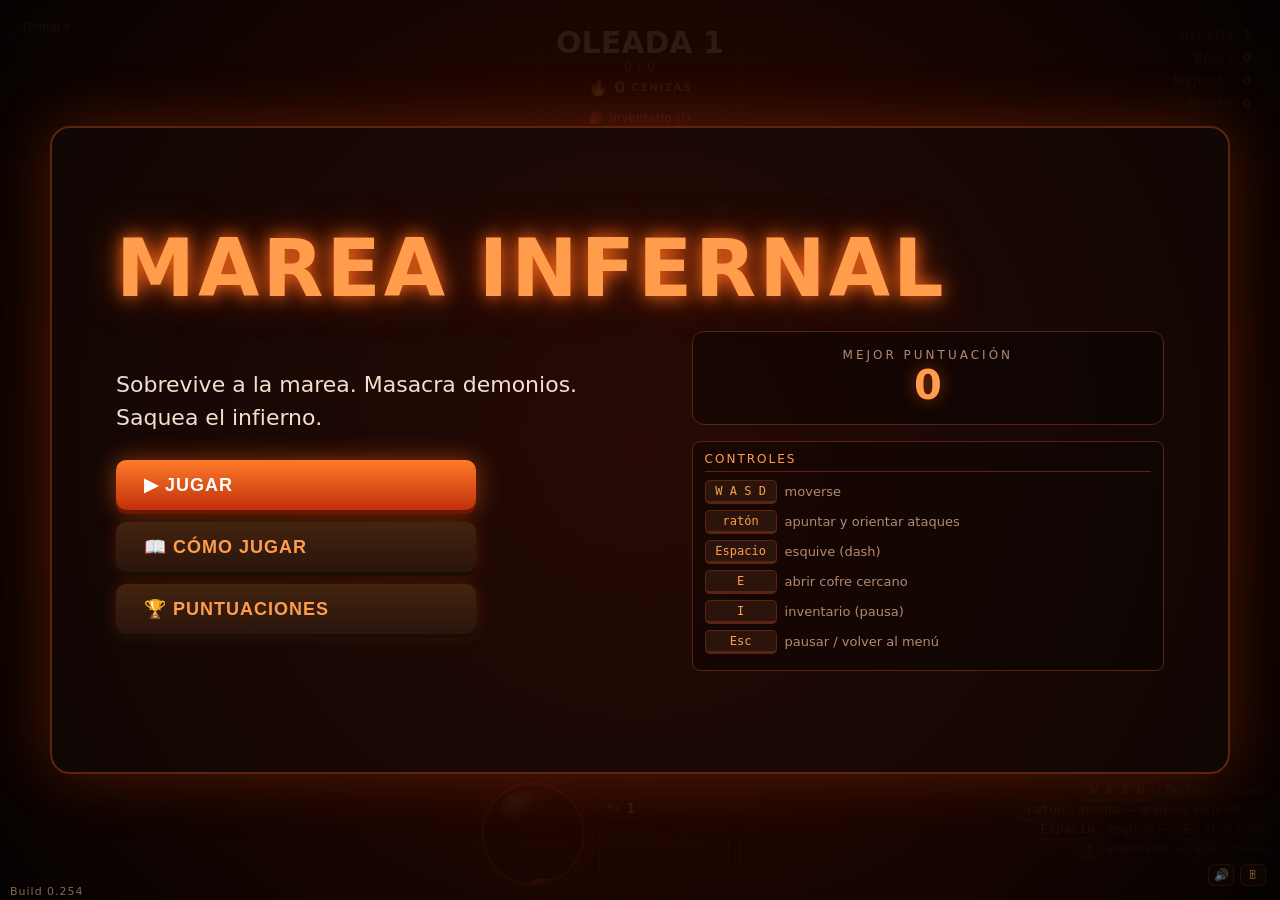
==== index.html @ a1ce350e "Add files via upload Cambios: - Agrega controles independientes de volumen general, música y habili" ====
<!DOCTYPE html>
<html lang="es">

<head>
  <meta charset="UTF-8" />
  <meta name="viewport" content="width=device-width, initial-scale=1.0, maximum-scale=1.0, user-scalable=no, viewport-fit=cover" />
  <title>Marea Infernal</title>
  <link rel="stylesheet" href="css/estilos.css" />
</head>

<body>
  <div id="game-wrap">
    <canvas id="game"></canvas>
    <canvas id="locator-layer" aria-hidden="true"></canvas>
    <details id="debug-panel">
      <summary>Debug ▾</summary>
      <div id="debug-menu" role="group" aria-label="Controles de debug">
        <button id="dbg-wave" type="button">+ Oleada</button>
        <button id="dbg-final" type="button">Desafío final</button>
        <button id="dbg-ash" type="button" aria-pressed="false">∞ Cenizas</button>
        <button id="dbg-god" type="button" aria-pressed="false">Invulnerable</button>
        <button id="dbg-goblin" type="button">Invocar Krampus</button>
        <button id="dbg-level" type="button">+ Nivel</button>
        <button id="dbg-skelhp" type="button" aria-pressed="false">Vida esqueletos</button>
      </div>
    </details>
    <!-- NOTA PARA QUIEN EDITE ESTE ARCHIVO (Claude): por CADA salida/entrega que se haga de este proyecto
         hay que SUMAR 1 al numero de build de la linea de abajo. Actual: 254 -> la proxima entrega 255,
         luego 256, 257, etc. (se muestra como 0.254, 0.255, 0.256...). Actualiza este comentario tambien.
         La etiqueta NO lleva fecha. -->
    <div id="build-tag">Build 0.254</div>


    <!-- Boss bar -->
    <div id="boss-wrap">
      <div id="boss-name">Señor de la Marea</div>
      <div id="boss-bar">
        <div id="boss-fill"></div>
      </div>
    </div>

    <!-- Boss warning banner -->
    <div id="warning"></div>

    <!-- Intermission banner (every 5 waves) -->
    <div id="inter-panel">
      <div class="inter-title">Intermedio</div>
      <div class="inter-sub">Oleada superada. Revisa tu equipo con <kbd>I</kbd> y continúa cuando estés listo.</div>
      <button class="btn btn-small" id="inter-continue">Continuar ▶</button>
    </div>

    <!-- HUD -->
    <div id="hud">
      <div class="hud-top">
        <div></div><!-- hueco: Nivel/Vida/Exp ahora estan abajo (#dock), junto a las habilidades -->

        <div class="panel tide-panel">
          <div id="tide-timer">OLEADA 1</div>
          <div id="wave-progress" style="font-size:12px;color:var(--muted);letter-spacing:1px;margin-bottom:4px">0 / 0
          </div>
          <div class="ash"><span>🔥</span><span id="ash-txt">0</span><span
              style="font-size:11px;color:var(--muted);text-transform:uppercase;letter-spacing:1px">cenizas</span></div>
          <button id="inv-btn">🎒 Inventario (I)</button>
        </div>

        <div class="panel" style="text-align:right">
          <div class="stat-row" style="justify-content:flex-end"><span class="stat-label">Oleada</span><b id="wave-txt"
              style="color:var(--ember-glow)">1</b></div>
          <div class="stat-row" style="justify-content:flex-end"><span class="stat-label">Bajas</span><b
              id="kills-txt">0</b></div>
          <div class="stat-row" style="justify-content:flex-end"><span class="stat-label">Mejoras</span><b
              id="loot-txt">0</b></div>
          <div class="stat-row" style="justify-content:flex-end"><span class="stat-label">Poder</span><b id="power-txt"
              style="color:#ffd84d">0</b></div>
        </div>
      </div>

      <div class="hud-bottom">
        <div id="loot-feed"></div>
        <!-- Dock inferior estilo Diablo: orbe de vida a la izquierda; a la derecha, barra de experiencia
             (con el nivel) encima de las habilidades. Los ids hp-fill/hp-txt/xp-fill/xp-txt/level-txt los usa updateHud(). -->
        <div id="dock">
          <div id="hp-orb" title="Vida">
            <div id="hp-fill"></div>
            <div class="orb-shine"></div>
            <div id="hp-txt" class="orb-label"></div>
          </div>
          <div id="dock-main">
            <div id="necro-souls" class="bar" hidden aria-live="polite" title="Esqueletos: cuenta / límite">
              <div class="fill" id="necro-fill"></div>
              <div class="label" id="necro-txt"></div>
            </div>
            <div id="xp-row">
              <div id="level-badge" title="Nivel"><small>Nv</small><b id="level-txt">1</b></div>
              <div class="bar" id="xp-bar" title="Experiencia">
                <div class="fill" id="xp-fill"></div>
                <div class="label" id="xp-txt"></div>
              </div>
            </div>
            <div id="skills-bar">
              <div class="skill" id="skill-0">
                <div class="skill-icon"></div>
                <div class="skill-cd"></div>
                <div class="skill-name"></div>
              </div>
              <div class="skill" id="skill-1">
                <div class="skill-icon"></div>
                <div class="skill-cd"></div>
                <div class="skill-name"></div>
              </div>
              <div class="skill" id="skill-2">
                <div class="skill-icon"></div>
                <div class="skill-cd"></div>
                <div class="skill-name"></div>
              </div>
            </div>
          </div>
        </div>
        <div id="hud-br">
          <div id="controls-hint">
            <kbd>W A S D</kbd> / flechas — mover<br />
            <kbd>ratón</kbd> apunta — ataques automáticos<br />
            <kbd>Espacio</kbd> esquive — <kbd>E</kbd> abrir cofre<br />
            <kbd>I</kbd> inventario — <kbd>Esc</kbd> menú
          </div>
          <button id="pause-btn" title="Pausa" aria-label="Pausa">⏸</button>
          <div id="audio-controls">
            <button id="sound-btn" title="Silenciar sonido" aria-label="Silenciar sonido" aria-pressed="false">🔊</button>
            <button id="volume-btn" title="Volumen" aria-label="Ajustar volumen" aria-expanded="false" aria-controls="volume-panel">🎚</button>
            <div id="volume-panel" hidden>
              <label for="volume-slider">General <output id="volume-value" for="volume-slider">100 %</output></label>
              <input id="volume-slider" type="range" min="0" max="100" step="1" value="100" aria-label="Volumen general" />
              <label for="music-slider">Música <output id="music-value" for="music-slider">25 %</output></label>
              <input id="music-slider" type="range" min="0" max="100" step="1" value="25" aria-label="Volumen de música" aria-describedby="music-track" />
              <label for="effects-slider">Habilidades y efectos <output id="effects-value" for="effects-slider">100 %</output></label>
              <input id="effects-slider" type="range" min="0" max="100" step="1" value="100" aria-label="Volumen de habilidades y efectos" />
              <p id="music-track">Ceniza digital · 8 bits</p>
            </div>
          </div>
        </div>
      </div>
    </div>

    <!-- Controles tactiles: solo se muestran en moviles/tablets (clase .touch en <html>, ver mecanica.js y tactil.js) -->
    <div id="touch-ui">
      <div id="dpad" aria-label="Cruceta">
        <span class="dp dp-up">▲</span>
        <span class="dp dp-left">◀</span>
        <span class="dp dp-mid"></span>
        <span class="dp dp-right">▶</span>
        <span class="dp dp-down">▼</span>
      </div>
      <button id="touch-chest" hidden>📦<small>Abrir</small></button>
      <button id="touch-dash" aria-label="Esquive">💨<small>Esquive</small></button>
    </div>
    <div id="rotate-hint"><div>📱↻<p>Gira el dispositivo en horizontal para jugar</p></div></div>

    <!-- Main menu overlay -->
    <div class="overlay" id="menu-screen">
      <div class="card menu-card">
        <h1>Marea Infernal</h1>

        <!-- HOME view -->
        <div class="menu-view" id="menu-home">
          <div class="home-grid">
            <div class="home-main">
              <p class="big">Sobrevive a la marea. Masacra demonios. Saquea el infierno.</p>
              <div class="menu-buttons">
                <button class="btn" id="btn-play">▶ Jugar</button>
                <button class="btn btn-sec" id="btn-how">📖 Cómo jugar</button>
                <button class="btn btn-sec" id="btn-scores">🏆 Puntuaciones</button>
              </div>
            </div>
            <aside class="home-side">
              <div class="best-box">
                <div class="best-label">Mejor puntuación</div>
                <div class="best-val" id="menu-best">0</div>
              </div>
              <div class="ctrl-col">
                <div class="ctrl-title">Controles</div>
                <div class="ctrl-row"><kbd>W A S D</kbd><span>moverse</span></div>
                <div class="ctrl-row"><kbd>ratón</kbd><span>apuntar y orientar ataques</span></div>
                <div class="ctrl-row"><kbd>Espacio</kbd><span>esquive (dash)</span></div>
                <div class="ctrl-row"><kbd>E</kbd><span>abrir cofre cercano</span></div>
                <div class="ctrl-row"><kbd>I</kbd><span>inventario (pausa)</span></div>
                <div class="ctrl-row"><kbd>Esc</kbd><span>pausar / volver al menú</span></div>
              </div>
            </aside>
          </div>
        </div>

        <!-- Weapon selection view -->
        <div class="menu-view hidden" id="menu-weapons">
          <h2>Elige tu arma</h2>
          <p class="weapon-intro">Elige con cuidado: tu héroe define tu estilo de combate y no se puede cambiar durante la partida.</p>
          <div class="diff-row" role="group" aria-label="Dificultad">
            <span class="diff-label">Dificultad</span>
            <button type="button" class="diff-btn" data-diff="easy" title="Bichos sin multiplicador de vida ni daño; jefes con 50 % menos de vida">Fácil</button>
            <button type="button" class="diff-btn" data-diff="normal" title="Bichos x5 de vida y x3 de daño; jefes con 30 % menos de vida">Normal</button>
            <button type="button" class="diff-btn active" data-diff="hard" title="La dificultad original: bichos x15 de vida y x5 de daño">Difícil</button>
          </div>
          <div class="weapon-grid">
            <article class="weapon-card">
              <div class="weapon-icon">🏹</div>
              <h3>Arquero</h3>
              <p>A distancia: flechas rápidas, golpes críticos y vida equilibrada.</p>
              <ul>
                <li>Flecha: disparo constante</li>
                <li>Abanico: ráfaga en cono</li>
                <li>Devastación: atraviesa todo</li>
              </ul>
              <button class="btn weapon-start" data-weapon="bow">Jugar con arco</button>
            </article>
            <article class="weapon-card">
              <div class="weapon-icon">🪄</div>
              <h3>Mago</h3>
              <p>Frágil y de largo alcance, con meteoritos y esquiva en parpadeo.</p>
              <ul>
                <li>Orbe arcano: proyectil guiado</li>
                <li>Salva arcana: abanico de orbes</li>
                <li>Meteorito: explosión de área</li>
              </ul>
              <button class="btn weapon-start" data-weapon="staff">Jugar con bastón</button>
            </article>
            <article class="weapon-card">
              <div class="weapon-icon">🪓</div>
              <h3>Bárbaro</h3>
              <p>Cuerpo a cuerpo y muy resistente, pero más lento.</p>
              <ul>
                <li>Tajo: barrido que crece con el daño</li>
                <li>Hacha arrojadiza: hace sangrar</li>
                <li>Golpe sísmico: onda de área</li>
              </ul>
              <button class="btn weapon-start" data-weapon="axe">Jugar con hacha</button>
            </article>
            <article class="weapon-card">
              <div class="weapon-icon">💀</div>
              <h3>Nigromante</h3>
              <p>Magia oscura, esqueletos aliados y un aura de veneno acumulable.</p>
              <ul>
                <li>Siega espectral: barrido en arco</li>
                <li>Hueste: 1 esqueleto cada 3 bajas</li>
                <li>Aura pestilente: veneno que se acumula</li>
              </ul>
              <button class="btn weapon-start" data-weapon="necro">Jugar con nigromante</button>
            </article>
          </div>
          <button class="btn btn-sec menu-back" data-back>← Volver</button>
        </div>

        <!-- HOW TO PLAY view -->
        <div class="menu-view hidden" id="menu-howto">
          <h2>Cómo jugar</h2>
          <div class="howto-body">
            <div class="howto-text">
              <p><b style="color:var(--ember-glow)">Objetivo.</b> Sobrevive tantas oleadas como puedas: no hay límite
                de tiempo y solo pierdes si te quedas sin vida. Cada oleada es más dura. Sube de nivel con la
                <b>experiencia</b>, reúne <b>cenizas candentes</b> 🔥 y mejora tu equipo con el <b>botín</b>.</p>
              <p><b style="color:var(--ember-glow)">Héroes.</b> Elige uno antes de jugar; no se puede cambiar durante la
                partida. Cada héroe tiene tres ataques automáticos (básico, intermedio y definitivo) con su propio
                cooldown: tú solo te mueves y apuntas con el ratón, que orienta los ataques frontales (los circulares
                salen desde ti).</p>
              <p><b style="color:#ffd84d">🏹 Arquero.</b> Combate a distancia con 120 de vida base y 12 de daño. Dispara flechas
                rápidas (3,1 por segundo), un abanico de flechas y una flecha devastadora que atraviesa a todos los enemigos. Su stat
                propio es el <b>Crítico</b>.</p>
              <p><b style="color:#bd8cff">🪄 Mago.</b> El más frágil (80 de vida) pero con más daño base (25). Lanza (1,7 ataques por segundo) un
                orbe arcano guiado, una salva de orbes en abanico y un meteorito que marca un círculo antes de caer. Su
                <b>Poder</b> (en lugar de Crítico) agranda el meteorito y añade orbes a la salva. Su esquiva es un
                <b>parpadeo arcano</b>: desapareces mientras te desplazas, recarga un 75 % más rápido y llega un 25 %
                más lejos.</p>
              <p><b style="color:#ff7659">🪓 Bárbaro.</b> Cuerpo a cuerpo y muy resistente: 200 de vida, 30 de daño, 1,6 ataques por segundo y
                regeneración de 1/s, pero más lento. Su <b>Bloqueo</b> (en lugar de Crítico) da probabilidad de reducir
                a la mitad el daño recibido. El tajo es un barrido en sentido horario: su arco crece con el daño hasta cerrar el círculo de 360° (con 100 de daño) y, desde ahí, crece su radio; el hacha arrojadiza lanza tres hachas que
                atraviesan y hacen sangrar (50 % de su daño cada 0,5 s durante 8 s) y el golpe sísmico daña en tres anillos
                (×2 exterior, ×4 central, ×7 interior).</p>
              <p><b style="color:#9fe6b2">💀 Nigromante.</b> Tiene 95 de vida y 62 de daño base. Pelea con un barrido de guadaña, invoca
                esqueletos y envenena a los enemigos cercanos con su Aura pestilente (el detalle de cada habilidad está
                en el inventario, <kbd>I</kbd>). Cada 3 bajas levantan un esqueleto espectral durante 10 segundos, hasta tantos
                aliados como su <b>Mando</b> (10 de base, +1 por punto gastado, multiplicado por la rareza); la Hueste espectral
                invoca tres arqueros y comparte ese máximo; los esqueletos de más no aparecen en el mapa: esperan en una reserva (la cuenta pasa del límite) y entran uno a uno cuando muere un aliado. Mientras la cuenta esté por encima del límite (mínimo 5 s) se enciende una luz verde que duplica la vida de todos. Los aliados atraviesan obstáculos (también las flechas de los arqueros) y sí reciben daño de los enemigos.
                Su stat especial es <b>Mando</b> (en lugar de Crítico) y su Recarga sube un +5 % por punto en vez de un +10 %.</p>
              <p><b style="color:var(--ember-glow)">Esquiva.</b> Pulsa <kbd>Espacio</kbd> para hacer un dash con una
                breve invulnerabilidad. Tiene tiempo de recarga.</p>
              <p><b style="color:var(--ember-glow)">Botín y equipo.</b> Empiezas con 6 piezas (una por ranura). Abre tu
                mochila con <kbd>I</kbd>: a la izquierda de la ventana verás un cuadro por cada habilidad de tu héroe con lo
                que hace y sus valores actuales; dentro, tus estadísticas y tus piezas. Gasta cenizas: cada punto de stat sube la pieza +1 (cuesta 30, 50, 100, 250 o 2500 cenizas según la rareza de la pieza: Común, Mágico, Raro, Legendario o Único).
                Al llegar a +5 puedes subir su rareza (Común → Único), y el indicador vuelve a +0 (conservas los stats
                ya comprados) para repetir el ciclo en el rango superior.</p>
              <p><b style="color:var(--ember-glow)">Rareza.</b> La rareza de una pieza multiplica <b>todos sus
                stats</b>:
                <span style="color:#d9d2c6">Común ×1</span> ·
                <span style="color:#5aa0ff">Mágico ×1,5</span> ·
                <span style="color:#ffd84d">Raro ×2</span> ·
                <span style="color:#ff7a2a">Legendario ×3</span> ·
                <span style="color:#c9622b">Único ×5</span>.
                Subirla cuesta 200, 350, 750 y 2000 cenizas (de un nivel al siguiente), así que es la mejora más
                potente del equipo.</p>
              <p><b style="color:var(--ember-glow)">Cofres.</b> Aparecen con un 5% de probabilidad en cada tanda de
                enemigos y siempre al matar al jefe. Duran solo 5 segundos: acércate y pulsa <kbd>E</kbd> para abrirlos
                gratis y recibir 100 + (nivel × 50) cenizas, aumentadas por tu bonus de Brasas.</p>
              <p><b style="color:#ffd84d">Duende del Tesoro.</b> Con poca probabilidad aparece un duende que huye de
                ti dejando cenizas. No hace daño, pero acaba escapando por un portal dorado: si lo golpeas mientras lo
                abre, lo interrumpes; tras unos 25 s ya no se puede detener. Derrótalo para ganar 200 cenizas.</p>
              <p><b style="color:#ff5050">Los jefes.</b> Aparece uno distinto cada 10 oleadas: Kraken Abisal (10),
                Coloso Abisal (20), Medusa de Magma (30), Ídolo Rúnico (40) y el Señor de la Marea (50). Desde la
                oleada 20 saltan para aplastar; desde la 30 invocan lluvia de fuego. Al derrotarlos dejan un cofre.
                Tras la oleada 50 hay una última <b>pausa</b> (“Prepárate para el Desafío final”) y, al continuar,
                llega el <b>Desafío final</b>: tres jefes al azar <b>a la vez</b>, con <b>300.000 de vida cada uno</b> y sin
                enemigos normales. Al caer los tres ganas la partida y puedes registrar tu nombre. Cada 5 oleadas
                hay una <b>pausa</b> (sin nuevos enemigos hasta pulsar Continuar) para revisar tu equipo, y cada 10
                cambia el <b>escenario</b>.</p>
            </div>

            <div class="controls-table">
              <div class="ctrl-col">
                <div class="ctrl-title">Teclado y ratón</div>
                <div class="ctrl-row"><kbd>W A S D</kbd><span>/ flechas — moverse</span></div>
                <div class="ctrl-row"><kbd>ratón</kbd><span>apuntar y orientar los ataques</span></div>
                <div class="ctrl-row"><kbd>auto</kbd><span>los tres ataques se lanzan solos con sus cooldowns</span></div>
                <div class="ctrl-row"><kbd>Espacio</kbd><span>esquive (dash)</span></div>
                <div class="ctrl-row"><kbd>E</kbd><span>abrir cofre cercano</span></div>
                <div class="ctrl-row"><kbd>I</kbd><span>inventario (pausa)</span></div>
                <div class="ctrl-row"><kbd>Esc</kbd><span>pausar / volver al menú</span></div>
              </div>
              <div class="ctrl-col touch-only">
                <div class="ctrl-title">Pantalla táctil</div>
                <div class="ctrl-row"><kbd>cruceta</kbd><span>moverse (8 direcciones)</span></div>
                <div class="ctrl-row"><kbd>💨</kbd><span>esquive (dash)</span></div>
                <div class="ctrl-row"><kbd>auto</kbd><span>apunta solo al enemigo más cercano</span></div>
                <div class="ctrl-row"><kbd>📦</kbd><span>aparece junto a un cofre para abrirlo</span></div>
                <div class="ctrl-row"><kbd>⏸</kbd><span>pausar / volver al menú</span></div>
              </div>
            </div>
          </div>
          <button class="btn btn-sec menu-back" data-back>← Volver</button>
        </div>

        <!-- SCORES view -->
        <div class="menu-view hidden" id="menu-scores">
          <h2>Puntuaciones</h2>
          <div class="scores-tabs">
            <button class="btn btn-small" id="scores-tab-global">🌐 Global</button>
            <button class="btn btn-small btn-sec" id="scores-tab-local">💾 Local</button>
          </div>
          <div class="diff-row" role="group" aria-label="Dificultad del ranking">
            <span class="diff-label">Dificultad</span>
            <button type="button" class="diff-btn" data-sdiff="easy">Fácil</button>
            <button type="button" class="diff-btn" data-sdiff="normal">Normal</button>
            <button type="button" class="diff-btn active" data-sdiff="hard">Difícil</button>
          </div>
          <div id="scores-status" class="scores-empty"></div>
          <div id="scores-table"></div>
          <div class="menu-buttons-row">
            <button class="btn btn-sec menu-back" data-back>← Volver</button>
            <button class="btn btn-danger" id="btn-clear-scores">🗑 Borrar</button>
          </div>
        </div>
      </div>
    </div>

    <!-- Pause overlay -->
    <div class="overlay hidden" id="pause-screen">
      <div class="card">
        <h2>Pausa</h2>
        <p>La marea aguarda tu regreso.</p>
        <div class="menu-buttons">
          <button class="btn" id="btn-resume">▶ Reanudar</button>
          <button class="btn btn-sec" id="btn-pause-menu">🏠 Menú principal</button>
        </div>
        <p class="menu-foot">Salir al menú termina la partida actual.</p>
      </div>
    </div>

    <!-- Inventory overlay -->
    <div class="overlay hidden" id="inv-screen">
      <div class="card inv-card">
        <h2>Inventario</h2>
        <p id="inv-power">Brasas</p>
        <div class="inv-cols">
          <div class="inv-left">
            <div class="inv-sub">Estadísticas</div>
            <div class="stat-legend"><b style="color:#5aa0ff">■</b> Nivel (base) &nbsp; <b style="color:#ff9d4d">■</b>
              Equipo</div>
            <div id="stats-panel"></div>
            <div class="inv-sub" id="skills-sub" style="margin-top:16px" hidden>Habilidades</div>
          </div>
          <div>
            <div class="inv-sub">Equipo · mejóralo con brasas</div>
            <div id="equip-list"></div>
          </div>
        </div>
        <button class="btn" id="inv-close">Cerrar (I)</button>
        <!-- Habilidades: columna flotante a la izquierda de la tarjeta (si no cabe, se mueve a la columna izquierda; ver placeSkillsPanel) -->
        <div id="skills-panel"></div>
      </div>
    </div>

    <!-- Game over overlay -->
    <div class="overlay hidden" id="over-screen">
      <canvas id="fireworks"></canvas>
      <div class="card" style="position:relative;z-index:1">
        <h2 id="over-title">Has caído</h2>
        <p id="over-sub">La marea te ha consumido. Esto es lo que lograste:</p>
        <div class="stats-grid">
          <div>Nivel alcanzado <b id="final-level">1</b></div>
          <div>Oleada <b id="final-wave">1</b></div>
          <div>Demonios abatidos <b id="final-kills">0</b></div>
          <div>Mejoras realizadas <b id="final-loot">0</b></div>
          <div>Cenizas totales <b id="final-ash">0</b></div>
          <div>Puntuación <b id="final-score">0</b></div>
        </div>
        <div id="dmg-breakdown"></div>
        <p id="best-score" style="color:var(--ember-glow)"></p>
        <div class="name-row" id="name-row">
          <label for="name-input">Tu nombre:</label>
          <input id="name-input" type="text" maxlength="14" placeholder="Héroe" autocomplete="off" />
          <button class="btn btn-sec btn-small" id="save-score-btn">Guardar</button>
        </div>
        <div class="menu-buttons-row">
          <button class="btn" id="restart-btn">⟳ Reintentar</button>
          <button class="btn btn-sec" id="over-scores-btn">🏆 Puntuaciones</button>
          <button class="btn btn-sec" id="over-menu-btn">🏠 Menú</button>
        </div>
      </div>
    </div>
  </div>

  <!-- Orden de carga clasico (sin modulos ES para que funcione bajo file://):
     mecanica.js define el nucleo y los simbolos globales (var/function);
     personajes.js y enemigos.js los usan. enemigos.js arranca el juego al final. -->
  <script src="js/mecanica.js"></script>
  <script src="js/musica.js"></script>
  <script src="js/personajes.js"></script>
  <script src="js/jefes.js"></script>
  <script src="js/nigromante.js"></script>
  <script src="js/enemigos.js"></script>
  <script src="js/tactil.js"></script>
</body>

</html>
---- css/estilos.css ----
:root {
    --bg: #0d0806;
    --panel: rgba(20, 10, 8, 0.5);
    --panel-hud: rgba(20, 10, 8, 0.3); /* paneles del HUD en partida: mas transparentes para ver el juego a traves */
    --border: #5a2410;
    --ember: #ff6a1a;
    --ember-glow: #ff9d4d;
    --blood: #c0241c;
    --text: #f3dfce;
    --muted: #b08a72;
  }

  * { margin: 0; padding: 0; box-sizing: border-box; }

  html, body {
    height: 100%;
    background: var(--bg);
    color: var(--text);
    font-family: "Trebuchet MS", "Segoe UI", system-ui, sans-serif;
    overflow: hidden;
    user-select: none;
  }

  #game-wrap {
    position: relative;
    width: 100vw;
    height: 100vh;
    display: flex;
    align-items: center;
    justify-content: center;
  }

  canvas {
    display: block;
    background:
      radial-gradient(circle at 50% 40%, #3a1205 0%, #1a0702 55%, #0d0806 100%);
    cursor: crosshair;
    box-shadow: inset 0 0 180px rgba(0,0,0,0.9);
  }

  /* ---------- HUD ---------- */
  #locator-layer {
    position: absolute;
    inset: 0;
    z-index: 16;
    pointer-events: none;
    background: transparent;
    box-shadow: none;
  }

  #hud {
    position: absolute;
    inset: 0;
    pointer-events: none;
    padding: 14px;
    display: flex;
    flex-direction: column;
    justify-content: space-between;
    font-size: 14px;
  }

  /* 3 columnas: los laterales ocupan el mismo ancho (1fr) y el panel central (auto) queda siempre
     en el centro de la pantalla, aunque los paneles de los lados midan distinto */
  .hud-top {
    display: grid;
    grid-template-columns: 1fr auto 1fr;
    align-items: flex-start;
    gap: 12px;
  }
  .hud-top > :first-child { justify-self: start; }
  .hud-top > :last-child { justify-self: end; }

  .panel {
    background: var(--panel-hud);
    border: 1px solid var(--border);
    border-radius: 10px;
    padding: 10px 14px;
    backdrop-filter: blur(3px);
    box-shadow: 0 0 20px rgba(0,0,0,0.6);
  }

  #hud .panel {
    background: rgba(20, 10, 8, 0.12);
    backdrop-filter: none;
    box-shadow: 0 0 12px rgba(0,0,0,0.2);
    text-shadow: 0 1px 3px #000, 0 0 4px #000;
  }

  .stat-row { display: flex; align-items: center; gap: 8px; margin: 3px 0; }
  .stat-label { color: var(--muted); min-width: 64px; font-size: 12px; text-transform: uppercase; letter-spacing: 1px; }

  .bar {
    position: relative;
    width: 180px;
    height: 16px;
    background: rgba(42,13,6,0.55);
    border: 1px solid rgba(0,0,0,0.6);
    border-radius: 4px;
    overflow: hidden;
  }
  .bar .fill { position: absolute; inset: 0; width: 0%; transition: width 0.15s ease; }
  .bar .label {
    position: absolute; inset: 0;
    display: flex; align-items: center; justify-content: center;
    font-size: 11px; font-weight: bold; text-shadow: 0 1px 2px #000;
  }
  #xp-fill { background: linear-gradient(90deg, #6a4a00, #ffd24d); }

  .tide-panel { text-align: center; min-width: 190px; }
  #tide-timer { font-size: 30px; font-weight: bold; font-variant-numeric: tabular-nums; }
  #tide-timer.low { color: var(--blood); animation: pulse 0.8s infinite; }
  @keyframes pulse { 50% { opacity: 0.4; } }

  .ash {
    display: flex; align-items: center; justify-content: center; gap: 6px;
    color: var(--ember-glow); font-weight: bold; font-size: 16px;
  }

  /* mismo esquema que .hud-top: la barra de habilidades queda centrada en la pantalla */
  .hud-bottom { display: grid; grid-template-columns: 1fr auto 1fr; align-items: flex-end; gap: 12px; }
  .hud-bottom > :first-child { justify-self: start; }
  .hud-bottom > :last-child { justify-self: end; }

  #loot-feed {
    display: flex; flex-direction: column-reverse; gap: 3px;
    max-height: 180px; overflow: hidden;
  }
  .loot-line {
    font-size: 13px; font-weight: bold;
    background: rgba(0,0,0,0.3);
    padding: 2px 8px; border-radius: 4px;
    animation: lootIn 0.3s ease, lootOut 0.5s ease 3.5s forwards;
    text-shadow: 0 1px 2px #000;
  }
  @keyframes lootIn { from { transform: translateX(-20px); opacity: 0; } }
  @keyframes lootOut { to { opacity: 0; transform: translateX(-10px); } }

  #controls-hint { color: var(--muted); font-size: 12px; text-align: right; line-height: 1.5; }

  /* ---------- Skills bar ---------- */
  #skills-bar { display: flex; gap: 10px; align-items: flex-end; pointer-events: none; }
  .skill {
    position: relative; width: 56px; height: 56px; border-radius: 10px;
    background: var(--panel-hud); border: 1px solid var(--border);
    display: flex; align-items: center; justify-content: center;
    box-shadow: 0 0 14px rgba(0,0,0,0.5); overflow: hidden;
  }
  .skill .skill-icon { font-size: 26px; line-height: 1; }
  .skill .skill-key {
    position: absolute; top: 2px; left: 4px; font-size: 11px; font-weight: bold;
    color: var(--ember-glow); text-shadow: 0 1px 2px #000;
  }
  .skill .skill-name {
    position: absolute; bottom: 1px; width: 100%; text-align: center;
    font-size: 9px; letter-spacing: 1px; color: var(--muted); text-transform: uppercase;
  }
  /* cooldown overlay: a dark curtain that shrinks as the skill recharges */
  .skill .skill-cd {
    position: absolute; left: 0; right: 0; bottom: 0; height: 0%;
    background: rgba(0,0,0,0.7); pointer-events: none; transition: height 0.1s linear;
  }
  .skill.ready { border-color: var(--ember); box-shadow: 0 0 16px rgba(255,120,30,0.5); }

  /* ---------- Boss bar ---------- */
  #boss-wrap {
    position: absolute;
    top: 118px; left: 50%;
    transform: translateX(-50%);
    width: min(460px, 70vw);
    text-align: center;
    display: none;
  }
  #boss-name {
    font-size: 14px; font-weight: bold; letter-spacing: 2px; text-transform: uppercase;
    color: #ff5050; text-shadow: 0 0 10px #a00; margin-bottom: 4px;
  }
  #boss-bar {
    height: 18px; background: #2a0606; border: 1px solid #000; border-radius: 4px; overflow: hidden;
    box-shadow: 0 0 18px rgba(200,20,0,0.5);
  }
  #boss-fill { height: 100%; width: 100%; background: linear-gradient(90deg, #5a0000, #ff2a1a, #ff7a2a); transition: width 0.15s ease; }

  #boss-multi .bm-row { margin-bottom: 5px; }
  #boss-multi .bm-name { font-size: 11px; font-weight: bold; letter-spacing: 2px; text-transform: uppercase; color: #ff5050; text-shadow: 0 0 8px #a00; margin-bottom: 2px; }
  #boss-multi .bm-bar { height: 11px; background: #2a0606; border: 1px solid #000; border-radius: 4px; overflow: hidden; box-shadow: 0 0 12px rgba(200,20,0,0.45); }
  #boss-multi .bm-fill { height: 100%; width: 100%; background: linear-gradient(90deg, #5a0000, #ff2a1a, #ff7a2a); transition: width 0.15s ease; }
  #boss-multi .bm-row.dead { opacity: 0.35; }
  #boss-multi .bm-row.dead .bm-name { text-decoration: line-through; }

  /* ---------- Boss warning ---------- */
  #warning {
    position: absolute;
    top: 42%; left: 50%;
    transform: translateX(-50%);
    font-size: 42px; font-weight: bold; letter-spacing: 4px; text-transform: uppercase;
    color: #ff3a1a; text-shadow: 0 0 20px #a00, 0 0 48px rgba(255,40,0,0.6);
    pointer-events: none; opacity: 0; text-align: center; line-height: 1.2;
  }
  #warning.show { animation: warn 2.4s ease forwards; }
  @keyframes warn {
    0% { opacity: 0; transform: translateX(-50%) scale(0.7); }
    15% { opacity: 1; transform: translateX(-50%) scale(1.05); }
    80% { opacity: 1; transform: translateX(-50%) scale(1); }
    100% { opacity: 0; transform: translateX(-50%) scale(1); }
  }

  /* intermission banner */
  #inter-panel {
    position: absolute; top: 120px; left: 50%; transform: translateX(-50%);
    display: none; text-align: center; pointer-events: auto;
    background: var(--panel-hud); border: 1px solid var(--border); border-radius: 12px;
    padding: 14px 22px; box-shadow: 0 0 30px rgba(255,100,20,0.25); z-index: 15;
  }
  .inter-title { font-size: 20px; font-weight: bold; letter-spacing: 3px; text-transform: uppercase; color: var(--ember-glow); text-shadow: 0 0 12px var(--ember); }
  .inter-sub { color: var(--muted); font-size: 13px; margin: 6px 0 10px; }

  /* sound toggle */
  #hud-br { display: flex; flex-direction: column; align-items: flex-end; gap: 6px; }
  #audio-controls { position: relative; z-index: 70; display: flex; gap: 6px; pointer-events: auto; }
  #sound-btn, #volume-btn {
    pointer-events: auto; background: rgba(42,20,12,0.35); border: 1px solid rgba(90,36,16,0.6);
    color: var(--ember-glow); border-radius: 6px; width: 26px; height: 22px; padding: 0;
    font-size: 12px; line-height: 1; cursor: pointer; opacity: 0.55; transition: opacity 0.15s;
  }
  #sound-btn:hover, #volume-btn:hover, #audio-controls button:focus-visible { opacity: 1; background: rgba(58,26,14,0.6); }
  #volume-panel {
    position: absolute; right: 0; bottom: calc(100% + 8px); width: 190px;
    padding: 12px; border: 1px solid var(--border); border-radius: 8px;
    background: rgba(20,10,8,0.96); color: var(--text); font-size: 12px;
  }
  #volume-panel[hidden] { display: none; }
  #volume-panel label { display: flex; justify-content: space-between; margin-bottom: 8px; }
  #volume-panel input[type="range"] { display: block; width: 100%; accent-color: var(--ember); cursor: pointer; touch-action: pan-x; }
  #volume-panel label:not(:first-child) { margin-top: 12px; }
  #music-track { color: var(--muted); font-size: 10px; margin-top: 8px; }
  .touch #volume-panel input[type="range"] { min-height: 32px; }

  /* ---------- Overlays ---------- */
  .overlay {
    position: absolute; inset: 0;
    background: radial-gradient(circle at center, rgba(60,10,2,0.85), rgba(5,2,1,0.97));
    display: flex; align-items: center; justify-content: center;
    pointer-events: auto; z-index: 50; padding: 20px;
  }
  .overlay.hidden { display: none; }
  #fireworks { position: absolute; inset: 0; width: 100%; height: 100%; display: none; pointer-events: none; }

  .card {
    background: var(--panel);
    border: 2px solid var(--border);
    border-radius: 16px;
    padding: 30px 34px;
    max-width: 560px; width: 100%;
    text-align: center;
    box-shadow: 0 0 60px rgba(255,80,10,0.25);
  }
  .card h1 {
    font-size: 40px; letter-spacing: 3px; text-transform: uppercase;
    color: var(--ember-glow);
    text-shadow: 0 0 18px var(--ember), 0 0 40px rgba(255,80,10,0.5);
    margin-bottom: 8px;
  }
  .card h2 { font-size: 26px; color: var(--ember-glow); margin-bottom: 14px; letter-spacing: 2px; }
  .card p { color: var(--muted); line-height: 1.7; margin-bottom: 10px; font-size: 15px; }
  .card .big { font-size: 22px; color: var(--text); }
  kbd {
    background: #2a140c; border: 1px solid var(--border); border-bottom-width: 3px;
    border-radius: 5px; padding: 2px 8px; font-size: 13px; color: var(--ember-glow);
    font-family: monospace;
  }

  .btn {
    margin-top: 18px;
    display: inline-block;
    background: linear-gradient(180deg, #ff7a2a, #c0300a);
    color: #fff; font-weight: bold; font-size: 18px;
    letter-spacing: 1px; text-transform: uppercase;
    border: none; border-radius: 10px;
    padding: 14px 34px; cursor: pointer;
    box-shadow: 0 4px 0 #6a1702, 0 0 24px rgba(255,100,20,0.5);
    transition: transform 0.08s ease, box-shadow 0.08s ease;
  }
  .btn:active { transform: translateY(3px); box-shadow: 0 1px 0 #6a1702, 0 0 24px rgba(255,100,20,0.5); }

  .btn-sec {
    background: linear-gradient(180deg, #43240f, #2a140c);
    box-shadow: 0 4px 0 #1a0d05, 0 0 16px rgba(255,100,20,0.2);
    color: var(--ember-glow);
  }
  .btn-sec:active { box-shadow: 0 1px 0 #1a0d05, 0 0 16px rgba(255,100,20,0.2); }
  .btn-danger {
    background: linear-gradient(180deg, #8a1d1d, #5a0d0d);
    box-shadow: 0 4px 0 #3a0606, 0 0 16px rgba(200,30,20,0.3);
  }
  .btn-danger:active { box-shadow: 0 1px 0 #3a0606; }
  .btn-small { font-size: 14px; padding: 10px 18px; margin-top: 0; }

  /* build/version tag (bottom-right corner, always on top) */
  #build-tag {
    position: absolute; left: 10px; bottom: 3px; z-index: 90;
    font-size: 11px; line-height: 1; letter-spacing: 1px; color: var(--muted); opacity: 0.75;
    text-shadow: 0 1px 2px #000; pointer-events: none; font-variant-numeric: tabular-nums;
  }


  /* Debug controls stay collapsed until needed; overlays remain above them. */
  #debug-panel { position: absolute; left: 10px; top: 12px; z-index: 40; }
  #debug-panel summary {
    list-style: none; cursor: pointer; border: 1px solid #7a3a12;
    border-radius: 7px; padding: 7px 12px; background: rgba(20,8,4,0.9);
    color: #ffcb83; font: bold 12px "Trebuchet MS", sans-serif;
    touch-action: manipulation; user-select: none;
  }
  #debug-panel summary::-webkit-details-marker { display: none; }
  #debug-menu {
    width: min(200px, calc(100vw - 24px)); margin-top: 5px; padding: 7px;
    background: rgba(20,8,4,0.96); border: 1px solid #7a3a12; border-radius: 8px;
    box-shadow: 0 6px 18px rgba(0,0,0,0.5);
  }
  #debug-menu button {
    display: block; width: 100%; padding: 9px 10px; margin: 3px 0;
    text-align: left; font: bold 12px "Trebuchet MS", sans-serif; cursor: pointer;
    border: 1px solid #694022; border-radius: 5px; color: #ffcb83; background: #28180f;
    touch-action: manipulation;
  }
  #debug-menu button.on { background: #7a3a12; color: #fff0c2; }
  @media (pointer: coarse) { #debug-menu button { min-height: 44px; } }

  /* main menu: widescreen (PC) layout */
  .menu-card {
    max-width: min(1180px, 94vw); width: 100%;
    min-height: min(72vh, 660px);
    padding: 48px 64px; text-align: left; border-radius: 20px;
    display: flex; flex-direction: column; justify-content: center;
  }
  .menu-card > h1 { font-size: clamp(44px, 6.2vw, 88px); line-height: 1; margin-bottom: 4px; }
  .menu-card h2 { font-size: 30px; margin-bottom: 18px; }
  .weapon-intro { text-align: center; }
  .diff-row { display: flex; align-items: center; justify-content: center; gap: 8px; margin: 12px 0 2px; flex-wrap: wrap; }
  .diff-label { color: var(--muted); font-size: 12px; letter-spacing: 3px; text-transform: uppercase; margin-right: 6px; }
  .diff-btn {
    font: inherit; font-size: 14px; padding: 8px 20px; cursor: pointer; border-radius: 8px;
    color: var(--text); background: rgba(0,0,0,0.35); border: 1px solid var(--border);
  }
  .diff-btn:hover { border-color: var(--ember-glow); }
  .diff-btn.active { color: #1a0d05; background: var(--ember-glow); border-color: var(--ember-glow); font-weight: bold; }
  .weapon-grid { display: grid; grid-template-columns: repeat(4, minmax(0, 1fr)); gap: 16px; margin-top: 14px; }
  .weapon-card {
    min-width: 0; padding: 18px 16px; text-align: center;
    background: rgba(0,0,0,0.3); border: 1px solid var(--border); border-radius: 12px;
  }
  .weapon-card .weapon-icon { font-size: 40px; line-height: 1.2; }
  .weapon-card h3 { color: var(--ember-glow); font-size: 20px; margin: 7px 0; }
  .weapon-card p { min-height: 48px; font-size: 13px; }
  .weapon-card ul { min-height: 75px; margin: 8px 0 14px; list-style: none; color: var(--text); font-size: 13px; line-height: 1.7; }
  .weapon-card .weapon-start { width: 100%; margin-top: 0; padding: 11px 8px; font-size: 13px; }
  .home-grid { display: grid; grid-template-columns: 1.1fr 1fr; gap: 56px; align-items: center; margin-top: 18px; }
  .home-main .big { font-size: 22px; line-height: 1.5; }
  .home-main .menu-buttons { align-items: stretch; margin-top: 26px; }
  .home-main .menu-buttons .btn { width: 100%; max-width: 360px; margin-top: 0; text-align: left; padding-left: 28px; }
  .home-side { display: flex; flex-direction: column; gap: 16px; }
  .best-box {
    background: rgba(0,0,0,0.35); border: 1px solid var(--border); border-radius: 12px;
    padding: 16px 22px; text-align: center;
  }
  .best-box .best-label { color: var(--muted); font-size: 12px; letter-spacing: 3px; text-transform: uppercase; }
  .best-box .best-val { color: var(--ember-glow); font-size: 40px; font-weight: bold; font-variant-numeric: tabular-nums; text-shadow: 0 0 16px rgba(255,100,20,0.5); }
  @media (max-width: 860px) {
    .menu-card { padding: 28px 22px; text-align: center; min-height: 0; }
    .weapon-grid { grid-template-columns: 1fr; max-height: 55vh; overflow-y: auto; padding: 2px 4px; }
    .weapon-card p, .weapon-card ul { min-height: 0; }
    .home-grid { grid-template-columns: 1fr; gap: 22px; }
    .home-main .menu-buttons { align-items: center; }
    .home-main .menu-buttons .btn { text-align: center; padding-left: 34px; }
    .howto-body { grid-template-columns: 1fr !important; }
    .home-side .ctrl-col { display: none; } /* keep the home screen inside small screens */
  }
  .menu-view { animation: fadeIn 0.25s ease; }
  .menu-view.hidden { display: none; }
  @keyframes fadeIn { from { opacity: 0; transform: translateY(8px); } }
  .menu-buttons { display: flex; flex-direction: column; gap: 12px; align-items: center; margin-top: 18px; }
  .menu-buttons .btn { width: 260px; max-width: 100%; }
  .menu-buttons-row { display: flex; gap: 10px; justify-content: center; flex-wrap: wrap; margin-top: 18px; }
  .menu-foot { margin-top: 16px; font-size: 13px; }
  .menu-back { margin-top: 18px; }

  .howto-body { text-align: left; max-height: 58vh; overflow-y: auto; padding-right: 6px;
    display: grid; grid-template-columns: 1.4fr 1fr; gap: 36px; align-items: start; }
  .howto-body p { margin-bottom: 12px; font-size: 14px; }

  .controls-table { display: grid; grid-template-columns: 1fr; gap: 20px; margin-top: 10px; }
  .ctrl-col { background: rgba(0,0,0,0.3); border: 1px solid var(--border); border-radius: 8px; padding: 10px 12px; }
  .ctrl-title { color: var(--ember-glow); font-size: 12px; text-transform: uppercase; letter-spacing: 2px; margin-bottom: 8px; border-bottom: 1px solid var(--border); padding-bottom: 5px; }
  .ctrl-row { display: flex; align-items: center; gap: 8px; margin: 6px 0; font-size: 13px; color: var(--muted); }
  .ctrl-row kbd, .ctrl-pad {
    min-width: 72px; text-align: center; flex-shrink: 0;
    background: #2a140c; border: 1px solid var(--border); border-bottom-width: 3px;
    border-radius: 5px; padding: 3px 6px; font-size: 12px; color: var(--ember-glow);
    font-family: monospace;
  }

  /* scores table */
  #scores-table { margin-top: 8px; max-height: 50vh; overflow-y: auto; max-width: 860px; }
  .score-row {
    display: grid; grid-template-columns: 34px 1fr auto; gap: 10px; align-items: center;
    background: rgba(0,0,0,0.3); border: 1px solid #3a1f14; border-radius: 6px;
    padding: 7px 12px; margin-bottom: 5px; text-align: left; font-size: 14px;
  }
  .score-row.top { border-color: var(--ember); box-shadow: 0 0 12px rgba(255,100,20,0.25); }
  .score-row .rank { font-weight: bold; color: var(--ember-glow); text-align: center; }
  .score-row .nm { font-weight: bold; color: var(--text); overflow: hidden; text-overflow: ellipsis; white-space: nowrap; }
  .score-row .sc { font-weight: bold; color: #ffd84d; font-variant-numeric: tabular-nums; }
  .score-row .meta { grid-column: 2 / 4; color: var(--muted); font-size: 11px; }
  .score-row.me { outline: 2px solid var(--ember-glow); }
  .scores-empty { color: var(--muted); font-style: italic; padding: 14px; }
  .scores-tabs { display: flex; gap: 10px; justify-content: center; margin: 6px 0 2px; flex-wrap: wrap; }

  .name-row { display: flex; gap: 8px; align-items: center; justify-content: center; margin: 14px 0; flex-wrap: wrap; }
  .name-row label { color: var(--muted); font-size: 14px; }
  #name-input {
    background: #1a0e08; border: 1px solid var(--border); border-radius: 6px;
    color: var(--text); padding: 8px 10px; font-size: 15px; width: 160px; font-family: inherit;
  }
  #name-input:focus { outline: none; border-color: var(--ember); }

  .stats-grid {
    display: grid; grid-template-columns: 1fr 1fr; gap: 10px 22px;
    text-align: left; margin: 18px auto; max-width: 400px;
  }
  .stats-grid div { color: var(--muted); font-size: 15px; }
  .stats-grid b { color: var(--text); float: right; }

  /* inventory button in HUD */
  #inv-btn {
    pointer-events: auto; margin-top: 8px;
    background: rgba(42,20,12,0.5); border: 1px solid var(--border);
    color: var(--ember-glow); border-radius: 8px; padding: 5px 10px;
    font-size: 12px; cursor: pointer; letter-spacing: 1px; width: 100%;
  }
  #inv-btn:hover { background: rgba(58,26,14,0.75); }

  /* inventory panel */
  .inv-card { max-width: 940px; position: relative; padding: 18px 28px; }
  .inv-card h2 { font-size: 22px; margin-bottom: 2px; }
  #inv-power { color: #ffd84d; font-size: 15px; line-height: 1.3; margin-bottom: 8px; }
  .inv-cols { display: grid; grid-template-columns: 1fr; gap: 20px; text-align: left; }
  .inv-sub {
    font-size: 13px; text-transform: uppercase; letter-spacing: 2px;
    color: var(--ember-glow); margin-bottom: 8px; border-bottom: 1px solid var(--border); padding-bottom: 4px;
  }
  @media (min-width: 760px) {
    .inv-cols { grid-template-columns: 4fr 6fr; align-items: stretch; }
    /* la tarjeta ocupa lo que necesite hasta el alto de la ventana; el listado de piezas toma todo el alto libre y
       solo muestra barra de desplazamiento si de verdad no cabe */
    .inv-card { display: flex; flex-direction: column; max-height: calc(100vh - 40px); }
    .inv-card .inv-cols { flex: 1 1 auto; min-height: 0; grid-template-rows: minmax(0, 1fr); }
    .inv-card .inv-cols > div { min-height: 0; display: flex; flex-direction: column; }
    .inv-card #equip-list { flex: 1 1 auto; min-height: 0; max-height: none; }
    .inv-card > .btn { align-self: center; flex-shrink: 0; margin-top: 10px; }
  }
  .stat-row { margin-bottom: 9px; font-size: 12px; }
  .stat-row .sr-head { display: flex; justify-content: space-between; font-weight: bold; margin-bottom: 3px; }
  .stat-row .sr-bar { display: flex; height: 8px; border-radius: 4px; overflow: hidden; background: rgba(0,0,0,0.5); border: 1px solid #3a1f14; }
  .stat-row .sr-lvl { background: #5aa0ff; }
  .stat-row .sr-eq { background: #ff7a2a; }
  .stat-row .sr-detail { display: flex; justify-content: space-between; color: var(--muted); margin-top: 2px; font-size: 11px; }
  .stat-row .sr-detail b.l { color: #5aa0ff; }
  .stat-row .sr-detail b.e { color: #ff9d4d; }
  .stat-legend { font-size: 11px; color: var(--muted); margin-bottom: 8px; }
  /* cuadros de habilidades del inventario */
  /* columna flotante a la izquierda de la tarjeta del inventario (el ancho y la altura los fija placeSkillsPanel) */
  #skills-panel.sk-float { position: absolute; top: 50%; transform: translateY(-50%); max-height: calc(100vh - 24px); overflow-y: auto; text-align: left; }
  /* pegado al borde izquierdo de la ventana: sin borde ni esquinas redondeadas a ese lado */
  #skills-panel.sk-float .skill-box { border-left: 0; border-radius: 0 6px 6px 0; }
  .skill-box { background: rgba(0,0,0,0.28); border: 1px solid #3a1f14; border-right: 3px solid var(--ember); border-radius: 6px; padding: 7px 9px; margin-bottom: 8px; font-size: 11px; line-height: 1.4; }
  .skill-box .sk-head { display: flex; justify-content: space-between; gap: 8px; font-weight: bold; margin-bottom: 3px; font-size: 12px; }
  .skill-box .sk-tag { color: var(--muted); font-weight: normal; font-size: 11px; white-space: nowrap; }
  .skill-box .sk-desc { color: var(--muted); }
  .skill-box .sk-desc + .sk-desc { margin-top: 4px; }
  .skill-box .sk-desc b { color: var(--text); }
  #equip-list { display: flex; flex-direction: column; gap: 5px; max-height: 46vh; overflow-y: auto; padding-right: 4px; scrollbar-width: none; }
  #equip-list::-webkit-scrollbar { display: none; }   /* sin barra visible; sigue desplazandose con la rueda o el dedo */
  .item {
    background: rgba(0,0,0,0.35); border: 1px solid #3a1f14; border-left-width: 4px;
    border-radius: 6px; padding: 4px 10px; font-size: 13px;
    display: flex; flex-direction: column; gap: 1px;
  }
  .item .item-head { display: flex; align-items: center; gap: 6px; font-weight: bold; }
  .item .item-affixes { color: var(--muted); font-size: 12px; line-height: 1.4; }
  .item .item-affixes span { margin-right: 10px; }
  .item .item-stat { display: flex; align-items: center; justify-content: space-between; gap: 4px 8px; flex-wrap: wrap; }
  .item .item-affixes { flex: 1 1 auto; min-width: 0; }
  .item .item-affixes > span { white-space: nowrap; } /* el valor, la flecha y "(N pts)" no se parten a mitad */
  .item .item-actions { display: flex; justify-content: flex-end; gap: 6px; margin-top: 4px; } /* boton de rareza justo debajo de los botones +1 / +N */
  .item .item-btns { display: flex; gap: 4px; flex-shrink: 0; }
  .item .mini {
    pointer-events: auto; font-size: 11px; border: 1px solid var(--border); border-radius: 5px;
    padding: 2px 8px; cursor: pointer; background: #2a140c; color: var(--text); letter-spacing: 0.5px; white-space: nowrap;
  }
  .item .mini.equip { color: #6affa0; }
  .item .mini.salvage { color: #ff8a5a; }
  .item .mini:hover { background: #3a1a0e; }
  .item .mini:disabled { opacity: 0.4; cursor: not-allowed; }

/* Resumen de dano por ataque (pantalla final) */
#dmg-breakdown { margin: 12px 0 8px; text-align: left; }
#dmg-breakdown .dmg-title { display: flex; justify-content: space-between; font-size: 13px; text-transform: uppercase; letter-spacing: 2px; color: var(--ember-glow); border-bottom: 1px solid var(--border); padding-bottom: 4px; margin-bottom: 8px; }
#dmg-breakdown .dmg-title span { text-transform: none; letter-spacing: 0; color: var(--muted); }
#dmg-breakdown .dmg-row { margin-bottom: 7px; }
#dmg-breakdown .dmg-head { display: flex; justify-content: space-between; gap: 10px; font-size: 13px; color: var(--text); margin-bottom: 3px; }
#dmg-breakdown .dmg-head span:last-child { color: var(--muted); white-space: nowrap; }
#dmg-breakdown .dmg-bar { height: 8px; border-radius: 4px; overflow: hidden; background: rgba(0,0,0,0.5); border: 1px solid #3a1f14; }
#dmg-breakdown .dmg-fill { height: 100%; border-radius: 3px; }
/* La pantalla final ahora es mas alta (resumen de dano): permite desplazarse si no cabe */
#over-screen { overflow-y: auto; }
#over-screen .card { margin: auto; }


/* =====================================================================
   Dock inferior estilo Diablo: orbe de vida + experiencia sobre las habilidades
   ===================================================================== */
#dock { display: flex; align-items: flex-end; gap: 14px; pointer-events: none; }
#dock-main { display: flex; flex-direction: column; gap: 7px; align-items: stretch; }
/* contador de esqueletos: barra discreta con la cuenta en el centro; luz verde (.over) cuando supera el limite */
#necro-souls { width: auto; height: 11px; background: rgba(6,22,12,0.5); border-color: rgba(120,200,150,0.25); }
#necro-fill { background: linear-gradient(90deg, #1f5a37, #6fcf93); opacity: 0.85; }
#necro-souls .label { font-size: 9px; color: #d8f5e2; letter-spacing: 0.5px; font-variant-numeric: tabular-nums; }
#necro-souls.over { border-color: #8dffb0; box-shadow: 0 0 10px 1px rgba(110,255,160,0.75); animation: necroOver 1.1s ease-in-out infinite; }
#necro-souls.over #necro-fill { background: linear-gradient(90deg, #3fae6a, #b8ffd0); opacity: 1; }
@keyframes necroOver { 50% { box-shadow: 0 0 16px 3px rgba(140,255,180,0.95); } }

#hp-orb {
  position: relative; flex-shrink: 0; width: 104px; height: 104px; border-radius: 50%; overflow: hidden;
  background: radial-gradient(circle at 50% 35%, #2a0808 0%, #0b0303 80%);
  border: 3px solid #6b2d12;
  box-shadow: 0 0 0 2px #1a0905, 0 0 22px rgba(224, 36, 28, 0.45), inset 0 0 18px rgba(0, 0, 0, 0.9);
}
/* liquido: sube y baja con la vida (height lo pone updateHud) */
#hp-fill {
  position: absolute; left: 0; right: 0; bottom: 0; height: 0%;
  background: linear-gradient(180deg, #ff4d3d 0%, #d91f18 30%, #8a0e0e 70%, #4a0505 100%);
  transition: height 0.08s linear;
}
/* ola animada en la superficie del liquido */
#hp-fill::before {
  content: ""; position: absolute; left: 0; right: 0; top: -6px; height: 8px;
  background: url("../assets/ui/health-wave.svg") repeat-x;
  background-size: 48px 8px;
  animation: orbWave 0.9s linear infinite;
}
@keyframes orbWave { to { background-position-x: 48px; } }
/* brillo de cristal */
.orb-shine {
  position: absolute; top: 7%; left: 14%; width: 44%; height: 28%; border-radius: 50%;
  background: radial-gradient(ellipse at 40% 35%, rgba(255, 255, 255, 0.42), rgba(255, 255, 255, 0) 70%);
  transform: rotate(-22deg); pointer-events: none;
}
.orb-label {
  position: absolute; inset: 0; display: flex; align-items: center; justify-content: center;
  font-size: 12px; font-weight: bold; white-space: nowrap; font-variant-numeric: tabular-nums;
  text-shadow: 0 1px 3px #000, 0 0 6px #000;
}
/* vida baja: el orbe late */
#hp-orb.low { animation: orbLow 0.8s ease-in-out infinite; }
@keyframes orbLow { 50% { box-shadow: 0 0 0 2px #1a0905, 0 0 34px rgba(255, 40, 30, 0.95), inset 0 0 18px rgba(0, 0, 0, 0.9); } }

#xp-row { display: flex; align-items: center; gap: 6px; }
#level-badge {
  min-width: 42px; height: 22px; padding: 0 7px; border-radius: 11px;
  display: flex; align-items: center; justify-content: center; gap: 4px;
  background: var(--panel-hud); border: 1px solid var(--border); color: var(--ember-glow);
  box-shadow: 0 0 10px rgba(0, 0, 0, 0.5);
}
#level-badge small { font-size: 9px; text-transform: uppercase; letter-spacing: 1px; color: var(--muted); }
#level-badge b { font-size: 14px; }
#xp-bar { flex: 1; width: auto; height: 14px; }
#xp-bar .label { font-size: 10px; }

#dock .skill { width: 60px; height: 60px; }

/* =====================================================================
   MODO TACTIL (html.touch). Todo lo de aqui es inofensivo en PC: los elementos
   estan ocultos por defecto y las reglas con .touch no se aplican sin pantalla tactil.
   ===================================================================== */
#touch-ui, #rotate-hint, #pause-btn, .touch-only { display: none; }

.touch { touch-action: manipulation; overscroll-behavior: none; -webkit-tap-highlight-color: transparent; -webkit-touch-callout: none; }
.touch #game-wrap { height: 100vh; height: 100dvh; }
.touch #game { touch-action: none; }
.touch #controls-hint { display: none; }
.touch .touch-only { display: block; }
.touch #touch-ui { display: block; position: absolute; inset: 0; z-index: 20; pointer-events: none; }
.touch #hud { padding: max(14px, env(safe-area-inset-top)) max(14px, env(safe-area-inset-right)) max(14px, env(safe-area-inset-bottom)) max(14px, env(safe-area-inset-left)); }

/* cruceta */
#dpad {
  position: absolute; width: 150px; height: 150px;
  left: calc(18px + env(safe-area-inset-left)); bottom: calc(16px + env(safe-area-inset-bottom));
  display: grid; grid-template-columns: repeat(3, 1fr); grid-template-rows: repeat(3, 1fr);
  pointer-events: auto; touch-action: none; opacity: 0.85;
}
.dp {
  display: flex; align-items: center; justify-content: center; font-size: 18px; color: var(--ember-glow);
  background: rgba(40, 16, 8, 0.55); border: 1px solid rgba(255, 140, 60, 0.45);
  pointer-events: none; transition: background 0.05s;
}
.dp-up { grid-area: 1 / 2; border-radius: 14px 14px 0 0; }
.dp-left { grid-area: 2 / 1; border-radius: 14px 0 0 14px; }
.dp-mid { grid-area: 2 / 2; }
.dp-right { grid-area: 2 / 3; border-radius: 0 14px 14px 0; }
.dp-down { grid-area: 3 / 2; border-radius: 0 0 14px 14px; }
.dp.on { background: rgba(255, 106, 26, 0.6); color: #fff; box-shadow: 0 0 14px rgba(255, 120, 30, 0.7); }

/* boton de esquive */
#touch-dash, #touch-chest {
  position: absolute; pointer-events: auto; touch-action: none; border-radius: 50%; color: #fff; font-size: 30px; line-height: 1;
  display: flex; flex-direction: column; align-items: center; justify-content: center; gap: 2px;
  border: 2px solid rgba(255, 140, 60, 0.7); text-shadow: 0 1px 3px #000;
}
#touch-dash small, #touch-chest small { font-size: 10px; letter-spacing: 1px; text-transform: uppercase; color: var(--ember-glow); }
#touch-dash {
  width: 90px; height: 90px; right: calc(22px + env(safe-area-inset-right)); bottom: calc(22px + env(safe-area-inset-bottom));
  background: radial-gradient(circle at 50% 35%, rgba(255, 122, 42, 0.55), rgba(110, 30, 6, 0.65));
  overflow: hidden;
}
/* recarga: cortina circular que se vacia al recargar (--cd = 1 recien usado .. 0 listo) */
#touch-dash::after {
  content: ""; position: absolute; inset: 0; border-radius: 50%; pointer-events: none;
  background: conic-gradient(rgba(0, 0, 0, 0.72) calc(var(--cd, 0) * 1turn), transparent 0);
}
#touch-dash.ready { box-shadow: 0 0 18px rgba(255, 120, 30, 0.7); }
#touch-dash.down { transform: scale(0.94); }
#touch-chest {
  width: 66px; height: 66px; right: calc(128px + env(safe-area-inset-right)); bottom: calc(34px + env(safe-area-inset-bottom));
  font-size: 24px; background: radial-gradient(circle at 50% 35%, rgba(255, 216, 77, 0.6), rgba(110, 80, 6, 0.7));
  border-color: #ffd84d; animation: chestPulse 0.9s ease-in-out infinite;
}
#touch-chest[hidden] { display: none; }
@keyframes chestPulse { 50% { box-shadow: 0 0 22px rgba(255, 216, 77, 0.9); } }

/* sonido + pausa: encima del boton de esquive */
.touch #hud-br { margin-bottom: 120px; flex-direction: column; align-items: flex-end; }
.touch #pause-btn, .touch #sound-btn, .touch #volume-btn {
  display: flex; align-items: center; justify-content: center;
  width: 38px; height: 34px; font-size: 16px; opacity: 0.8; pointer-events: auto;
  background: rgba(42, 20, 12, 0.5); border: 1px solid rgba(90, 36, 16, 0.8); color: var(--ember-glow); border-radius: 8px; padding: 0;
}
.touch #loot-feed { margin-bottom: 160px; } /* sube el registro de botin para no quedar bajo la cruceta */
.touch #inv-btn { padding: 8px 10px; font-size: 13px; }


/* pantallas bajas (moviles en horizontal): HUD mas compacto */
@media (max-height: 460px) {
  .touch #hud { font-size: 12px; }
  .touch .panel { padding: 6px 10px; }
  .touch #tide-timer { font-size: 22px; }
  .touch #boss-wrap { top: 92px; }
  .touch #inter-panel { top: 92px; }
  .touch #hp-orb { width: 78px; height: 78px; border-width: 2px; }
  .touch .orb-label { font-size: 10px; }
  .touch #dock { gap: 10px; }
  .touch #dock .skill { width: 48px; height: 48px; }
  .touch #dock .skill .skill-icon { font-size: 22px; }
  .touch #dock .skill-name { display: none; }
  .touch #skills-bar { gap: 8px; }
  .touch #dpad { width: 124px; height: 124px; }
  .touch #touch-dash { width: 76px; height: 76px; font-size: 26px; bottom: calc(14px + env(safe-area-inset-bottom)); }
  .touch #touch-chest { width: 58px; height: 58px; right: calc(112px + env(safe-area-inset-right)); bottom: calc(22px + env(safe-area-inset-bottom)); }
  .touch #hud-br { margin-bottom: 100px; }
  .touch #loot-feed { margin-bottom: 130px; max-height: 110px; }
  .touch .inv-card, .touch .menu-card { padding: 16px 18px; }
}

/* en vertical se pide girar el dispositivo (el juego se pausa solo, ver tactil.js) */
@media (orientation: portrait) {
  .touch #rotate-hint {
    display: flex; position: absolute; inset: 0; z-index: 200; align-items: center; justify-content: center;
    text-align: center; padding: 30px; background: radial-gradient(circle at center, rgba(60, 10, 2, 0.96), rgba(5, 2, 1, 0.99));
    color: var(--ember-glow); font-size: 56px; line-height: 1.2;
  }
  .touch #rotate-hint p { font-size: 18px; margin-top: 14px; color: var(--text); }
}

/* menus y paneles en moviles: que se puedan desplazar si no caben en pantalla */
.touch .overlay { overflow-y: auto; -webkit-overflow-scrolling: touch; touch-action: pan-y; }
.touch .overlay > .card { margin: auto; }
.touch .howto-body, .touch .weapon-grid, .touch #scores-table, .touch #equip-list { touch-action: pan-y; }

/* nombres de habilidad un poco mas compactos para que "Devastacion" quepa en el recuadro */
#dock .skill .skill-name { font-size: 8px; letter-spacing: 0; }


/* menus en moviles horizontales (pantallas bajas): todo mas compacto para que quepa sin tanto scroll.
   Va con .touch: en PC no se aplica nunca. */
@media (max-height: 460px) {
  .touch .overlay { padding: 8px; }
  .touch .menu-card { min-height: 0; padding: 12px 20px; border-radius: 14px; }
  .touch .menu-card > h1 { font-size: 30px; margin-bottom: 0; }
  .touch .menu-card h2 { font-size: 20px; margin-bottom: 6px; }
  .touch .card p { margin-bottom: 6px; font-size: 13px; line-height: 1.4; }
  .touch .card .big { font-size: 16px; }
  .touch .btn { font-size: 14px; padding: 10px 22px; margin-top: 10px; }
  .touch .menu-buttons { gap: 8px; margin-top: 8px; }
  .touch .home-grid { gap: 14px; margin-top: 6px; }
  .touch .best-box { padding: 8px 14px; }
  .touch .best-box .best-val { font-size: 26px; }
  .touch .weapon-intro { font-size: 12px; margin: 0; }
.touch .diff-row { margin: 4px 0 0; gap: 6px; }
.touch .diff-label { font-size: 10px; letter-spacing: 2px; }
.touch .diff-btn { font-size: 12px; padding: 5px 14px; }
  .touch .weapon-grid { grid-template-columns: repeat(3, minmax(0, 1fr)); max-height: none; overflow: visible; gap: 8px; margin-top: 6px; padding: 0; }
  .touch .weapon-card { padding: 8px; }
  .touch .weapon-card .weapon-icon { font-size: 26px; }
  .touch .weapon-card h3 { font-size: 15px; margin: 2px 0; }
  .touch .weapon-card p { font-size: 11px; line-height: 1.3; min-height: 0; margin-bottom: 4px; }
  .touch .weapon-card ul { font-size: 11px; line-height: 1.35; min-height: 0; margin: 2px 0 6px; }
  .touch .weapon-card .weapon-start { padding: 9px 4px; font-size: 12px; }
  .touch .menu-back { margin-top: 8px; }
  .touch .howto-body { max-height: 62vh; }
  .touch .howto-body p { font-size: 12px; margin-bottom: 8px; }
  .touch #scores-table { max-height: 52vh; }
  .touch .stats-grid { margin: 8px auto; gap: 6px 18px; }
  .touch .name-row { margin: 8px 0; }
}


/* =====================================================================
   Build 194 - HUD tactil compacto en CUALQUIER tamano de pantalla (antes dependia de
   max-height:460px y no se aplicaba en pantallas mas altas). Mas mapa visible.
   Todo con .touch: en PC no cambia nada.
   ===================================================================== */
.touch #hud { padding: max(5px, env(safe-area-inset-top)) max(8px, env(safe-area-inset-right)) max(5px, env(safe-area-inset-bottom)) max(8px, env(safe-area-inset-left)); font-size: 11px; }
.touch .hud-top { gap: 6px; }
.touch .panel { padding: 3px 8px; border-radius: 8px; box-shadow: none; backdrop-filter: none; background: rgba(20,10,8,0.25); }

/* oleada: una sola fila fina */
.touch .tide-panel { min-width: 0; display: flex; align-items: center; justify-content: center; gap: 8px; padding: 2px 8px; }
.touch #tide-timer { font-size: 13px; line-height: 1.1; white-space: nowrap; }
.touch #wave-progress { font-size: 10px !important; margin: 0 !important; white-space: nowrap; }
.touch .ash { font-size: 12px; gap: 3px; }
.touch .ash span[style] { display: none; }
.touch #inv-btn { width: auto; margin: 0; padding: 3px 8px; font-size: 10px; letter-spacing: 0; white-space: nowrap; }

/* stats de la derecha: 2 columnas, mini */
.touch .hud-top > :last-child { display: grid; grid-template-columns: auto auto; column-gap: 10px; padding: 2px 6px; }
.touch .hud-top .stat-row { margin: 0; gap: 4px; }
.touch .stat-label { min-width: 0; font-size: 8px; letter-spacing: 0.3px; }
.touch .hud-top .stat-row b { font-size: 10px; }
.touch #boss-wrap { top: 40px; }
.touch #inter-panel { top: 40px; padding: 8px 14px; }

/* dock: orbe, nivel/exp y habilidades chicos */
.touch #hp-orb { width: 56px; height: 56px; border-width: 2px; }
.touch .orb-label { font-size: 8px; }
.touch #dock { gap: 6px; }
.touch #dock-main { gap: 3px; }
.touch #dock .skill { width: 34px; height: 34px; border-radius: 7px; }
.touch #dock .skill .skill-icon { font-size: 16px; }
.touch #dock .skill-name { display: none; }
.touch #skills-bar { gap: 5px; }
.touch #level-badge { min-width: 30px; height: 16px; padding: 0 4px; }
.touch #level-badge small { display: none; }
.touch #level-badge b { font-size: 11px; }
.touch #xp-bar { height: 11px; width: 130px; flex: 0 0 auto; }
.touch #xp-bar .label { font-size: 8px; }
.touch #necro-souls { height: 9px; }
.touch #necro-souls .label { font-size: 7px; }

/* controles */
.touch #dpad { width: 100px; height: 100px; left: calc(10px + env(safe-area-inset-left)); bottom: calc(8px + env(safe-area-inset-bottom)); opacity: 0.65; }
.touch #touch-dash { width: 62px; height: 62px; font-size: 22px; right: calc(12px + env(safe-area-inset-right)); bottom: calc(10px + env(safe-area-inset-bottom)); }
.touch #touch-dash small { font-size: 8px; }
.touch #touch-chest { width: 50px; height: 50px; right: calc(86px + env(safe-area-inset-right)); bottom: calc(14px + env(safe-area-inset-bottom)); }
.touch #hud-br { margin-bottom: 76px; gap: 4px; }
.touch #pause-btn, .touch #sound-btn, .touch #volume-btn { width: 30px; height: 26px; font-size: 13px; }
.touch #loot-feed { margin-bottom: 110px; max-height: 70px; }
.touch .loot-line { font-size: 10px; padding: 1px 6px; }
.touch #build-tag { font-size: 9px; bottom: 1px; left: 6px; }

/* inventario: ocupa la pantalla; titulo y Cerrar fijos, cada columna con su scroll */
.touch .overlay#inv-screen { padding: 6px; overflow: hidden; }
.touch .inv-card { max-height: calc(100dvh - 12px); height: calc(100dvh - 12px); display: flex; flex-direction: column; padding: 8px 14px; border-radius: 12px; }
.touch .inv-card h2 { font-size: 16px; margin-bottom: 0; letter-spacing: 1px; }
.touch #inv-power { font-size: 12px; margin-bottom: 4px; }
.touch .inv-cols { flex: 1 1 auto; min-height: 0; grid-template-columns: 4fr 6fr; grid-template-rows: minmax(0, 1fr); gap: 14px; align-items: stretch; }
.touch .inv-cols > div { min-height: 0; display: flex; flex-direction: column; }
.touch .inv-sub { font-size: 11px; margin-bottom: 4px; flex-shrink: 0; }
.touch .stat-legend { margin-bottom: 4px; flex-shrink: 0; }
.touch #stats-panel, .touch #equip-list { flex: 1 1 auto; min-height: 0; max-height: none; overflow-y: auto; touch-action: pan-y; padding-right: 4px; }
.touch #stats-panel .stat-row { margin-bottom: 5px; }
.touch .inv-left { overflow-y: auto; touch-action: pan-y; padding-right: 4px; }
.touch .inv-left #stats-panel { flex: none; overflow: visible; max-height: none; padding-right: 0; }
.touch .skill-box { padding: 5px 7px; margin-bottom: 5px; font-size: 10px; }
.touch .stat-row .sr-head { margin-bottom: 1px; }
.touch .item { padding: 4px 8px; font-size: 12px; }
.touch .inv-card > .btn { flex-shrink: 0; align-self: center; margin-top: 6px; padding: 7px 22px; font-size: 13px; }

/* El inventario conserva el HUD y reserva espacio real para sus controles. */
.inventory-open .hud-top { position: relative; z-index: 60; }
.inventory-open #hud-br { position: fixed; right: max(14px, env(safe-area-inset-right)); bottom: max(14px, env(safe-area-inset-bottom)); margin-bottom: 0; z-index: 60; }
.inventory-open #debug-panel { z-index: 65; }
.inventory-open #inv-screen {
  padding: var(--inventory-top, 150px) 20px var(--inventory-bottom, 130px);
}
.inventory-open #inv-screen .inv-card {
  display: flex; flex-direction: column; min-height: 0;
  height: auto; max-height: 100%;
}
.inventory-open .inv-cols { flex: 1 1 auto; min-height: 0; overflow-y: auto; }
.inventory-open #skills-panel.sk-float { max-height: 100%; }
.inventory-open .inv-card > .btn { flex-shrink: 0; }
.touch.inventory-open #hud-br { flex-direction: row; align-items: center; }
.touch.inventory-open #volume-panel { bottom: calc(100% + 8px); }
.touch.inventory-open #inv-screen { padding-left: 6px; padding-right: 6px; }

/* Four classes: keep touch selection scrollable in landscape. */
.touch .weapon-grid { grid-template-columns: repeat(2, minmax(0, 1fr)); max-height: 52vh; overflow-y: auto; padding: 2px 4px; }
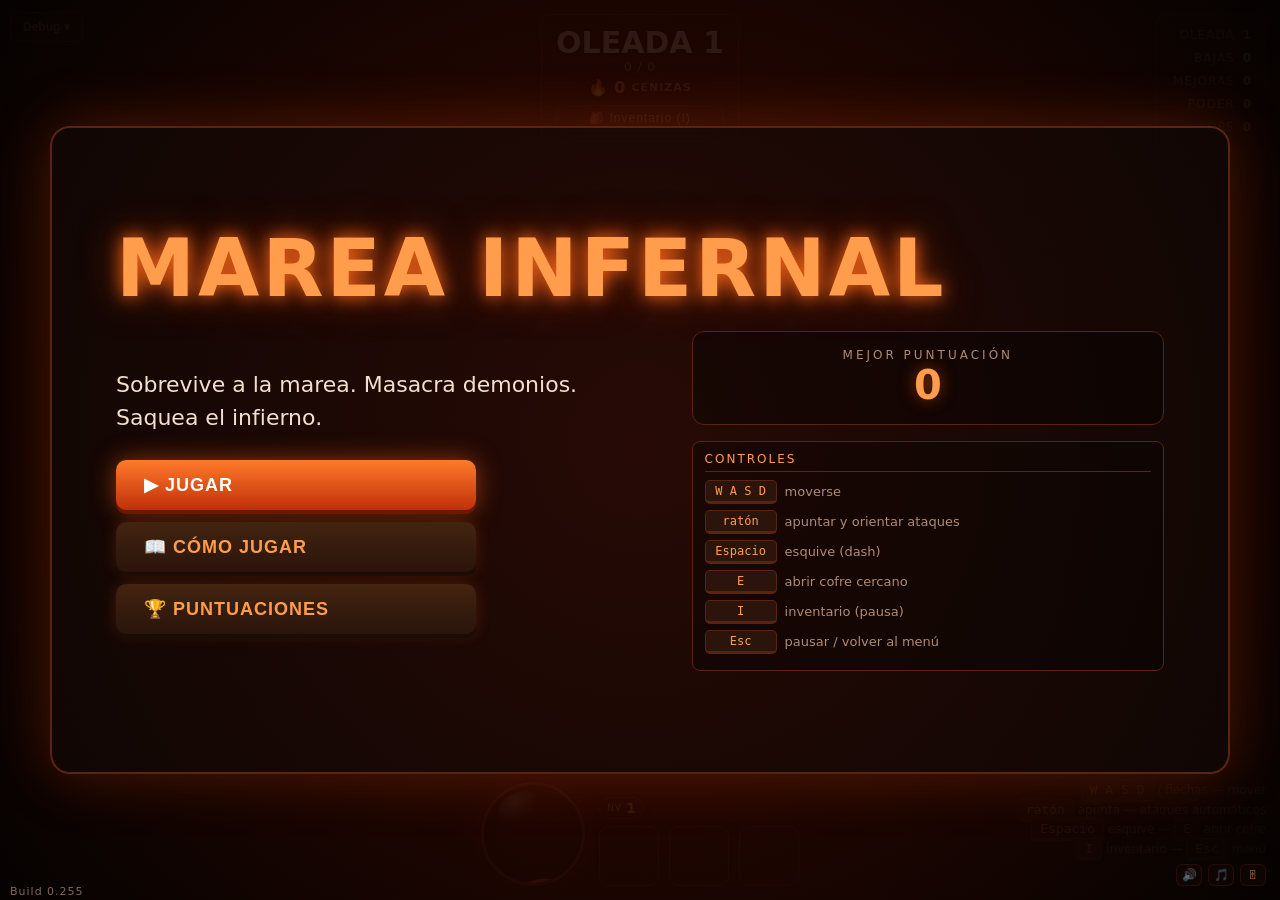
==== commit 8e2888c4: "Add files via upload Build 0.255: contador DPS, botón de música y arreglo del inventario  - Agrega" ====
--- a/index.html
+++ b/index.html
@@ -25,10 +25,10 @@
       </div>
     </details>
     <!-- NOTA PARA QUIEN EDITE ESTE ARCHIVO (Claude): por CADA salida/entrega que se haga de este proyecto
-         hay que SUMAR 1 al numero de build de la linea de abajo. Actual: 254 -> la proxima entrega 255,
-         luego 256, 257, etc. (se muestra como 0.254, 0.255, 0.256...). Actualiza este comentario tambien.
+         hay que SUMAR 1 al numero de build de la linea de abajo. Actual: 255 -> la proxima entrega 256,
+         luego 257, 258, etc. (se muestra como 0.255, 0.256, 0.257...). Actualiza este comentario tambien.
          La etiqueta NO lleva fecha. -->
-    <div id="build-tag">Build 0.254</div>
+    <div id="build-tag">Build 0.255</div>
 
 
     <!-- Boss bar -->
@@ -72,6 +72,8 @@
               id="loot-txt">0</b></div>
           <div class="stat-row" style="justify-content:flex-end"><span class="stat-label">Poder</span><b id="power-txt"
               style="color:#ffd84d">0</b></div>
+          <div class="stat-row" style="justify-content:flex-end" title="Daño efectivo (sin sobreataque) de los últimos 15 s ÷ 15"><span class="stat-label">DPS</span><b id="dps-txt"
+              style="color:#ff9d2e">0</b></div>
         </div>
       </div>
 
@@ -126,6 +128,7 @@
           <button id="pause-btn" title="Pausa" aria-label="Pausa">⏸</button>
           <div id="audio-controls">
             <button id="sound-btn" title="Silenciar sonido" aria-label="Silenciar sonido" aria-pressed="false">🔊</button>
+            <button id="music-mute-btn" title="Silenciar música" aria-label="Silenciar música" aria-pressed="false">🎵</button>
             <button id="volume-btn" title="Volumen" aria-label="Ajustar volumen" aria-expanded="false" aria-controls="volume-panel">🎚</button>
             <div id="volume-panel" hidden>
               <label for="volume-slider">General <output id="volume-value" for="volume-slider">100 %</output></label>
--- a/css/estilos.css
+++ b/css/estilos.css
@@ -217,12 +217,12 @@
   /* sound toggle */
   #hud-br { display: flex; flex-direction: column; align-items: flex-end; gap: 6px; }
   #audio-controls { position: relative; z-index: 70; display: flex; gap: 6px; pointer-events: auto; }
-  #sound-btn, #volume-btn {
+  #sound-btn, #music-mute-btn, #volume-btn {
     pointer-events: auto; background: rgba(42,20,12,0.35); border: 1px solid rgba(90,36,16,0.6);
     color: var(--ember-glow); border-radius: 6px; width: 26px; height: 22px; padding: 0;
     font-size: 12px; line-height: 1; cursor: pointer; opacity: 0.55; transition: opacity 0.15s;
   }
-  #sound-btn:hover, #volume-btn:hover, #audio-controls button:focus-visible { opacity: 1; background: rgba(58,26,14,0.6); }
+  #sound-btn:hover, #music-mute-btn:hover, #volume-btn:hover, #audio-controls button:focus-visible { opacity: 1; background: rgba(58,26,14,0.6); }
   #volume-panel {
     position: absolute; right: 0; bottom: calc(100% + 8px); width: 190px;
     padding: 12px; border: 1px solid var(--border); border-radius: 8px;
@@ -640,7 +640,7 @@
 
 /* sonido + pausa: encima del boton de esquive */
 .touch #hud-br { margin-bottom: 120px; flex-direction: column; align-items: flex-end; }
-.touch #pause-btn, .touch #sound-btn, .touch #volume-btn {
+.touch #pause-btn, .touch #sound-btn, .touch #music-mute-btn, .touch #volume-btn {
   display: flex; align-items: center; justify-content: center;
   width: 38px; height: 34px; font-size: 16px; opacity: 0.8; pointer-events: auto;
   background: rgba(42, 20, 12, 0.5); border: 1px solid rgba(90, 36, 16, 0.8); color: var(--ember-glow); border-radius: 8px; padding: 0;
@@ -772,7 +772,7 @@
 .touch #touch-dash small { font-size: 8px; }
 .touch #touch-chest { width: 50px; height: 50px; right: calc(86px + env(safe-area-inset-right)); bottom: calc(14px + env(safe-area-inset-bottom)); }
 .touch #hud-br { margin-bottom: 76px; gap: 4px; }
-.touch #pause-btn, .touch #sound-btn, .touch #volume-btn { width: 30px; height: 26px; font-size: 13px; }
+.touch #pause-btn, .touch #sound-btn, .touch #music-mute-btn, .touch #volume-btn { width: 30px; height: 26px; font-size: 13px; }
 .touch #loot-feed { margin-bottom: 110px; max-height: 70px; }
 .touch .loot-line { font-size: 10px; padding: 1px 6px; }
 .touch #build-tag { font-size: 9px; bottom: 1px; left: 6px; }
@@ -794,24 +794,3 @@
 .touch .stat-row .sr-head { margin-bottom: 1px; }
 .touch .item { padding: 4px 8px; font-size: 12px; }
 .touch .inv-card > .btn { flex-shrink: 0; align-self: center; margin-top: 6px; padding: 7px 22px; font-size: 13px; }
-
-/* El inventario conserva el HUD y reserva espacio real para sus controles. */
-.inventory-open .hud-top { position: relative; z-index: 60; }
-.inventory-open #hud-br { position: fixed; right: max(14px, env(safe-area-inset-right)); bottom: max(14px, env(safe-area-inset-bottom)); margin-bottom: 0; z-index: 60; }
-.inventory-open #debug-panel { z-index: 65; }
-.inventory-open #inv-screen {
-  padding: var(--inventory-top, 150px) 20px var(--inventory-bottom, 130px);
-}
-.inventory-open #inv-screen .inv-card {
-  display: flex; flex-direction: column; min-height: 0;
-  height: auto; max-height: 100%;
-}
-.inventory-open .inv-cols { flex: 1 1 auto; min-height: 0; overflow-y: auto; }
-.inventory-open #skills-panel.sk-float { max-height: 100%; }
-.inventory-open .inv-card > .btn { flex-shrink: 0; }
-.touch.inventory-open #hud-br { flex-direction: row; align-items: center; }
-.touch.inventory-open #volume-panel { bottom: calc(100% + 8px); }
-.touch.inventory-open #inv-screen { padding-left: 6px; padding-right: 6px; }
-
-/* Four classes: keep touch selection scrollable in landscape. */
-.touch .weapon-grid { grid-template-columns: repeat(2, minmax(0, 1fr)); max-height: 52vh; overflow-y: auto; padding: 2px 4px; }
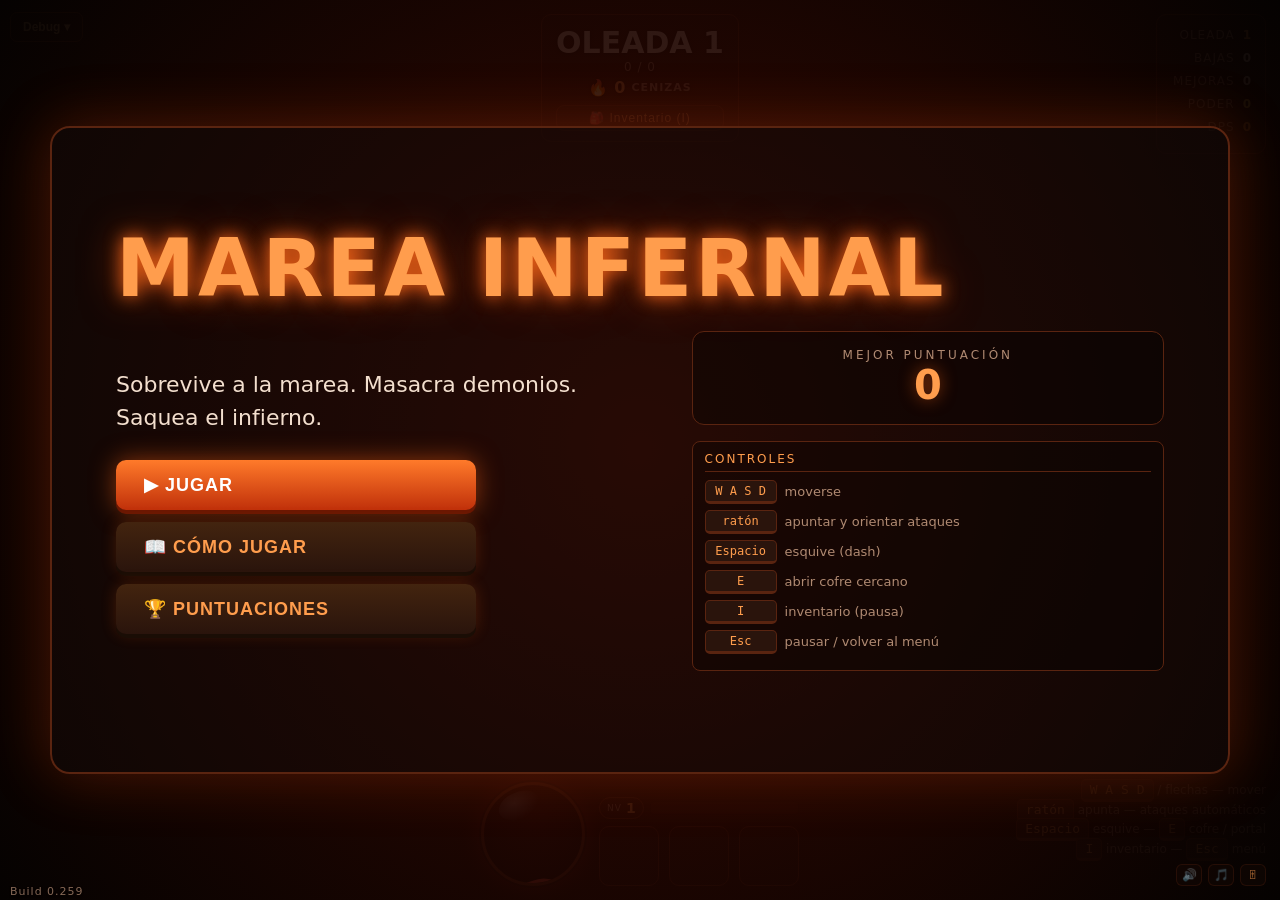
==== commit 8d1fe86e: "Agrega portales entre etapas y corrige cofres (build 0.259) - Abre un portal al completar las oleada" ====
--- a/index.html
+++ b/index.html
@@ -25,10 +25,10 @@
       </div>
     </details>
     <!-- NOTA PARA QUIEN EDITE ESTE ARCHIVO (Claude): por CADA salida/entrega que se haga de este proyecto
-         hay que SUMAR 1 al numero de build de la linea de abajo. Actual: 255 -> la proxima entrega 256,
-         luego 257, 258, etc. (se muestra como 0.255, 0.256, 0.257...). Actualiza este comentario tambien.
+         hay que SUMAR 1 al numero de build de la linea de abajo. Actual: 259 -> la proxima entrega 260,
+         luego 261, 262, etc. (se muestra como 0.259, 0.260, 0.261...). Actualiza este comentario tambien.
          La etiqueta NO lleva fecha. -->
-    <div id="build-tag">Build 0.255</div>
+    <div id="build-tag">Build 0.259</div>
 
 
     <!-- Boss bar -->
@@ -47,6 +47,11 @@
       <div class="inter-title">Intermedio</div>
       <div class="inter-sub">Oleada superada. Revisa tu equipo con <kbd>I</kbd> y continúa cuando estés listo.</div>
       <button class="btn btn-small" id="inter-continue">Continuar ▶</button>
+    </div>
+
+    <div id="portal-prompt" hidden role="group" aria-labelledby="portal-prompt-title">
+      <strong id="portal-prompt-title">Pasar a la siguiente etapa</strong>
+      <button id="portal-enter" class="btn btn-small" type="button">Cruzar · E / Enter</button>
     </div>
 
     <!-- HUD -->
@@ -122,7 +127,7 @@
           <div id="controls-hint">
             <kbd>W A S D</kbd> / flechas — mover<br />
             <kbd>ratón</kbd> apunta — ataques automáticos<br />
-            <kbd>Espacio</kbd> esquive — <kbd>E</kbd> abrir cofre<br />
+            <kbd>Espacio</kbd> esquive — <kbd>E</kbd> cofre / portal<br />
             <kbd>I</kbd> inventario — <kbd>Esc</kbd> menú
           </div>
           <button id="pause-btn" title="Pausa" aria-label="Pausa">⏸</button>
@@ -433,6 +438,7 @@
      personajes.js y enemigos.js los usan. enemigos.js arranca el juego al final. -->
   <script src="js/mecanica.js"></script>
   <script src="js/musica.js"></script>
+  <script src="js/portal.js"></script>
   <script src="js/personajes.js"></script>
   <script src="js/jefes.js"></script>
   <script src="js/nigromante.js"></script>
--- a/css/estilos.css
+++ b/css/estilos.css
@@ -213,6 +213,16 @@
   }
   .inter-title { font-size: 20px; font-weight: bold; letter-spacing: 3px; text-transform: uppercase; color: var(--ember-glow); text-shadow: 0 0 12px var(--ember); }
   .inter-sub { color: var(--muted); font-size: 13px; margin: 6px 0 10px; }
+
+  #portal-prompt {
+    position: absolute; left: 50%; bottom: max(170px, 24vh); transform: translateX(-50%);
+    z-index: 30; width: max-content; max-width: calc(100vw - 32px); padding: 12px 18px;
+    border: 1px solid #68cfff; border-radius: 12px; background: rgba(9,11,30,0.94);
+    box-shadow: 0 0 25px rgba(65,160,255,0.25); text-align: center;
+  }
+  #portal-prompt[hidden] { display: none; }
+  #portal-prompt strong { display: block; margin-bottom: 8px; color: #d4f8ff; }
+  .touch #portal-prompt { bottom: 88px; padding: 8px 12px; font-size: 12px; }
 
   /* sound toggle */
   #hud-br { display: flex; flex-direction: column; align-items: flex-end; gap: 6px; }
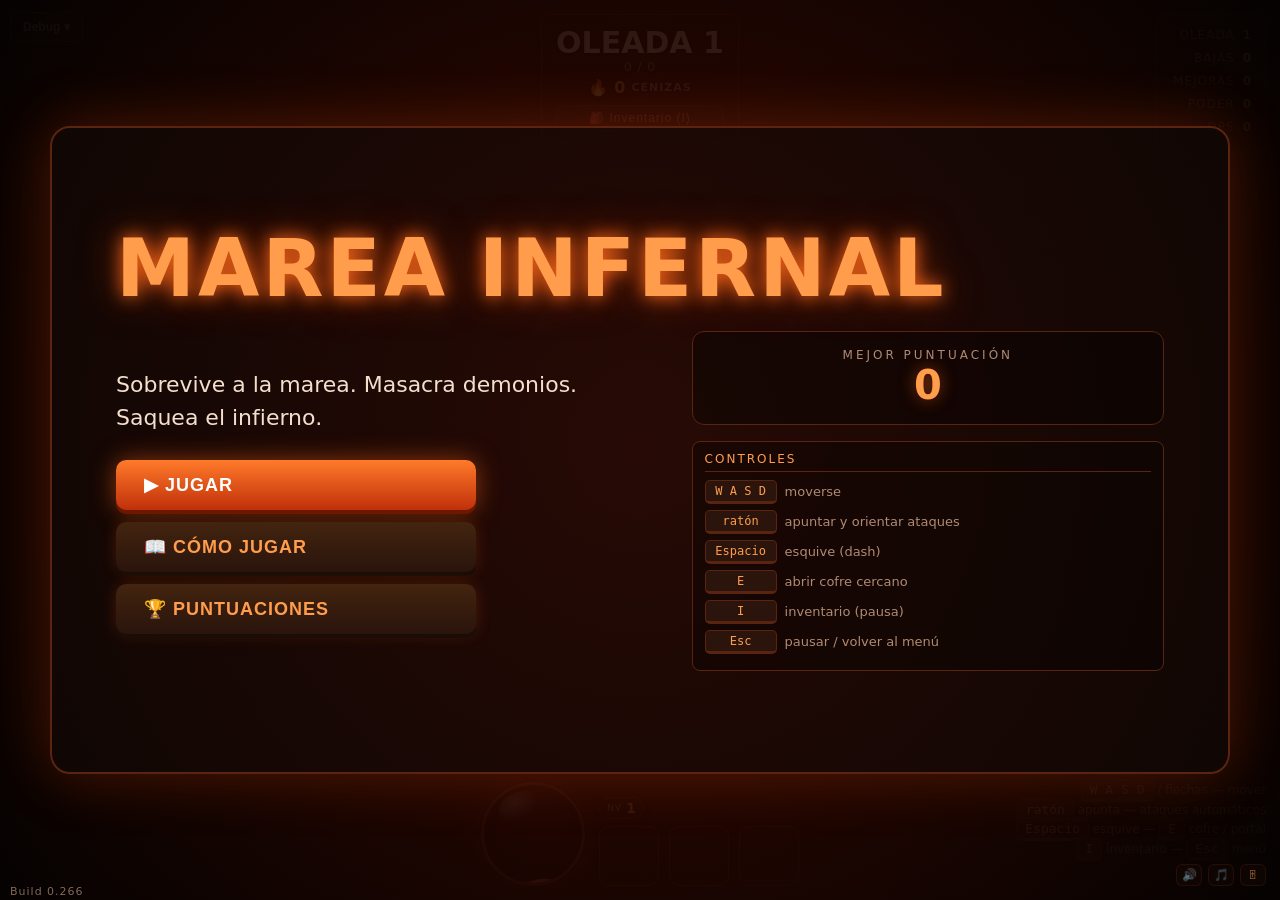
==== commit 97d7352c: "Mejora personajes y señales de peligro (build 0.266) - Agrega personalidad visual a las cuatro clase" ====
--- a/index.html
+++ b/index.html
@@ -25,10 +25,10 @@
       </div>
     </details>
     <!-- NOTA PARA QUIEN EDITE ESTE ARCHIVO (Claude): por CADA salida/entrega que se haga de este proyecto
-         hay que SUMAR 1 al numero de build de la linea de abajo. Actual: 259 -> la proxima entrega 260,
-         luego 261, 262, etc. (se muestra como 0.259, 0.260, 0.261...). Actualiza este comentario tambien.
+         hay que SUMAR 1 al numero de build de la linea de abajo. Actual: 266 -> la proxima entrega 267,
+         luego 268, 269, etc. (se muestra como 0.266, 0.267, 0.268...). Actualiza este comentario tambien.
          La etiqueta NO lleva fecha. -->
-    <div id="build-tag">Build 0.259</div>
+    <div id="build-tag">Build 0.266</div>
 
 
     <!-- Boss bar -->
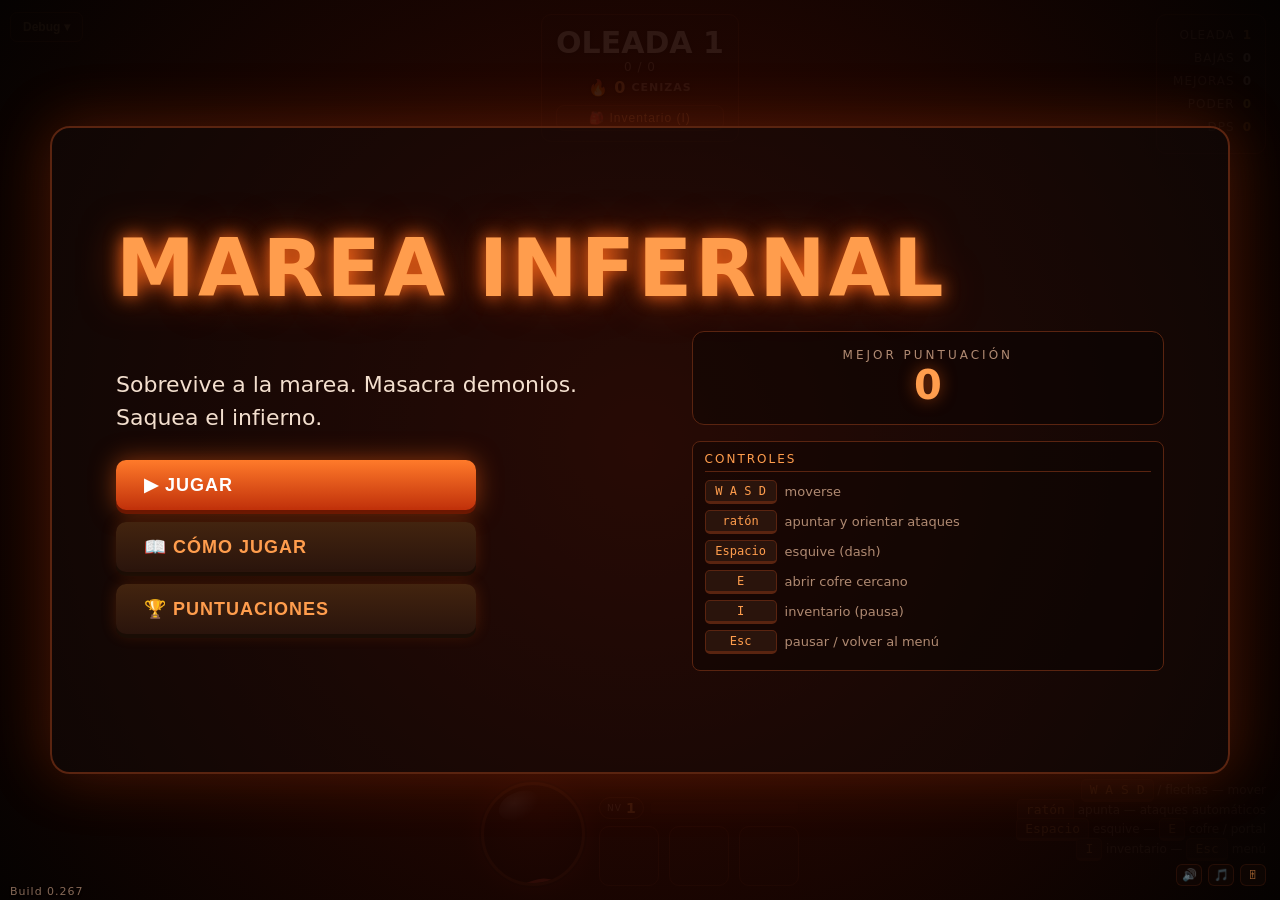
==== commit 949a9906: "Mejora controles moviles y pantalla completa (build 0.267) - Amplia la cruceta e incorpora un centro" ====
--- a/index.html
+++ b/index.html
@@ -4,8 +4,13 @@
 <head>
   <meta charset="UTF-8" />
   <meta name="viewport" content="width=device-width, initial-scale=1.0, maximum-scale=1.0, user-scalable=no, viewport-fit=cover" />
+  <meta name="theme-color" content="#0d0806" />
+  <meta name="mobile-web-app-capable" content="yes" />
+  <meta name="apple-mobile-web-app-capable" content="yes" />
+  <meta name="apple-mobile-web-app-status-bar-style" content="black-translucent" />
+  <link rel="manifest" href="manifest.webmanifest" />
   <title>Marea Infernal</title>
-  <link rel="stylesheet" href="css/estilos.css" />
+  <link rel="stylesheet" href="css/estilos.css?v=267" />
 </head>
 
 <body>
@@ -25,10 +30,10 @@
       </div>
     </details>
     <!-- NOTA PARA QUIEN EDITE ESTE ARCHIVO (Claude): por CADA salida/entrega que se haga de este proyecto
-         hay que SUMAR 1 al numero de build de la linea de abajo. Actual: 266 -> la proxima entrega 267,
-         luego 268, 269, etc. (se muestra como 0.266, 0.267, 0.268...). Actualiza este comentario tambien.
+         hay que SUMAR 1 al numero de build de la linea de abajo. Actual: 267 -> la proxima entrega 268,
+         luego 269, 270, etc. (se muestra como 0.267, 0.268, 0.269...). Actualiza este comentario tambien.
          La etiqueta NO lleva fecha. -->
-    <div id="build-tag">Build 0.266</div>
+    <div id="build-tag">Build 0.267</div>
 
 
     <!-- Boss bar -->
@@ -135,6 +140,7 @@
             <button id="sound-btn" title="Silenciar sonido" aria-label="Silenciar sonido" aria-pressed="false">🔊</button>
             <button id="music-mute-btn" title="Silenciar música" aria-label="Silenciar música" aria-pressed="false">🎵</button>
             <button id="volume-btn" title="Volumen" aria-label="Ajustar volumen" aria-expanded="false" aria-controls="volume-panel">🎚</button>
+            <button id="fullscreen-btn" class="touch-only" type="button" data-fullscreen data-compact="true" aria-label="Pantalla completa">⛶</button>
             <div id="volume-panel" hidden>
               <label for="volume-slider">General <output id="volume-value" for="volume-slider">100 %</output></label>
               <input id="volume-slider" type="range" min="0" max="100" step="1" value="100" aria-label="Volumen general" />
@@ -157,11 +163,16 @@
         <span class="dp dp-mid"></span>
         <span class="dp dp-right">▶</span>
         <span class="dp dp-down">▼</span>
+        <span id="dpad-thumb" aria-hidden="true"></span>
       </div>
       <button id="touch-chest" hidden>📦<small>Abrir</small></button>
       <button id="touch-dash" aria-label="Esquive">💨<small>Esquive</small></button>
     </div>
-    <div id="rotate-hint"><div>📱↻<p>Gira el dispositivo en horizontal para jugar</p></div></div>
+    <div id="rotate-hint"><div>📱↻<p>Gira el dispositivo en horizontal para jugar</p><button class="btn" type="button" data-fullscreen>Pantalla completa</button></div></div>
+
+    <div id="fullscreen-help" class="overlay" role="dialog" aria-modal="true" aria-labelledby="fullscreen-help-title" hidden>
+      <div class="card"><h2 id="fullscreen-help-title">Pantalla completa</h2><p id="fullscreen-message"></p><button id="fullscreen-help-close" class="btn" type="button">Entendido</button></div>
+    </div>
 
     <!-- Main menu overlay -->
     <div class="overlay" id="menu-screen">
@@ -177,6 +188,7 @@
                 <button class="btn" id="btn-play">▶ Jugar</button>
                 <button class="btn btn-sec" id="btn-how">📖 Cómo jugar</button>
                 <button class="btn btn-sec" id="btn-scores">🏆 Puntuaciones</button>
+                <button class="btn btn-sec touch-only" type="button" data-fullscreen>Pantalla completa</button>
               </div>
             </div>
             <aside class="home-side">
@@ -337,6 +349,7 @@
                 <div class="ctrl-row"><kbd>auto</kbd><span>apunta solo al enemigo más cercano</span></div>
                 <div class="ctrl-row"><kbd>📦</kbd><span>aparece junto a un cofre para abrirlo</span></div>
                 <div class="ctrl-row"><kbd>⏸</kbd><span>pausar / volver al menú</span></div>
+                <div class="ctrl-row"><kbd>⛶</kbd><span>pantalla completa; podés moverte y esquivar con dos dedos</span></div>
               </div>
             </div>
           </div>
@@ -443,7 +456,7 @@
   <script src="js/jefes.js"></script>
   <script src="js/nigromante.js"></script>
   <script src="js/enemigos.js"></script>
-  <script src="js/tactil.js"></script>
+  <script src="js/tactil.js?v=267"></script>
 </body>
 
 </html>
--- a/css/estilos.css
+++ b/css/estilos.css
@@ -595,7 +595,7 @@
 #touch-ui, #rotate-hint, #pause-btn, .touch-only { display: none; }
 
 .touch { touch-action: manipulation; overscroll-behavior: none; -webkit-tap-highlight-color: transparent; -webkit-touch-callout: none; }
-.touch #game-wrap { height: 100vh; height: 100dvh; }
+.touch #game-wrap { height: 100vh; height: var(--mobile-height, 100dvh); }
 .touch #game { touch-action: none; }
 .touch #controls-hint { display: none; }
 .touch .touch-only { display: block; }
@@ -804,3 +804,38 @@
 .touch .stat-row .sr-head { margin-bottom: 1px; }
 .touch .item { padding: 4px 8px; font-size: 12px; }
 .touch .inv-card > .btn { flex-shrink: 0; align-self: center; margin-top: 6px; padding: 7px 22px; font-size: 13px; }
+
+/* Controles moviles: zona amplia para el pulgar y respuesta visual inmediata. */
+.touch #dpad {
+  --dpad-size: clamp(116px, 30vh, 148px);
+  width: var(--dpad-size); height: var(--dpad-size);
+  left: calc(12px + env(safe-area-inset-left)); bottom: calc(10px + env(safe-area-inset-bottom));
+  border: 1px solid rgba(255,157,77,0.35); border-radius: 50%;
+  background: rgba(18,9,6,0.32); opacity: 0.9;
+}
+.touch #dpad.dragging { border-color: var(--ember-glow); }
+#dpad-thumb {
+  position: absolute; left: 50%; top: 50%; width: 35%; height: 35%; border-radius: 50%;
+  transform: translate(-50%, -50%) translate(var(--stick-x, 0px), var(--stick-y, 0px));
+  background: radial-gradient(circle at 35% 30%, #f6b474, #7a3419);
+  border: 2px solid rgba(255,219,177,0.8); box-shadow: 0 2px 8px #100704;
+  pointer-events: none; transition: transform 0.08s ease-out;
+}
+#dpad.dragging #dpad-thumb { transition: none; }
+.touch #dpad .dp { opacity: 0.75; font-size: 15px; }
+.touch #dpad .dp.on { opacity: 1; }
+.touch #dpad .dp-mid { background: transparent; border: 0; }
+.touch #hud-br {
+  position: absolute; right: max(8px, env(safe-area-inset-right));
+  bottom: calc(82px + env(safe-area-inset-bottom)); margin-bottom: 0;
+}
+.touch #fullscreen-btn, .touch #pause-btn, .touch #sound-btn, .touch #music-mute-btn, .touch #volume-btn {
+  display: flex; align-items: center; justify-content: center; min-width: 36px; width: 36px; height: 32px;
+  padding: 0; border: 1px solid rgba(90,36,16,0.8); border-radius: 6px;
+  background: rgba(42,20,12,0.65); color: var(--ember-glow); font-size: 16px;
+  pointer-events: auto; touch-action: manipulation;
+}
+.touch .weapon-grid { grid-template-columns: repeat(2, minmax(0, 1fr)); max-height: 52vh; max-height: 52dvh; overflow-y: auto; padding: 2px 4px; }
+.touch .inv-card { height: calc(var(--mobile-height, 100dvh) - 12px); max-height: calc(var(--mobile-height, 100dvh) - 12px); }
+#fullscreen-help { z-index: 250; }
+#fullscreen-help[hidden], [data-fullscreen][hidden] { display: none !important; }
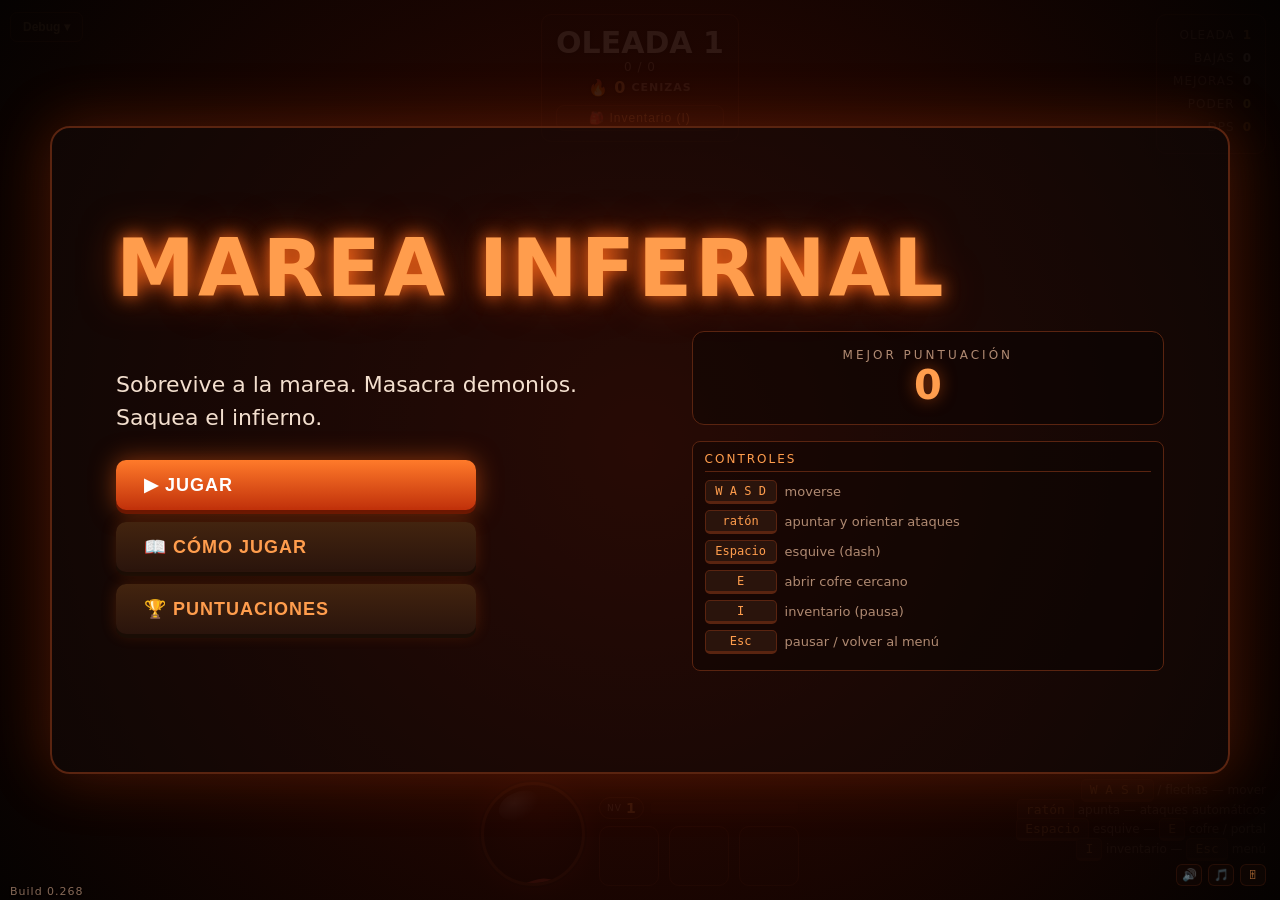
==== commit cf431bc0: "Ajustes de balance, DPS por tramos y esqueleto de jefe del Nigromante Pantalla final - Muestra el D" ====
--- a/index.html
+++ b/index.html
@@ -30,10 +30,10 @@
       </div>
     </details>
     <!-- NOTA PARA QUIEN EDITE ESTE ARCHIVO (Claude): por CADA salida/entrega que se haga de este proyecto
-         hay que SUMAR 1 al numero de build de la linea de abajo. Actual: 267 -> la proxima entrega 268,
-         luego 269, 270, etc. (se muestra como 0.267, 0.268, 0.269...). Actualiza este comentario tambien.
+         hay que SUMAR 1 al numero de build de la linea de abajo. Actual: 268 -> la proxima entrega 269,
+         luego 270, 271, etc. (se muestra como 0.268, 0.269, 0.270...). Actualiza este comentario tambien.
          La etiqueta NO lleva fecha. -->
-    <div id="build-tag">Build 0.267</div>
+    <div id="build-tag">Build 0.268</div>
 
 
     <!-- Boss bar -->
@@ -286,7 +286,7 @@
               <p><b style="color:#bd8cff">🪄 Mago.</b> El más frágil (80 de vida) pero con más daño base (25). Lanza (1,7 ataques por segundo) un
                 orbe arcano guiado, una salva de orbes en abanico y un meteorito que marca un círculo antes de caer. Su
                 <b>Poder</b> (en lugar de Crítico) agranda el meteorito y añade orbes a la salva. Su esquiva es un
-                <b>parpadeo arcano</b>: desapareces mientras te desplazas, recarga un 75 % más rápido y llega un 25 %
+                <b>parpadeo arcano</b>: desapareces mientras te desplazas y llega un 25 %
                 más lejos.</p>
               <p><b style="color:#ff7659">🪓 Bárbaro.</b> Cuerpo a cuerpo y muy resistente: 200 de vida, 30 de daño, 1,6 ataques por segundo y
                 regeneración de 1/s, pero más lento. Su <b>Bloqueo</b> (en lugar de Crítico) da probabilidad de reducir
@@ -296,9 +296,9 @@
               <p><b style="color:#9fe6b2">💀 Nigromante.</b> Tiene 95 de vida y 62 de daño base. Pelea con un barrido de guadaña, invoca
                 esqueletos y envenena a los enemigos cercanos con su Aura pestilente (el detalle de cada habilidad está
                 en el inventario, <kbd>I</kbd>). Cada 3 bajas levantan un esqueleto espectral durante 10 segundos, hasta tantos
-                aliados como su <b>Mando</b> (10 de base, +1 por punto gastado, multiplicado por la rareza); la Hueste espectral
+                aliados como su <b>Mando</b> (8 de base, +1 por punto gastado, multiplicado por la rareza); la Hueste espectral
                 invoca tres arqueros y comparte ese máximo; los esqueletos de más no aparecen en el mapa: esperan en una reserva (la cuenta pasa del límite) y entran uno a uno cuando muere un aliado. Mientras la cuenta esté por encima del límite (mínimo 5 s) se enciende una luz verde que duplica la vida de todos. Los aliados atraviesan obstáculos (también las flechas de los arqueros) y sí reciben daño de los enemigos.
-                Su stat especial es <b>Mando</b> (en lugar de Crítico) y su Recarga sube un +5 % por punto en vez de un +10 %.</p>
+                Su stat especial es <b>Mando</b> (en lugar de Crítico) y su Recarga sube un +5 % por punto en vez de un +10 %, y su Velocidad (botas) sube +1 por punto en vez de +2.</p>
               <p><b style="color:var(--ember-glow)">Esquiva.</b> Pulsa <kbd>Espacio</kbd> para hacer un dash con una
                 breve invulnerabilidad. Tiene tiempo de recarga.</p>
               <p><b style="color:var(--ember-glow)">Botín y equipo.</b> Empiezas con 6 piezas (una por ranura). Abre tu
--- a/css/estilos.css
+++ b/css/estilos.css
@@ -520,6 +520,9 @@
 #dmg-breakdown .dmg-head { display: flex; justify-content: space-between; gap: 10px; font-size: 13px; color: var(--text); margin-bottom: 3px; }
 #dmg-breakdown .dmg-head span:last-child { color: var(--muted); white-space: nowrap; }
 #dmg-breakdown .dmg-bar { height: 8px; border-radius: 4px; overflow: hidden; background: rgba(0,0,0,0.5); border: 1px solid #3a1f14; }
+#dmg-breakdown .dps-title { margin-top: 14px; }
+#dmg-breakdown .dps-row { display: flex; justify-content: space-between; gap: 10px; font-size: 13px; color: var(--text); padding: 2px 0; }
+#dmg-breakdown .dps-row span:first-child { color: var(--muted); }
 #dmg-breakdown .dmg-fill { height: 100%; border-radius: 3px; }
 /* La pantalla final ahora es mas alta (resumen de dano): permite desplazarse si no cabe */
 #over-screen { overflow-y: auto; }
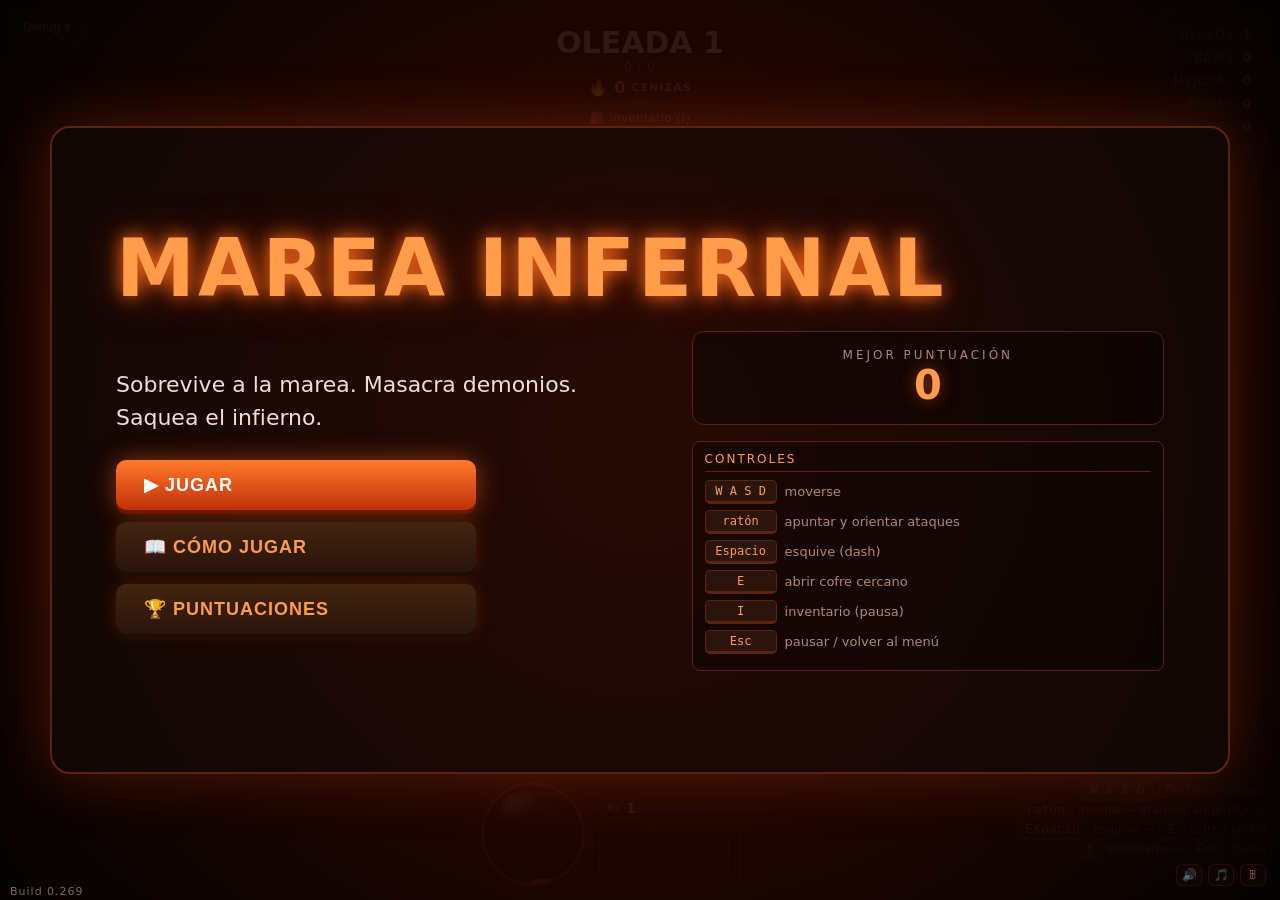
==== commit 0b88d65a: "Ajusta controles de audio e inventario movil (build 0.269) - Apila verticalmente los controles de so" ====
--- a/index.html
+++ b/index.html
@@ -10,7 +10,7 @@
   <meta name="apple-mobile-web-app-status-bar-style" content="black-translucent" />
   <link rel="manifest" href="manifest.webmanifest" />
   <title>Marea Infernal</title>
-  <link rel="stylesheet" href="css/estilos.css?v=267" />
+  <link rel="stylesheet" href="css/estilos.css?v=269" />
 </head>
 
 <body>
@@ -30,10 +30,10 @@
       </div>
     </details>
     <!-- NOTA PARA QUIEN EDITE ESTE ARCHIVO (Claude): por CADA salida/entrega que se haga de este proyecto
-         hay que SUMAR 1 al numero de build de la linea de abajo. Actual: 268 -> la proxima entrega 269,
-         luego 270, 271, etc. (se muestra como 0.268, 0.269, 0.270...). Actualiza este comentario tambien.
+         hay que SUMAR 1 al numero de build de la linea de abajo. Actual: 269 -> la proxima entrega 270,
+         luego 271, 272, etc. (se muestra como 0.269, 0.270, 0.271...). Actualiza este comentario tambien.
          La etiqueta NO lleva fecha. -->
-    <div id="build-tag">Build 0.268</div>
+    <div id="build-tag">Build 0.269</div>
 
 
     <!-- Boss bar -->
--- a/css/estilos.css
+++ b/css/estilos.css
@@ -832,6 +832,19 @@
   position: absolute; right: max(8px, env(safe-area-inset-right));
   bottom: calc(82px + env(safe-area-inset-bottom)); margin-bottom: 0;
 }
+.touch #audio-controls { flex-direction: column; align-items: center; }
+.touch #volume-panel {
+  right: calc(100% + 10px); bottom: 0;
+  max-height: calc(var(--mobile-height, 100dvh) - 110px); overflow-y: auto;
+}
+/* Reservar el lateral para que el audio no tape las mejoras del equipo. */
+.touch .overlay#inv-screen { padding-right: calc(60px + env(safe-area-inset-right)); }
+/* Zona tactil invisible: el boton mantiene su tamaño y aspecto actuales. */
+.touch #inv-btn { position: relative; z-index: 1; touch-action: manipulation; }
+.touch #inv-btn::before {
+  content: ""; position: absolute; left: -10px; right: -10px; top: -8px; height: 48px;
+  pointer-events: auto;
+}
 .touch #fullscreen-btn, .touch #pause-btn, .touch #sound-btn, .touch #music-mute-btn, .touch #volume-btn {
   display: flex; align-items: center; justify-content: center; min-width: 36px; width: 36px; height: 32px;
   padding: 0; border: 1px solid rgba(90,36,16,0.8); border-radius: 6px;
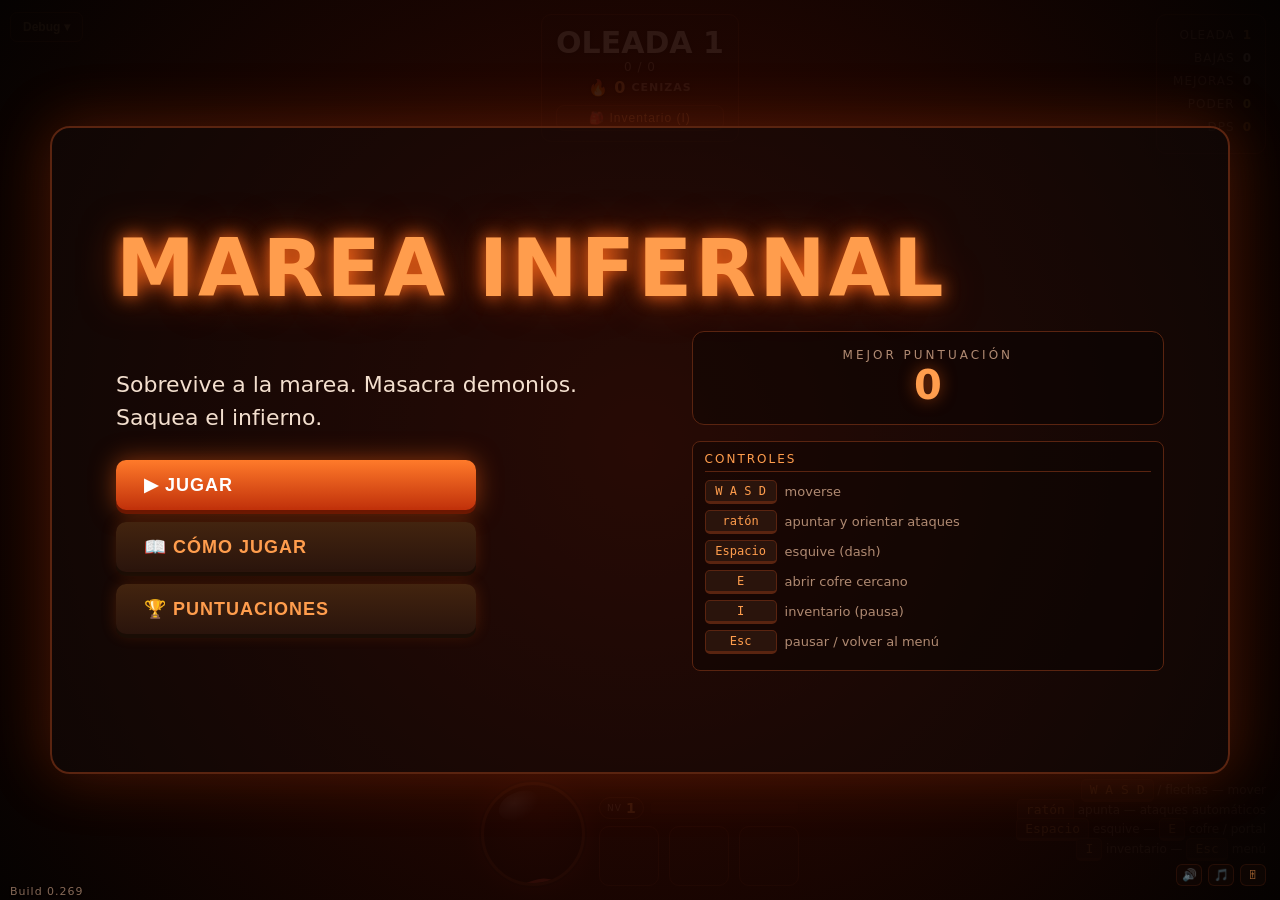
==== commit 6fc5eca6: "Mejora controles táctiles y establece dificultad normal" ====
--- a/index.html
+++ b/index.html
@@ -1,462 +1,462 @@
-<!DOCTYPE html>
-<html lang="es">
-
-<head>
-  <meta charset="UTF-8" />
-  <meta name="viewport" content="width=device-width, initial-scale=1.0, maximum-scale=1.0, user-scalable=no, viewport-fit=cover" />
-  <meta name="theme-color" content="#0d0806" />
-  <meta name="mobile-web-app-capable" content="yes" />
-  <meta name="apple-mobile-web-app-capable" content="yes" />
-  <meta name="apple-mobile-web-app-status-bar-style" content="black-translucent" />
-  <link rel="manifest" href="manifest.webmanifest" />
-  <title>Marea Infernal</title>
-  <link rel="stylesheet" href="css/estilos.css?v=269" />
-</head>
-
-<body>
-  <div id="game-wrap">
-    <canvas id="game"></canvas>
-    <canvas id="locator-layer" aria-hidden="true"></canvas>
-    <details id="debug-panel">
-      <summary>Debug ▾</summary>
-      <div id="debug-menu" role="group" aria-label="Controles de debug">
-        <button id="dbg-wave" type="button">+ Oleada</button>
-        <button id="dbg-final" type="button">Desafío final</button>
-        <button id="dbg-ash" type="button" aria-pressed="false">∞ Cenizas</button>
-        <button id="dbg-god" type="button" aria-pressed="false">Invulnerable</button>
-        <button id="dbg-goblin" type="button">Invocar Krampus</button>
-        <button id="dbg-level" type="button">+ Nivel</button>
-        <button id="dbg-skelhp" type="button" aria-pressed="false">Vida esqueletos</button>
-      </div>
-    </details>
-    <!-- NOTA PARA QUIEN EDITE ESTE ARCHIVO (Claude): por CADA salida/entrega que se haga de este proyecto
-         hay que SUMAR 1 al numero de build de la linea de abajo. Actual: 269 -> la proxima entrega 270,
-         luego 271, 272, etc. (se muestra como 0.269, 0.270, 0.271...). Actualiza este comentario tambien.
-         La etiqueta NO lleva fecha. -->
-    <div id="build-tag">Build 0.269</div>
-
-
-    <!-- Boss bar -->
-    <div id="boss-wrap">
-      <div id="boss-name">Señor de la Marea</div>
-      <div id="boss-bar">
-        <div id="boss-fill"></div>
-      </div>
-    </div>
-
-    <!-- Boss warning banner -->
-    <div id="warning"></div>
-
-    <!-- Intermission banner (every 5 waves) -->
-    <div id="inter-panel">
-      <div class="inter-title">Intermedio</div>
-      <div class="inter-sub">Oleada superada. Revisa tu equipo con <kbd>I</kbd> y continúa cuando estés listo.</div>
-      <button class="btn btn-small" id="inter-continue">Continuar ▶</button>
-    </div>
-
-    <div id="portal-prompt" hidden role="group" aria-labelledby="portal-prompt-title">
-      <strong id="portal-prompt-title">Pasar a la siguiente etapa</strong>
-      <button id="portal-enter" class="btn btn-small" type="button">Cruzar · E / Enter</button>
-    </div>
-
-    <!-- HUD -->
-    <div id="hud">
-      <div class="hud-top">
-        <div></div><!-- hueco: Nivel/Vida/Exp ahora estan abajo (#dock), junto a las habilidades -->
-
-        <div class="panel tide-panel">
-          <div id="tide-timer">OLEADA 1</div>
-          <div id="wave-progress" style="font-size:12px;color:var(--muted);letter-spacing:1px;margin-bottom:4px">0 / 0
-          </div>
-          <div class="ash"><span>🔥</span><span id="ash-txt">0</span><span
-              style="font-size:11px;color:var(--muted);text-transform:uppercase;letter-spacing:1px">cenizas</span></div>
-          <button id="inv-btn">🎒 Inventario (I)</button>
-        </div>
-
-        <div class="panel" style="text-align:right">
-          <div class="stat-row" style="justify-content:flex-end"><span class="stat-label">Oleada</span><b id="wave-txt"
-              style="color:var(--ember-glow)">1</b></div>
-          <div class="stat-row" style="justify-content:flex-end"><span class="stat-label">Bajas</span><b
-              id="kills-txt">0</b></div>
-          <div class="stat-row" style="justify-content:flex-end"><span class="stat-label">Mejoras</span><b
-              id="loot-txt">0</b></div>
-          <div class="stat-row" style="justify-content:flex-end"><span class="stat-label">Poder</span><b id="power-txt"
-              style="color:#ffd84d">0</b></div>
-          <div class="stat-row" style="justify-content:flex-end" title="Daño efectivo (sin sobreataque) de los últimos 15 s ÷ 15"><span class="stat-label">DPS</span><b id="dps-txt"
-              style="color:#ff9d2e">0</b></div>
-        </div>
-      </div>
-
-      <div class="hud-bottom">
-        <div id="loot-feed"></div>
-        <!-- Dock inferior estilo Diablo: orbe de vida a la izquierda; a la derecha, barra de experiencia
-             (con el nivel) encima de las habilidades. Los ids hp-fill/hp-txt/xp-fill/xp-txt/level-txt los usa updateHud(). -->
-        <div id="dock">
-          <div id="hp-orb" title="Vida">
-            <div id="hp-fill"></div>
-            <div class="orb-shine"></div>
-            <div id="hp-txt" class="orb-label"></div>
-          </div>
-          <div id="dock-main">
-            <div id="necro-souls" class="bar" hidden aria-live="polite" title="Esqueletos: cuenta / límite">
-              <div class="fill" id="necro-fill"></div>
-              <div class="label" id="necro-txt"></div>
-            </div>
-            <div id="xp-row">
-              <div id="level-badge" title="Nivel"><small>Nv</small><b id="level-txt">1</b></div>
-              <div class="bar" id="xp-bar" title="Experiencia">
-                <div class="fill" id="xp-fill"></div>
-                <div class="label" id="xp-txt"></div>
-              </div>
-            </div>
-            <div id="skills-bar">
-              <div class="skill" id="skill-0">
-                <div class="skill-icon"></div>
-                <div class="skill-cd"></div>
-                <div class="skill-name"></div>
-              </div>
-              <div class="skill" id="skill-1">
-                <div class="skill-icon"></div>
-                <div class="skill-cd"></div>
-                <div class="skill-name"></div>
-              </div>
-              <div class="skill" id="skill-2">
-                <div class="skill-icon"></div>
-                <div class="skill-cd"></div>
-                <div class="skill-name"></div>
-              </div>
-            </div>
-          </div>
-        </div>
-        <div id="hud-br">
-          <div id="controls-hint">
-            <kbd>W A S D</kbd> / flechas — mover<br />
-            <kbd>ratón</kbd> apunta — ataques automáticos<br />
-            <kbd>Espacio</kbd> esquive — <kbd>E</kbd> cofre / portal<br />
-            <kbd>I</kbd> inventario — <kbd>Esc</kbd> menú
-          </div>
-          <button id="pause-btn" title="Pausa" aria-label="Pausa">⏸</button>
-          <div id="audio-controls">
-            <button id="sound-btn" title="Silenciar sonido" aria-label="Silenciar sonido" aria-pressed="false">🔊</button>
-            <button id="music-mute-btn" title="Silenciar música" aria-label="Silenciar música" aria-pressed="false">🎵</button>
-            <button id="volume-btn" title="Volumen" aria-label="Ajustar volumen" aria-expanded="false" aria-controls="volume-panel">🎚</button>
-            <button id="fullscreen-btn" class="touch-only" type="button" data-fullscreen data-compact="true" aria-label="Pantalla completa">⛶</button>
-            <div id="volume-panel" hidden>
-              <label for="volume-slider">General <output id="volume-value" for="volume-slider">100 %</output></label>
-              <input id="volume-slider" type="range" min="0" max="100" step="1" value="100" aria-label="Volumen general" />
-              <label for="music-slider">Música <output id="music-value" for="music-slider">25 %</output></label>
-              <input id="music-slider" type="range" min="0" max="100" step="1" value="25" aria-label="Volumen de música" aria-describedby="music-track" />
-              <label for="effects-slider">Habilidades y efectos <output id="effects-value" for="effects-slider">100 %</output></label>
-              <input id="effects-slider" type="range" min="0" max="100" step="1" value="100" aria-label="Volumen de habilidades y efectos" />
-              <p id="music-track">Ceniza digital · 8 bits</p>
-            </div>
-          </div>
-        </div>
-      </div>
-    </div>
-
-    <!-- Controles tactiles: solo se muestran en moviles/tablets (clase .touch en <html>, ver mecanica.js y tactil.js) -->
-    <div id="touch-ui">
-      <div id="dpad" aria-label="Cruceta">
-        <span class="dp dp-up">▲</span>
-        <span class="dp dp-left">◀</span>
-        <span class="dp dp-mid"></span>
-        <span class="dp dp-right">▶</span>
-        <span class="dp dp-down">▼</span>
-        <span id="dpad-thumb" aria-hidden="true"></span>
-      </div>
-      <button id="touch-chest" hidden>📦<small>Abrir</small></button>
-      <button id="touch-dash" aria-label="Esquive">💨<small>Esquive</small></button>
-    </div>
-    <div id="rotate-hint"><div>📱↻<p>Gira el dispositivo en horizontal para jugar</p><button class="btn" type="button" data-fullscreen>Pantalla completa</button></div></div>
-
-    <div id="fullscreen-help" class="overlay" role="dialog" aria-modal="true" aria-labelledby="fullscreen-help-title" hidden>
-      <div class="card"><h2 id="fullscreen-help-title">Pantalla completa</h2><p id="fullscreen-message"></p><button id="fullscreen-help-close" class="btn" type="button">Entendido</button></div>
-    </div>
-
-    <!-- Main menu overlay -->
-    <div class="overlay" id="menu-screen">
-      <div class="card menu-card">
-        <h1>Marea Infernal</h1>
-
-        <!-- HOME view -->
-        <div class="menu-view" id="menu-home">
-          <div class="home-grid">
-            <div class="home-main">
-              <p class="big">Sobrevive a la marea. Masacra demonios. Saquea el infierno.</p>
-              <div class="menu-buttons">
-                <button class="btn" id="btn-play">▶ Jugar</button>
-                <button class="btn btn-sec" id="btn-how">📖 Cómo jugar</button>
-                <button class="btn btn-sec" id="btn-scores">🏆 Puntuaciones</button>
-                <button class="btn btn-sec touch-only" type="button" data-fullscreen>Pantalla completa</button>
-              </div>
-            </div>
-            <aside class="home-side">
-              <div class="best-box">
-                <div class="best-label">Mejor puntuación</div>
-                <div class="best-val" id="menu-best">0</div>
-              </div>
-              <div class="ctrl-col">
-                <div class="ctrl-title">Controles</div>
-                <div class="ctrl-row"><kbd>W A S D</kbd><span>moverse</span></div>
-                <div class="ctrl-row"><kbd>ratón</kbd><span>apuntar y orientar ataques</span></div>
-                <div class="ctrl-row"><kbd>Espacio</kbd><span>esquive (dash)</span></div>
-                <div class="ctrl-row"><kbd>E</kbd><span>abrir cofre cercano</span></div>
-                <div class="ctrl-row"><kbd>I</kbd><span>inventario (pausa)</span></div>
-                <div class="ctrl-row"><kbd>Esc</kbd><span>pausar / volver al menú</span></div>
-              </div>
-            </aside>
-          </div>
-        </div>
-
-        <!-- Weapon selection view -->
-        <div class="menu-view hidden" id="menu-weapons">
-          <h2>Elige tu arma</h2>
-          <p class="weapon-intro">Elige con cuidado: tu héroe define tu estilo de combate y no se puede cambiar durante la partida.</p>
-          <div class="diff-row" role="group" aria-label="Dificultad">
-            <span class="diff-label">Dificultad</span>
-            <button type="button" class="diff-btn" data-diff="easy" title="Bichos sin multiplicador de vida ni daño; jefes con 50 % menos de vida">Fácil</button>
-            <button type="button" class="diff-btn" data-diff="normal" title="Bichos x5 de vida y x3 de daño; jefes con 30 % menos de vida">Normal</button>
-            <button type="button" class="diff-btn active" data-diff="hard" title="La dificultad original: bichos x15 de vida y x5 de daño">Difícil</button>
-          </div>
-          <div class="weapon-grid">
-            <article class="weapon-card">
-              <div class="weapon-icon">🏹</div>
-              <h3>Arquero</h3>
-              <p>A distancia: flechas rápidas, golpes críticos y vida equilibrada.</p>
-              <ul>
-                <li>Flecha: disparo constante</li>
-                <li>Abanico: ráfaga en cono</li>
-                <li>Devastación: atraviesa todo</li>
-              </ul>
-              <button class="btn weapon-start" data-weapon="bow">Jugar con arco</button>
-            </article>
-            <article class="weapon-card">
-              <div class="weapon-icon">🪄</div>
-              <h3>Mago</h3>
-              <p>Frágil y de largo alcance, con meteoritos y esquiva en parpadeo.</p>
-              <ul>
-                <li>Orbe arcano: proyectil guiado</li>
-                <li>Salva arcana: abanico de orbes</li>
-                <li>Meteorito: explosión de área</li>
-              </ul>
-              <button class="btn weapon-start" data-weapon="staff">Jugar con bastón</button>
-            </article>
-            <article class="weapon-card">
-              <div class="weapon-icon">🪓</div>
-              <h3>Bárbaro</h3>
-              <p>Cuerpo a cuerpo y muy resistente, pero más lento.</p>
-              <ul>
-                <li>Tajo: barrido que crece con el daño</li>
-                <li>Hacha arrojadiza: hace sangrar</li>
-                <li>Golpe sísmico: onda de área</li>
-              </ul>
-              <button class="btn weapon-start" data-weapon="axe">Jugar con hacha</button>
-            </article>
-            <article class="weapon-card">
-              <div class="weapon-icon">💀</div>
-              <h3>Nigromante</h3>
-              <p>Magia oscura, esqueletos aliados y un aura de veneno acumulable.</p>
-              <ul>
-                <li>Siega espectral: barrido en arco</li>
-                <li>Hueste: 1 esqueleto cada 3 bajas</li>
-                <li>Aura pestilente: veneno que se acumula</li>
-              </ul>
-              <button class="btn weapon-start" data-weapon="necro">Jugar con nigromante</button>
-            </article>
-          </div>
-          <button class="btn btn-sec menu-back" data-back>← Volver</button>
-        </div>
-
-        <!-- HOW TO PLAY view -->
-        <div class="menu-view hidden" id="menu-howto">
-          <h2>Cómo jugar</h2>
-          <div class="howto-body">
-            <div class="howto-text">
-              <p><b style="color:var(--ember-glow)">Objetivo.</b> Sobrevive tantas oleadas como puedas: no hay límite
-                de tiempo y solo pierdes si te quedas sin vida. Cada oleada es más dura. Sube de nivel con la
-                <b>experiencia</b>, reúne <b>cenizas candentes</b> 🔥 y mejora tu equipo con el <b>botín</b>.</p>
-              <p><b style="color:var(--ember-glow)">Héroes.</b> Elige uno antes de jugar; no se puede cambiar durante la
-                partida. Cada héroe tiene tres ataques automáticos (básico, intermedio y definitivo) con su propio
-                cooldown: tú solo te mueves y apuntas con el ratón, que orienta los ataques frontales (los circulares
-                salen desde ti).</p>
-              <p><b style="color:#ffd84d">🏹 Arquero.</b> Combate a distancia con 120 de vida base y 12 de daño. Dispara flechas
-                rápidas (3,1 por segundo), un abanico de flechas y una flecha devastadora que atraviesa a todos los enemigos. Su stat
-                propio es el <b>Crítico</b>.</p>
-              <p><b style="color:#bd8cff">🪄 Mago.</b> El más frágil (80 de vida) pero con más daño base (25). Lanza (1,7 ataques por segundo) un
-                orbe arcano guiado, una salva de orbes en abanico y un meteorito que marca un círculo antes de caer. Su
-                <b>Poder</b> (en lugar de Crítico) agranda el meteorito y añade orbes a la salva. Su esquiva es un
-                <b>parpadeo arcano</b>: desapareces mientras te desplazas y llega un 25 %
-                más lejos.</p>
-              <p><b style="color:#ff7659">🪓 Bárbaro.</b> Cuerpo a cuerpo y muy resistente: 200 de vida, 30 de daño, 1,6 ataques por segundo y
-                regeneración de 1/s, pero más lento. Su <b>Bloqueo</b> (en lugar de Crítico) da probabilidad de reducir
-                a la mitad el daño recibido. El tajo es un barrido en sentido horario: su arco crece con el daño hasta cerrar el círculo de 360° (con 100 de daño) y, desde ahí, crece su radio; el hacha arrojadiza lanza tres hachas que
-                atraviesan y hacen sangrar (50 % de su daño cada 0,5 s durante 8 s) y el golpe sísmico daña en tres anillos
-                (×2 exterior, ×4 central, ×7 interior).</p>
-              <p><b style="color:#9fe6b2">💀 Nigromante.</b> Tiene 95 de vida y 62 de daño base. Pelea con un barrido de guadaña, invoca
-                esqueletos y envenena a los enemigos cercanos con su Aura pestilente (el detalle de cada habilidad está
-                en el inventario, <kbd>I</kbd>). Cada 3 bajas levantan un esqueleto espectral durante 10 segundos, hasta tantos
-                aliados como su <b>Mando</b> (8 de base, +1 por punto gastado, multiplicado por la rareza); la Hueste espectral
-                invoca tres arqueros y comparte ese máximo; los esqueletos de más no aparecen en el mapa: esperan en una reserva (la cuenta pasa del límite) y entran uno a uno cuando muere un aliado. Mientras la cuenta esté por encima del límite (mínimo 5 s) se enciende una luz verde que duplica la vida de todos. Los aliados atraviesan obstáculos (también las flechas de los arqueros) y sí reciben daño de los enemigos.
-                Su stat especial es <b>Mando</b> (en lugar de Crítico) y su Recarga sube un +5 % por punto en vez de un +10 %, y su Velocidad (botas) sube +1 por punto en vez de +2.</p>
-              <p><b style="color:var(--ember-glow)">Esquiva.</b> Pulsa <kbd>Espacio</kbd> para hacer un dash con una
-                breve invulnerabilidad. Tiene tiempo de recarga.</p>
-              <p><b style="color:var(--ember-glow)">Botín y equipo.</b> Empiezas con 6 piezas (una por ranura). Abre tu
-                mochila con <kbd>I</kbd>: a la izquierda de la ventana verás un cuadro por cada habilidad de tu héroe con lo
-                que hace y sus valores actuales; dentro, tus estadísticas y tus piezas. Gasta cenizas: cada punto de stat sube la pieza +1 (cuesta 30, 50, 100, 250 o 2500 cenizas según la rareza de la pieza: Común, Mágico, Raro, Legendario o Único).
-                Al llegar a +5 puedes subir su rareza (Común → Único), y el indicador vuelve a +0 (conservas los stats
-                ya comprados) para repetir el ciclo en el rango superior.</p>
-              <p><b style="color:var(--ember-glow)">Rareza.</b> La rareza de una pieza multiplica <b>todos sus
-                stats</b>:
-                <span style="color:#d9d2c6">Común ×1</span> ·
-                <span style="color:#5aa0ff">Mágico ×1,5</span> ·
-                <span style="color:#ffd84d">Raro ×2</span> ·
-                <span style="color:#ff7a2a">Legendario ×3</span> ·
-                <span style="color:#c9622b">Único ×5</span>.
-                Subirla cuesta 200, 350, 750 y 2000 cenizas (de un nivel al siguiente), así que es la mejora más
-                potente del equipo.</p>
-              <p><b style="color:var(--ember-glow)">Cofres.</b> Aparecen con un 5% de probabilidad en cada tanda de
-                enemigos y siempre al matar al jefe. Duran solo 5 segundos: acércate y pulsa <kbd>E</kbd> para abrirlos
-                gratis y recibir 100 + (nivel × 50) cenizas, aumentadas por tu bonus de Brasas.</p>
-              <p><b style="color:#ffd84d">Duende del Tesoro.</b> Con poca probabilidad aparece un duende que huye de
-                ti dejando cenizas. No hace daño, pero acaba escapando por un portal dorado: si lo golpeas mientras lo
-                abre, lo interrumpes; tras unos 25 s ya no se puede detener. Derrótalo para ganar 200 cenizas.</p>
-              <p><b style="color:#ff5050">Los jefes.</b> Aparece uno distinto cada 10 oleadas: Kraken Abisal (10),
-                Coloso Abisal (20), Medusa de Magma (30), Ídolo Rúnico (40) y el Señor de la Marea (50). Desde la
-                oleada 20 saltan para aplastar; desde la 30 invocan lluvia de fuego. Al derrotarlos dejan un cofre.
-                Tras la oleada 50 hay una última <b>pausa</b> (“Prepárate para el Desafío final”) y, al continuar,
-                llega el <b>Desafío final</b>: tres jefes al azar <b>a la vez</b>, con <b>300.000 de vida cada uno</b> y sin
-                enemigos normales. Al caer los tres ganas la partida y puedes registrar tu nombre. Cada 5 oleadas
-                hay una <b>pausa</b> (sin nuevos enemigos hasta pulsar Continuar) para revisar tu equipo, y cada 10
-                cambia el <b>escenario</b>.</p>
-            </div>
-
-            <div class="controls-table">
-              <div class="ctrl-col">
-                <div class="ctrl-title">Teclado y ratón</div>
-                <div class="ctrl-row"><kbd>W A S D</kbd><span>/ flechas — moverse</span></div>
-                <div class="ctrl-row"><kbd>ratón</kbd><span>apuntar y orientar los ataques</span></div>
-                <div class="ctrl-row"><kbd>auto</kbd><span>los tres ataques se lanzan solos con sus cooldowns</span></div>
-                <div class="ctrl-row"><kbd>Espacio</kbd><span>esquive (dash)</span></div>
-                <div class="ctrl-row"><kbd>E</kbd><span>abrir cofre cercano</span></div>
-                <div class="ctrl-row"><kbd>I</kbd><span>inventario (pausa)</span></div>
-                <div class="ctrl-row"><kbd>Esc</kbd><span>pausar / volver al menú</span></div>
-              </div>
-              <div class="ctrl-col touch-only">
-                <div class="ctrl-title">Pantalla táctil</div>
-                <div class="ctrl-row"><kbd>cruceta</kbd><span>moverse (8 direcciones)</span></div>
-                <div class="ctrl-row"><kbd>💨</kbd><span>esquive (dash)</span></div>
-                <div class="ctrl-row"><kbd>auto</kbd><span>apunta solo al enemigo más cercano</span></div>
-                <div class="ctrl-row"><kbd>📦</kbd><span>aparece junto a un cofre para abrirlo</span></div>
-                <div class="ctrl-row"><kbd>⏸</kbd><span>pausar / volver al menú</span></div>
-                <div class="ctrl-row"><kbd>⛶</kbd><span>pantalla completa; podés moverte y esquivar con dos dedos</span></div>
-              </div>
-            </div>
-          </div>
-          <button class="btn btn-sec menu-back" data-back>← Volver</button>
-        </div>
-
-        <!-- SCORES view -->
-        <div class="menu-view hidden" id="menu-scores">
-          <h2>Puntuaciones</h2>
-          <div class="scores-tabs">
-            <button class="btn btn-small" id="scores-tab-global">🌐 Global</button>
-            <button class="btn btn-small btn-sec" id="scores-tab-local">💾 Local</button>
-          </div>
-          <div class="diff-row" role="group" aria-label="Dificultad del ranking">
-            <span class="diff-label">Dificultad</span>
-            <button type="button" class="diff-btn" data-sdiff="easy">Fácil</button>
-            <button type="button" class="diff-btn" data-sdiff="normal">Normal</button>
-            <button type="button" class="diff-btn active" data-sdiff="hard">Difícil</button>
-          </div>
-          <div id="scores-status" class="scores-empty"></div>
-          <div id="scores-table"></div>
-          <div class="menu-buttons-row">
-            <button class="btn btn-sec menu-back" data-back>← Volver</button>
-            <button class="btn btn-danger" id="btn-clear-scores">🗑 Borrar</button>
-          </div>
-        </div>
-      </div>
-    </div>
-
-    <!-- Pause overlay -->
-    <div class="overlay hidden" id="pause-screen">
-      <div class="card">
-        <h2>Pausa</h2>
-        <p>La marea aguarda tu regreso.</p>
-        <div class="menu-buttons">
-          <button class="btn" id="btn-resume">▶ Reanudar</button>
-          <button class="btn btn-sec" id="btn-pause-menu">🏠 Menú principal</button>
-        </div>
-        <p class="menu-foot">Salir al menú termina la partida actual.</p>
-      </div>
-    </div>
-
-    <!-- Inventory overlay -->
-    <div class="overlay hidden" id="inv-screen">
-      <div class="card inv-card">
-        <h2>Inventario</h2>
-        <p id="inv-power">Brasas</p>
-        <div class="inv-cols">
-          <div class="inv-left">
-            <div class="inv-sub">Estadísticas</div>
-            <div class="stat-legend"><b style="color:#5aa0ff">■</b> Nivel (base) &nbsp; <b style="color:#ff9d4d">■</b>
-              Equipo</div>
-            <div id="stats-panel"></div>
-            <div class="inv-sub" id="skills-sub" style="margin-top:16px" hidden>Habilidades</div>
-          </div>
-          <div>
-            <div class="inv-sub">Equipo · mejóralo con brasas</div>
-            <div id="equip-list"></div>
-          </div>
-        </div>
-        <button class="btn" id="inv-close">Cerrar (I)</button>
-        <!-- Habilidades: columna flotante a la izquierda de la tarjeta (si no cabe, se mueve a la columna izquierda; ver placeSkillsPanel) -->
-        <div id="skills-panel"></div>
-      </div>
-    </div>
-
-    <!-- Game over overlay -->
-    <div class="overlay hidden" id="over-screen">
-      <canvas id="fireworks"></canvas>
-      <div class="card" style="position:relative;z-index:1">
-        <h2 id="over-title">Has caído</h2>
-        <p id="over-sub">La marea te ha consumido. Esto es lo que lograste:</p>
-        <div class="stats-grid">
-          <div>Nivel alcanzado <b id="final-level">1</b></div>
-          <div>Oleada <b id="final-wave">1</b></div>
-          <div>Demonios abatidos <b id="final-kills">0</b></div>
-          <div>Mejoras realizadas <b id="final-loot">0</b></div>
-          <div>Cenizas totales <b id="final-ash">0</b></div>
-          <div>Puntuación <b id="final-score">0</b></div>
-        </div>
-        <div id="dmg-breakdown"></div>
-        <p id="best-score" style="color:var(--ember-glow)"></p>
-        <div class="name-row" id="name-row">
-          <label for="name-input">Tu nombre:</label>
-          <input id="name-input" type="text" maxlength="14" placeholder="Héroe" autocomplete="off" />
-          <button class="btn btn-sec btn-small" id="save-score-btn">Guardar</button>
-        </div>
-        <div class="menu-buttons-row">
-          <button class="btn" id="restart-btn">⟳ Reintentar</button>
-          <button class="btn btn-sec" id="over-scores-btn">🏆 Puntuaciones</button>
-          <button class="btn btn-sec" id="over-menu-btn">🏠 Menú</button>
-        </div>
-      </div>
-    </div>
-  </div>
-
-  <!-- Orden de carga clasico (sin modulos ES para que funcione bajo file://):
-     mecanica.js define el nucleo y los simbolos globales (var/function);
-     personajes.js y enemigos.js los usan. enemigos.js arranca el juego al final. -->
-  <script src="js/mecanica.js"></script>
-  <script src="js/musica.js"></script>
-  <script src="js/portal.js"></script>
-  <script src="js/personajes.js"></script>
-  <script src="js/jefes.js"></script>
-  <script src="js/nigromante.js"></script>
-  <script src="js/enemigos.js"></script>
-  <script src="js/tactil.js?v=267"></script>
-</body>
-
-</html>
+<!DOCTYPE html>
+<html lang="es">
+
+<head>
+  <meta charset="UTF-8" />
+  <meta name="viewport" content="width=device-width, initial-scale=1.0, maximum-scale=1.0, user-scalable=no, viewport-fit=cover" />
+  <meta name="theme-color" content="#0d0806" />
+  <meta name="mobile-web-app-capable" content="yes" />
+  <meta name="apple-mobile-web-app-capable" content="yes" />
+  <meta name="apple-mobile-web-app-status-bar-style" content="black-translucent" />
+  <link rel="manifest" href="manifest.webmanifest" />
+  <title>Marea Infernal</title>
+  <link rel="stylesheet" href="css/estilos.css?v=270" />
+</head>
+
+<body>
+  <div id="game-wrap">
+    <canvas id="game"></canvas>
+    <canvas id="locator-layer" aria-hidden="true"></canvas>
+    <details id="debug-panel">
+      <summary>Debug ▾</summary>
+      <div id="debug-menu" role="group" aria-label="Controles de debug">
+        <button id="dbg-wave" type="button">+ Oleada</button>
+        <button id="dbg-final" type="button">Desafío final</button>
+        <button id="dbg-ash" type="button" aria-pressed="false">∞ Cenizas</button>
+        <button id="dbg-god" type="button" aria-pressed="false">Invulnerable</button>
+        <button id="dbg-goblin" type="button">Invocar Krampus</button>
+        <button id="dbg-level" type="button">+ Nivel</button>
+        <button id="dbg-skelhp" type="button" aria-pressed="false">Vida esqueletos</button>
+      </div>
+    </details>
+    <!-- NOTA PARA QUIEN EDITE ESTE ARCHIVO (Claude): por CADA salida/entrega que se haga de este proyecto
+         hay que SUMAR 1 al numero de build de la linea de abajo. Actual: 269 -> la proxima entrega 270,
+         luego 271, 272, etc. (se muestra como 0.269, 0.270, 0.271...). Actualiza este comentario tambien.
+         La etiqueta NO lleva fecha. -->
+    <div id="build-tag">Build 0.269</div>
+
+
+    <!-- Boss bar -->
+    <div id="boss-wrap">
+      <div id="boss-name">Señor de la Marea</div>
+      <div id="boss-bar">
+        <div id="boss-fill"></div>
+      </div>
+    </div>
+
+    <!-- Boss warning banner -->
+    <div id="warning"></div>
+
+    <!-- Intermission banner (every 5 waves) -->
+    <div id="inter-panel">
+      <div class="inter-title">Intermedio</div>
+      <div class="inter-sub">Oleada superada. Revisa tu equipo con <kbd>I</kbd> y continúa cuando estés listo.</div>
+      <button class="btn btn-small" id="inter-continue">Continuar ▶</button>
+    </div>
+
+    <div id="portal-prompt" hidden role="group" aria-labelledby="portal-prompt-title">
+      <strong id="portal-prompt-title">Pasar a la siguiente etapa</strong>
+      <button id="portal-enter" class="btn btn-small" type="button">Cruzar · E / Enter</button>
+    </div>
+
+    <!-- HUD -->
+    <div id="hud">
+      <div class="hud-top">
+        <div></div><!-- hueco: Nivel/Vida/Exp ahora estan abajo (#dock), junto a las habilidades -->
+
+        <div class="panel tide-panel">
+          <div id="tide-timer">OLEADA 1</div>
+          <div id="wave-progress" style="font-size:12px;color:var(--muted);letter-spacing:1px;margin-bottom:4px">0 / 0
+          </div>
+          <div class="ash"><span>🔥</span><span id="ash-txt">0</span><span
+              style="font-size:11px;color:var(--muted);text-transform:uppercase;letter-spacing:1px">cenizas</span></div>
+          <button id="inv-btn">🎒 Inventario (I)</button>
+        </div>
+
+        <div class="panel" style="text-align:right">
+          <div class="stat-row" style="justify-content:flex-end"><span class="stat-label">Oleada</span><b id="wave-txt"
+              style="color:var(--ember-glow)">1</b></div>
+          <div class="stat-row" style="justify-content:flex-end"><span class="stat-label">Bajas</span><b
+              id="kills-txt">0</b></div>
+          <div class="stat-row" style="justify-content:flex-end"><span class="stat-label">Mejoras</span><b
+              id="loot-txt">0</b></div>
+          <div class="stat-row" style="justify-content:flex-end"><span class="stat-label">Poder</span><b id="power-txt"
+              style="color:#ffd84d">0</b></div>
+          <div class="stat-row" style="justify-content:flex-end" title="Daño efectivo (sin sobreataque) de los últimos 15 s ÷ 15"><span class="stat-label">DPS</span><b id="dps-txt"
+              style="color:#ff9d2e">0</b></div>
+        </div>
+      </div>
+
+      <div class="hud-bottom">
+        <div id="loot-feed"></div>
+        <!-- Dock inferior estilo Diablo: orbe de vida a la izquierda; a la derecha, barra de experiencia
+             (con el nivel) encima de las habilidades. Los ids hp-fill/hp-txt/xp-fill/xp-txt/level-txt los usa updateHud(). -->
+        <div id="dock">
+          <div id="hp-orb" title="Vida">
+            <div id="hp-fill"></div>
+            <div class="orb-shine"></div>
+            <div id="hp-txt" class="orb-label"></div>
+          </div>
+          <div id="dock-main">
+            <div id="necro-souls" class="bar" hidden aria-live="polite" title="Esqueletos: cuenta / límite">
+              <div class="fill" id="necro-fill"></div>
+              <div class="label" id="necro-txt"></div>
+            </div>
+            <div id="xp-row">
+              <div id="level-badge" title="Nivel"><small>Nv</small><b id="level-txt">1</b></div>
+              <div class="bar" id="xp-bar" title="Experiencia">
+                <div class="fill" id="xp-fill"></div>
+                <div class="label" id="xp-txt"></div>
+              </div>
+            </div>
+            <div id="skills-bar">
+              <div class="skill" id="skill-0">
+                <div class="skill-icon"></div>
+                <div class="skill-cd"></div>
+                <div class="skill-name"></div>
+              </div>
+              <div class="skill" id="skill-1">
+                <div class="skill-icon"></div>
+                <div class="skill-cd"></div>
+                <div class="skill-name"></div>
+              </div>
+              <div class="skill" id="skill-2">
+                <div class="skill-icon"></div>
+                <div class="skill-cd"></div>
+                <div class="skill-name"></div>
+              </div>
+            </div>
+          </div>
+        </div>
+        <div id="hud-br">
+          <div id="controls-hint">
+            <kbd>W A S D</kbd> / flechas — mover<br />
+            <kbd>ratón</kbd> apunta — ataques automáticos<br />
+            <kbd>Espacio</kbd> esquive — <kbd>E</kbd> cofre / portal<br />
+            <kbd>I</kbd> inventario — <kbd>Esc</kbd> menú
+          </div>
+          <button id="pause-btn" title="Pausa" aria-label="Pausa">⏸</button>
+          <div id="audio-controls">
+            <button id="sound-btn" title="Silenciar sonido" aria-label="Silenciar sonido" aria-pressed="false">🔊</button>
+            <button id="music-mute-btn" title="Silenciar música" aria-label="Silenciar música" aria-pressed="false">🎵</button>
+            <button id="volume-btn" title="Volumen" aria-label="Ajustar volumen" aria-expanded="false" aria-controls="volume-panel">🎚</button>
+            <button id="fullscreen-btn" class="touch-only" type="button" data-fullscreen data-compact="true" aria-label="Pantalla completa">⛶</button>
+            <div id="volume-panel" hidden>
+              <label for="volume-slider">General <output id="volume-value" for="volume-slider">100 %</output></label>
+              <input id="volume-slider" type="range" min="0" max="100" step="1" value="100" aria-label="Volumen general" />
+              <label for="music-slider">Música <output id="music-value" for="music-slider">25 %</output></label>
+              <input id="music-slider" type="range" min="0" max="100" step="1" value="25" aria-label="Volumen de música" aria-describedby="music-track" />
+              <label for="effects-slider">Habilidades y efectos <output id="effects-value" for="effects-slider">100 %</output></label>
+              <input id="effects-slider" type="range" min="0" max="100" step="1" value="100" aria-label="Volumen de habilidades y efectos" />
+              <p id="music-track">Ceniza digital · 8 bits</p>
+            </div>
+          </div>
+        </div>
+      </div>
+    </div>
+
+    <!-- Controles tactiles: solo se muestran en moviles/tablets (clase .touch en <html>, ver mecanica.js y tactil.js) -->
+    <div id="touch-ui">
+      <div id="dpad" aria-label="Cruceta">
+        <span class="dp dp-up">▲</span>
+        <span class="dp dp-left">◀</span>
+        <span class="dp dp-mid"></span>
+        <span class="dp dp-right">▶</span>
+        <span class="dp dp-down">▼</span>
+        <span id="dpad-thumb" aria-hidden="true"></span>
+      </div>
+      <button id="touch-chest" hidden>📦<small>Abrir</small></button>
+      <button id="touch-dash" aria-label="Esquive">💨<small>Esquive</small></button>
+    </div>
+    <div id="rotate-hint"><div>📱↻<p>Gira el dispositivo en horizontal para jugar</p><button class="btn" type="button" data-fullscreen>Pantalla completa</button></div></div>
+
+    <div id="fullscreen-help" class="overlay" role="dialog" aria-modal="true" aria-labelledby="fullscreen-help-title" hidden>
+      <div class="card"><h2 id="fullscreen-help-title">Pantalla completa</h2><p id="fullscreen-message"></p><button id="fullscreen-help-close" class="btn" type="button">Entendido</button></div>
+    </div>
+
+    <!-- Main menu overlay -->
+    <div class="overlay" id="menu-screen">
+      <div class="card menu-card">
+        <h1>Marea Infernal</h1>
+
+        <!-- HOME view -->
+        <div class="menu-view" id="menu-home">
+          <div class="home-grid">
+            <div class="home-main">
+              <p class="big">Sobrevive a la marea. Masacra demonios. Saquea el infierno.</p>
+              <div class="menu-buttons">
+                <button class="btn" id="btn-play">▶ Jugar</button>
+                <button class="btn btn-sec" id="btn-how">📖 Cómo jugar</button>
+                <button class="btn btn-sec" id="btn-scores">🏆 Puntuaciones</button>
+                <button class="btn btn-sec touch-only" type="button" data-fullscreen>Pantalla completa</button>
+              </div>
+            </div>
+            <aside class="home-side">
+              <div class="best-box">
+                <div class="best-label">Mejor puntuación</div>
+                <div class="best-val" id="menu-best">0</div>
+              </div>
+              <div class="ctrl-col">
+                <div class="ctrl-title">Controles</div>
+                <div class="ctrl-row"><kbd>W A S D</kbd><span>moverse</span></div>
+                <div class="ctrl-row"><kbd>ratón</kbd><span>apuntar y orientar ataques</span></div>
+                <div class="ctrl-row"><kbd>Espacio</kbd><span>esquive (dash)</span></div>
+                <div class="ctrl-row"><kbd>E</kbd><span>abrir cofre cercano</span></div>
+                <div class="ctrl-row"><kbd>I</kbd><span>inventario (pausa)</span></div>
+                <div class="ctrl-row"><kbd>Esc</kbd><span>pausar / volver al menú</span></div>
+              </div>
+            </aside>
+          </div>
+        </div>
+
+        <!-- Weapon selection view -->
+        <div class="menu-view hidden" id="menu-weapons">
+          <h2>Elige tu arma</h2>
+          <p class="weapon-intro">Elige con cuidado: tu héroe define tu estilo de combate y no se puede cambiar durante la partida.</p>
+          <div class="diff-row" role="group" aria-label="Dificultad">
+            <span class="diff-label">Dificultad</span>
+            <button type="button" class="diff-btn" data-diff="easy" title="Bichos sin multiplicador de vida ni daño; jefes con 50 % menos de vida">Fácil</button>
+            <button type="button" class="diff-btn active" data-diff="normal" title="Bichos x5 de vida y x3 de daño; jefes con 30 % menos de vida">Normal</button>
+            <button type="button" class="diff-btn" data-diff="hard" title="La dificultad original: bichos x15 de vida y x5 de daño">Difícil</button>
+          </div>
+          <div class="weapon-grid">
+            <article class="weapon-card">
+              <div class="weapon-icon">🏹</div>
+              <h3>Arquero</h3>
+              <p>A distancia: flechas rápidas, golpes críticos y vida equilibrada.</p>
+              <ul>
+                <li>Flecha: disparo constante</li>
+                <li>Abanico: ráfaga en cono</li>
+                <li>Devastación: atraviesa todo</li>
+              </ul>
+              <button class="btn weapon-start" data-weapon="bow">Jugar con arco</button>
+            </article>
+            <article class="weapon-card">
+              <div class="weapon-icon">🪄</div>
+              <h3>Mago</h3>
+              <p>Frágil y de largo alcance, con meteoritos y esquiva en parpadeo.</p>
+              <ul>
+                <li>Orbe arcano: proyectil guiado</li>
+                <li>Salva arcana: abanico de orbes</li>
+                <li>Meteorito: explosión de área</li>
+              </ul>
+              <button class="btn weapon-start" data-weapon="staff">Jugar con bastón</button>
+            </article>
+            <article class="weapon-card">
+              <div class="weapon-icon">🪓</div>
+              <h3>Bárbaro</h3>
+              <p>Cuerpo a cuerpo y muy resistente, pero más lento.</p>
+              <ul>
+                <li>Tajo: barrido que crece con el daño</li>
+                <li>Hacha arrojadiza: hace sangrar</li>
+                <li>Golpe sísmico: onda de área</li>
+              </ul>
+              <button class="btn weapon-start" data-weapon="axe">Jugar con hacha</button>
+            </article>
+            <article class="weapon-card">
+              <div class="weapon-icon">💀</div>
+              <h3>Nigromante</h3>
+              <p>Magia oscura, esqueletos aliados y un aura de veneno acumulable.</p>
+              <ul>
+                <li>Siega espectral: barrido en arco</li>
+                <li>Hueste: 1 esqueleto cada 3 bajas</li>
+                <li>Aura pestilente: veneno que se acumula</li>
+              </ul>
+              <button class="btn weapon-start" data-weapon="necro">Jugar con nigromante</button>
+            </article>
+          </div>
+          <button class="btn btn-sec menu-back" data-back>← Volver</button>
+        </div>
+
+        <!-- HOW TO PLAY view -->
+        <div class="menu-view hidden" id="menu-howto">
+          <h2>Cómo jugar</h2>
+          <div class="howto-body">
+            <div class="howto-text">
+              <p><b style="color:var(--ember-glow)">Objetivo.</b> Sobrevive tantas oleadas como puedas: no hay límite
+                de tiempo y solo pierdes si te quedas sin vida. Cada oleada es más dura. Sube de nivel con la
+                <b>experiencia</b>, reúne <b>cenizas candentes</b> 🔥 y mejora tu equipo con el <b>botín</b>.</p>
+              <p><b style="color:var(--ember-glow)">Héroes.</b> Elige uno antes de jugar; no se puede cambiar durante la
+                partida. Cada héroe tiene tres ataques automáticos (básico, intermedio y definitivo) con su propio
+                cooldown: tú solo te mueves y apuntas con el ratón, que orienta los ataques frontales (los circulares
+                salen desde ti).</p>
+              <p><b style="color:#ffd84d">🏹 Arquero.</b> Combate a distancia con 120 de vida base y 12 de daño. Dispara flechas
+                rápidas (3,1 por segundo), un abanico de flechas y una flecha devastadora que atraviesa a todos los enemigos. Su stat
+                propio es el <b>Crítico</b>.</p>
+              <p><b style="color:#bd8cff">🪄 Mago.</b> El más frágil (80 de vida) pero con más daño base (25). Lanza (1,7 ataques por segundo) un
+                orbe arcano guiado, una salva de orbes en abanico y un meteorito que marca un círculo antes de caer. Su
+                <b>Poder</b> (en lugar de Crítico) agranda el meteorito y añade orbes a la salva. Su esquiva es un
+                <b>parpadeo arcano</b>: desapareces mientras te desplazas y llega un 25 %
+                más lejos.</p>
+              <p><b style="color:#ff7659">🪓 Bárbaro.</b> Cuerpo a cuerpo y muy resistente: 200 de vida, 30 de daño, 1,6 ataques por segundo y
+                regeneración de 1/s, pero más lento. Su <b>Bloqueo</b> (en lugar de Crítico) da probabilidad de reducir
+                a la mitad el daño recibido. El tajo es un barrido en sentido horario: su arco crece con el daño hasta cerrar el círculo de 360° (con 100 de daño) y, desde ahí, crece su radio; el hacha arrojadiza lanza tres hachas que
+                atraviesan y hacen sangrar (50 % de su daño cada 0,5 s durante 8 s) y el golpe sísmico daña en tres anillos
+                (×2 exterior, ×4 central, ×7 interior).</p>
+              <p><b style="color:#9fe6b2">💀 Nigromante.</b> Tiene 95 de vida y 62 de daño base. Pelea con un barrido de guadaña, invoca
+                esqueletos y envenena a los enemigos cercanos con su Aura pestilente (el detalle de cada habilidad está
+                en el inventario, <kbd>I</kbd>). Cada 3 bajas levantan un esqueleto espectral durante 10 segundos, hasta tantos
+                aliados como su <b>Mando</b> (8 de base, +1 por punto gastado, multiplicado por la rareza); la Hueste espectral
+                invoca tres arqueros y comparte ese máximo; los esqueletos de más no aparecen en el mapa: esperan en una reserva (la cuenta pasa del límite) y entran uno a uno cuando muere un aliado. Mientras la cuenta esté por encima del límite (mínimo 5 s) se enciende una luz verde que duplica la vida de todos. Los aliados atraviesan obstáculos (también las flechas de los arqueros) y sí reciben daño de los enemigos.
+                Su stat especial es <b>Mando</b> (en lugar de Crítico) y su Recarga sube un +5 % por punto en vez de un +10 %, y su Velocidad (botas) sube +1 por punto en vez de +2.</p>
+              <p><b style="color:var(--ember-glow)">Esquiva.</b> Pulsa <kbd>Espacio</kbd> para hacer un dash con una
+                breve invulnerabilidad. Tiene tiempo de recarga.</p>
+              <p><b style="color:var(--ember-glow)">Botín y equipo.</b> Empiezas con 6 piezas (una por ranura). Abre tu
+                mochila con <kbd>I</kbd>: a la izquierda de la ventana verás un cuadro por cada habilidad de tu héroe con lo
+                que hace y sus valores actuales; dentro, tus estadísticas y tus piezas. Gasta cenizas: cada punto de stat sube la pieza +1 (cuesta 30, 50, 100, 250 o 2500 cenizas según la rareza de la pieza: Común, Mágico, Raro, Legendario o Único).
+                Al llegar a +5 puedes subir su rareza (Común → Único), y el indicador vuelve a +0 (conservas los stats
+                ya comprados) para repetir el ciclo en el rango superior.</p>
+              <p><b style="color:var(--ember-glow)">Rareza.</b> La rareza de una pieza multiplica <b>todos sus
+                stats</b>:
+                <span style="color:#d9d2c6">Común ×1</span> ·
+                <span style="color:#5aa0ff">Mágico ×1,5</span> ·
+                <span style="color:#ffd84d">Raro ×2</span> ·
+                <span style="color:#ff7a2a">Legendario ×3</span> ·
+                <span style="color:#c9622b">Único ×5</span>.
+                Subirla cuesta 200, 350, 750 y 2000 cenizas (de un nivel al siguiente), así que es la mejora más
+                potente del equipo.</p>
+              <p><b style="color:var(--ember-glow)">Cofres.</b> Aparecen con un 5% de probabilidad en cada tanda de
+                enemigos y siempre al matar al jefe. Duran solo 5 segundos: acércate y pulsa <kbd>E</kbd> para abrirlos
+                gratis y recibir 100 + (nivel × 50) cenizas, aumentadas por tu bonus de Brasas.</p>
+              <p><b style="color:#ffd84d">Duende del Tesoro.</b> Con poca probabilidad aparece un duende que huye de
+                ti dejando cenizas. No hace daño, pero acaba escapando por un portal dorado: si lo golpeas mientras lo
+                abre, lo interrumpes; tras unos 25 s ya no se puede detener. Derrótalo para ganar 200 cenizas.</p>
+              <p><b style="color:#ff5050">Los jefes.</b> Aparece uno distinto cada 10 oleadas: Kraken Abisal (10),
+                Coloso Abisal (20), Medusa de Magma (30), Ídolo Rúnico (40) y el Señor de la Marea (50). Desde la
+                oleada 20 saltan para aplastar; desde la 30 invocan lluvia de fuego. Al derrotarlos dejan un cofre.
+                Tras la oleada 50 hay una última <b>pausa</b> (“Prepárate para el Desafío final”) y, al continuar,
+                llega el <b>Desafío final</b>: tres jefes al azar <b>a la vez</b>, con <b>300.000 de vida cada uno</b> y sin
+                enemigos normales. Al caer los tres ganas la partida y puedes registrar tu nombre. Cada 5 oleadas
+                hay una <b>pausa</b> (sin nuevos enemigos hasta pulsar Continuar) para revisar tu equipo, y cada 10
+                cambia el <b>escenario</b>.</p>
+            </div>
+
+            <div class="controls-table">
+              <div class="ctrl-col">
+                <div class="ctrl-title">Teclado y ratón</div>
+                <div class="ctrl-row"><kbd>W A S D</kbd><span>/ flechas — moverse</span></div>
+                <div class="ctrl-row"><kbd>ratón</kbd><span>apuntar y orientar los ataques</span></div>
+                <div class="ctrl-row"><kbd>auto</kbd><span>los tres ataques se lanzan solos con sus cooldowns</span></div>
+                <div class="ctrl-row"><kbd>Espacio</kbd><span>esquive (dash)</span></div>
+                <div class="ctrl-row"><kbd>E</kbd><span>abrir cofre cercano</span></div>
+                <div class="ctrl-row"><kbd>I</kbd><span>inventario (pausa)</span></div>
+                <div class="ctrl-row"><kbd>Esc</kbd><span>pausar / volver al menú</span></div>
+              </div>
+              <div class="ctrl-col touch-only">
+                <div class="ctrl-title">Pantalla táctil</div>
+                <div class="ctrl-row"><kbd>cruceta</kbd><span>moverse (8 direcciones)</span></div>
+                <div class="ctrl-row"><kbd>💨</kbd><span>esquive (dash)</span></div>
+                <div class="ctrl-row"><kbd>auto</kbd><span>apunta solo al enemigo más cercano</span></div>
+                <div class="ctrl-row"><kbd>📦</kbd><span>aparece junto a un cofre para abrirlo</span></div>
+                <div class="ctrl-row"><kbd>⏸</kbd><span>pausar / volver al menú</span></div>
+                <div class="ctrl-row"><kbd>⛶</kbd><span>pantalla completa; podés moverte y esquivar con dos dedos</span></div>
+              </div>
+            </div>
+          </div>
+          <button class="btn btn-sec menu-back" data-back>← Volver</button>
+        </div>
+
+        <!-- SCORES view -->
+        <div class="menu-view hidden" id="menu-scores">
+          <h2>Puntuaciones</h2>
+          <div class="scores-tabs">
+            <button class="btn btn-small" id="scores-tab-global">🌐 Global</button>
+            <button class="btn btn-small btn-sec" id="scores-tab-local">💾 Local</button>
+          </div>
+          <div class="diff-row" role="group" aria-label="Dificultad del ranking">
+            <span class="diff-label">Dificultad</span>
+            <button type="button" class="diff-btn" data-sdiff="easy">Fácil</button>
+            <button type="button" class="diff-btn" data-sdiff="normal">Normal</button>
+            <button type="button" class="diff-btn active" data-sdiff="hard">Difícil</button>
+          </div>
+          <div id="scores-status" class="scores-empty"></div>
+          <div id="scores-table"></div>
+          <div class="menu-buttons-row">
+            <button class="btn btn-sec menu-back" data-back>← Volver</button>
+            <button class="btn btn-danger" id="btn-clear-scores">🗑 Borrar</button>
+          </div>
+        </div>
+      </div>
+    </div>
+
+    <!-- Pause overlay -->
+    <div class="overlay hidden" id="pause-screen">
+      <div class="card">
+        <h2>Pausa</h2>
+        <p>La marea aguarda tu regreso.</p>
+        <div class="menu-buttons">
+          <button class="btn" id="btn-resume">▶ Reanudar</button>
+          <button class="btn btn-sec" id="btn-pause-menu">🏠 Menú principal</button>
+        </div>
+        <p class="menu-foot">Salir al menú termina la partida actual.</p>
+      </div>
+    </div>
+
+    <!-- Inventory overlay -->
+    <div class="overlay hidden" id="inv-screen">
+      <div class="card inv-card">
+        <h2>Inventario</h2>
+        <p id="inv-power">Brasas</p>
+        <div class="inv-cols">
+          <div class="inv-left">
+            <div class="inv-sub">Estadísticas</div>
+            <div class="stat-legend"><b style="color:#5aa0ff">■</b> Nivel (base) &nbsp; <b style="color:#ff9d4d">■</b>
+              Equipo</div>
+            <div id="stats-panel"></div>
+            <div class="inv-sub" id="skills-sub" style="margin-top:16px" hidden>Habilidades</div>
+          </div>
+          <div>
+            <div class="inv-sub">Equipo · mejóralo con brasas</div>
+            <div id="equip-list"></div>
+          </div>
+        </div>
+        <button class="btn" id="inv-close">Cerrar (I)</button>
+        <!-- Habilidades: columna flotante a la izquierda de la tarjeta (si no cabe, se mueve a la columna izquierda; ver placeSkillsPanel) -->
+        <div id="skills-panel"></div>
+      </div>
+    </div>
+
+    <!-- Game over overlay -->
+    <div class="overlay hidden" id="over-screen">
+      <canvas id="fireworks"></canvas>
+      <div class="card" style="position:relative;z-index:1">
+        <h2 id="over-title">Has caído</h2>
+        <p id="over-sub">La marea te ha consumido. Esto es lo que lograste:</p>
+        <div class="stats-grid">
+          <div>Nivel alcanzado <b id="final-level">1</b></div>
+          <div>Oleada <b id="final-wave">1</b></div>
+          <div>Demonios abatidos <b id="final-kills">0</b></div>
+          <div>Mejoras realizadas <b id="final-loot">0</b></div>
+          <div>Cenizas totales <b id="final-ash">0</b></div>
+          <div>Puntuación <b id="final-score">0</b></div>
+        </div>
+        <div id="dmg-breakdown"></div>
+        <p id="best-score" style="color:var(--ember-glow)"></p>
+        <div class="name-row" id="name-row">
+          <label for="name-input">Tu nombre:</label>
+          <input id="name-input" type="text" maxlength="14" placeholder="Héroe" autocomplete="off" />
+          <button class="btn btn-sec btn-small" id="save-score-btn">Guardar</button>
+        </div>
+        <div class="menu-buttons-row">
+          <button class="btn" id="restart-btn">⟳ Reintentar</button>
+          <button class="btn btn-sec" id="over-scores-btn">🏆 Puntuaciones</button>
+          <button class="btn btn-sec" id="over-menu-btn">🏠 Menú</button>
+        </div>
+      </div>
+    </div>
+  </div>
+
+  <!-- Orden de carga clasico (sin modulos ES para que funcione bajo file://):
+     mecanica.js define el nucleo y los simbolos globales (var/function);
+     personajes.js y enemigos.js los usan. enemigos.js arranca el juego al final. -->
+  <script src="js/mecanica.js?v=1"></script>
+  <script src="js/musica.js"></script>
+  <script src="js/portal.js"></script>
+  <script src="js/personajes.js"></script>
+  <script src="js/jefes.js"></script>
+  <script src="js/nigromante.js"></script>
+  <script src="js/enemigos.js"></script>
+  <script src="js/tactil.js?v=268"></script>
+</body>
+
+</html>
--- a/css/estilos.css
+++ b/css/estilos.css
@@ -1,857 +1,867 @@
-  :root {
-    --bg: #0d0806;
-    --panel: rgba(20, 10, 8, 0.5);
-    --panel-hud: rgba(20, 10, 8, 0.3); /* paneles del HUD en partida: mas transparentes para ver el juego a traves */
-    --border: #5a2410;
-    --ember: #ff6a1a;
-    --ember-glow: #ff9d4d;
-    --blood: #c0241c;
-    --text: #f3dfce;
-    --muted: #b08a72;
-  }
-
-  * { margin: 0; padding: 0; box-sizing: border-box; }
-
-  html, body {
-    height: 100%;
-    background: var(--bg);
-    color: var(--text);
-    font-family: "Trebuchet MS", "Segoe UI", system-ui, sans-serif;
-    overflow: hidden;
-    user-select: none;
-  }
-
-  #game-wrap {
-    position: relative;
-    width: 100vw;
-    height: 100vh;
-    display: flex;
-    align-items: center;
-    justify-content: center;
-  }
-
-  canvas {
-    display: block;
-    background:
-      radial-gradient(circle at 50% 40%, #3a1205 0%, #1a0702 55%, #0d0806 100%);
-    cursor: crosshair;
-    box-shadow: inset 0 0 180px rgba(0,0,0,0.9);
-  }
-
-  /* ---------- HUD ---------- */
-  #locator-layer {
-    position: absolute;
-    inset: 0;
-    z-index: 16;
-    pointer-events: none;
-    background: transparent;
-    box-shadow: none;
-  }
-
-  #hud {
-    position: absolute;
-    inset: 0;
-    pointer-events: none;
-    padding: 14px;
-    display: flex;
-    flex-direction: column;
-    justify-content: space-between;
-    font-size: 14px;
-  }
-
-  /* 3 columnas: los laterales ocupan el mismo ancho (1fr) y el panel central (auto) queda siempre
-     en el centro de la pantalla, aunque los paneles de los lados midan distinto */
-  .hud-top {
-    display: grid;
-    grid-template-columns: 1fr auto 1fr;
-    align-items: flex-start;
-    gap: 12px;
-  }
-  .hud-top > :first-child { justify-self: start; }
-  .hud-top > :last-child { justify-self: end; }
-
-  .panel {
-    background: var(--panel-hud);
-    border: 1px solid var(--border);
-    border-radius: 10px;
-    padding: 10px 14px;
-    backdrop-filter: blur(3px);
-    box-shadow: 0 0 20px rgba(0,0,0,0.6);
-  }
-
-  #hud .panel {
-    background: rgba(20, 10, 8, 0.12);
-    backdrop-filter: none;
-    box-shadow: 0 0 12px rgba(0,0,0,0.2);
-    text-shadow: 0 1px 3px #000, 0 0 4px #000;
-  }
-
-  .stat-row { display: flex; align-items: center; gap: 8px; margin: 3px 0; }
-  .stat-label { color: var(--muted); min-width: 64px; font-size: 12px; text-transform: uppercase; letter-spacing: 1px; }
-
-  .bar {
-    position: relative;
-    width: 180px;
-    height: 16px;
-    background: rgba(42,13,6,0.55);
-    border: 1px solid rgba(0,0,0,0.6);
-    border-radius: 4px;
-    overflow: hidden;
-  }
-  .bar .fill { position: absolute; inset: 0; width: 0%; transition: width 0.15s ease; }
-  .bar .label {
-    position: absolute; inset: 0;
-    display: flex; align-items: center; justify-content: center;
-    font-size: 11px; font-weight: bold; text-shadow: 0 1px 2px #000;
-  }
-  #xp-fill { background: linear-gradient(90deg, #6a4a00, #ffd24d); }
-
-  .tide-panel { text-align: center; min-width: 190px; }
-  #tide-timer { font-size: 30px; font-weight: bold; font-variant-numeric: tabular-nums; }
-  #tide-timer.low { color: var(--blood); animation: pulse 0.8s infinite; }
-  @keyframes pulse { 50% { opacity: 0.4; } }
-
-  .ash {
-    display: flex; align-items: center; justify-content: center; gap: 6px;
-    color: var(--ember-glow); font-weight: bold; font-size: 16px;
-  }
-
-  /* mismo esquema que .hud-top: la barra de habilidades queda centrada en la pantalla */
-  .hud-bottom { display: grid; grid-template-columns: 1fr auto 1fr; align-items: flex-end; gap: 12px; }
-  .hud-bottom > :first-child { justify-self: start; }
-  .hud-bottom > :last-child { justify-self: end; }
-
-  #loot-feed {
-    display: flex; flex-direction: column-reverse; gap: 3px;
-    max-height: 180px; overflow: hidden;
-  }
-  .loot-line {
-    font-size: 13px; font-weight: bold;
-    background: rgba(0,0,0,0.3);
-    padding: 2px 8px; border-radius: 4px;
-    animation: lootIn 0.3s ease, lootOut 0.5s ease 3.5s forwards;
-    text-shadow: 0 1px 2px #000;
-  }
-  @keyframes lootIn { from { transform: translateX(-20px); opacity: 0; } }
-  @keyframes lootOut { to { opacity: 0; transform: translateX(-10px); } }
-
-  #controls-hint { color: var(--muted); font-size: 12px; text-align: right; line-height: 1.5; }
-
-  /* ---------- Skills bar ---------- */
-  #skills-bar { display: flex; gap: 10px; align-items: flex-end; pointer-events: none; }
-  .skill {
-    position: relative; width: 56px; height: 56px; border-radius: 10px;
-    background: var(--panel-hud); border: 1px solid var(--border);
-    display: flex; align-items: center; justify-content: center;
-    box-shadow: 0 0 14px rgba(0,0,0,0.5); overflow: hidden;
-  }
-  .skill .skill-icon { font-size: 26px; line-height: 1; }
-  .skill .skill-key {
-    position: absolute; top: 2px; left: 4px; font-size: 11px; font-weight: bold;
-    color: var(--ember-glow); text-shadow: 0 1px 2px #000;
-  }
-  .skill .skill-name {
-    position: absolute; bottom: 1px; width: 100%; text-align: center;
-    font-size: 9px; letter-spacing: 1px; color: var(--muted); text-transform: uppercase;
-  }
-  /* cooldown overlay: a dark curtain that shrinks as the skill recharges */
-  .skill .skill-cd {
-    position: absolute; left: 0; right: 0; bottom: 0; height: 0%;
-    background: rgba(0,0,0,0.7); pointer-events: none; transition: height 0.1s linear;
-  }
-  .skill.ready { border-color: var(--ember); box-shadow: 0 0 16px rgba(255,120,30,0.5); }
-
-  /* ---------- Boss bar ---------- */
-  #boss-wrap {
-    position: absolute;
-    top: 118px; left: 50%;
-    transform: translateX(-50%);
-    width: min(460px, 70vw);
-    text-align: center;
-    display: none;
-  }
-  #boss-name {
-    font-size: 14px; font-weight: bold; letter-spacing: 2px; text-transform: uppercase;
-    color: #ff5050; text-shadow: 0 0 10px #a00; margin-bottom: 4px;
-  }
-  #boss-bar {
-    height: 18px; background: #2a0606; border: 1px solid #000; border-radius: 4px; overflow: hidden;
-    box-shadow: 0 0 18px rgba(200,20,0,0.5);
-  }
-  #boss-fill { height: 100%; width: 100%; background: linear-gradient(90deg, #5a0000, #ff2a1a, #ff7a2a); transition: width 0.15s ease; }
-
-  #boss-multi .bm-row { margin-bottom: 5px; }
-  #boss-multi .bm-name { font-size: 11px; font-weight: bold; letter-spacing: 2px; text-transform: uppercase; color: #ff5050; text-shadow: 0 0 8px #a00; margin-bottom: 2px; }
-  #boss-multi .bm-bar { height: 11px; background: #2a0606; border: 1px solid #000; border-radius: 4px; overflow: hidden; box-shadow: 0 0 12px rgba(200,20,0,0.45); }
-  #boss-multi .bm-fill { height: 100%; width: 100%; background: linear-gradient(90deg, #5a0000, #ff2a1a, #ff7a2a); transition: width 0.15s ease; }
-  #boss-multi .bm-row.dead { opacity: 0.35; }
-  #boss-multi .bm-row.dead .bm-name { text-decoration: line-through; }
-
-  /* ---------- Boss warning ---------- */
-  #warning {
-    position: absolute;
-    top: 42%; left: 50%;
-    transform: translateX(-50%);
-    font-size: 42px; font-weight: bold; letter-spacing: 4px; text-transform: uppercase;
-    color: #ff3a1a; text-shadow: 0 0 20px #a00, 0 0 48px rgba(255,40,0,0.6);
-    pointer-events: none; opacity: 0; text-align: center; line-height: 1.2;
-  }
-  #warning.show { animation: warn 2.4s ease forwards; }
-  @keyframes warn {
-    0% { opacity: 0; transform: translateX(-50%) scale(0.7); }
-    15% { opacity: 1; transform: translateX(-50%) scale(1.05); }
-    80% { opacity: 1; transform: translateX(-50%) scale(1); }
-    100% { opacity: 0; transform: translateX(-50%) scale(1); }
-  }
-
-  /* intermission banner */
-  #inter-panel {
-    position: absolute; top: 120px; left: 50%; transform: translateX(-50%);
-    display: none; text-align: center; pointer-events: auto;
-    background: var(--panel-hud); border: 1px solid var(--border); border-radius: 12px;
-    padding: 14px 22px; box-shadow: 0 0 30px rgba(255,100,20,0.25); z-index: 15;
-  }
-  .inter-title { font-size: 20px; font-weight: bold; letter-spacing: 3px; text-transform: uppercase; color: var(--ember-glow); text-shadow: 0 0 12px var(--ember); }
-  .inter-sub { color: var(--muted); font-size: 13px; margin: 6px 0 10px; }
-
-  #portal-prompt {
-    position: absolute; left: 50%; bottom: max(170px, 24vh); transform: translateX(-50%);
-    z-index: 30; width: max-content; max-width: calc(100vw - 32px); padding: 12px 18px;
-    border: 1px solid #68cfff; border-radius: 12px; background: rgba(9,11,30,0.94);
-    box-shadow: 0 0 25px rgba(65,160,255,0.25); text-align: center;
-  }
-  #portal-prompt[hidden] { display: none; }
-  #portal-prompt strong { display: block; margin-bottom: 8px; color: #d4f8ff; }
-  .touch #portal-prompt { bottom: 88px; padding: 8px 12px; font-size: 12px; }
-
-  /* sound toggle */
-  #hud-br { display: flex; flex-direction: column; align-items: flex-end; gap: 6px; }
-  #audio-controls { position: relative; z-index: 70; display: flex; gap: 6px; pointer-events: auto; }
-  #sound-btn, #music-mute-btn, #volume-btn {
-    pointer-events: auto; background: rgba(42,20,12,0.35); border: 1px solid rgba(90,36,16,0.6);
-    color: var(--ember-glow); border-radius: 6px; width: 26px; height: 22px; padding: 0;
-    font-size: 12px; line-height: 1; cursor: pointer; opacity: 0.55; transition: opacity 0.15s;
-  }
-  #sound-btn:hover, #music-mute-btn:hover, #volume-btn:hover, #audio-controls button:focus-visible { opacity: 1; background: rgba(58,26,14,0.6); }
-  #volume-panel {
-    position: absolute; right: 0; bottom: calc(100% + 8px); width: 190px;
-    padding: 12px; border: 1px solid var(--border); border-radius: 8px;
-    background: rgba(20,10,8,0.96); color: var(--text); font-size: 12px;
-  }
-  #volume-panel[hidden] { display: none; }
-  #volume-panel label { display: flex; justify-content: space-between; margin-bottom: 8px; }
-  #volume-panel input[type="range"] { display: block; width: 100%; accent-color: var(--ember); cursor: pointer; touch-action: pan-x; }
-  #volume-panel label:not(:first-child) { margin-top: 12px; }
-  #music-track { color: var(--muted); font-size: 10px; margin-top: 8px; }
-  .touch #volume-panel input[type="range"] { min-height: 32px; }
-
-  /* ---------- Overlays ---------- */
-  .overlay {
-    position: absolute; inset: 0;
-    background: radial-gradient(circle at center, rgba(60,10,2,0.85), rgba(5,2,1,0.97));
-    display: flex; align-items: center; justify-content: center;
-    pointer-events: auto; z-index: 50; padding: 20px;
-  }
-  .overlay.hidden { display: none; }
-  #fireworks { position: absolute; inset: 0; width: 100%; height: 100%; display: none; pointer-events: none; }
-
-  .card {
-    background: var(--panel);
-    border: 2px solid var(--border);
-    border-radius: 16px;
-    padding: 30px 34px;
-    max-width: 560px; width: 100%;
-    text-align: center;
-    box-shadow: 0 0 60px rgba(255,80,10,0.25);
-  }
-  .card h1 {
-    font-size: 40px; letter-spacing: 3px; text-transform: uppercase;
-    color: var(--ember-glow);
-    text-shadow: 0 0 18px var(--ember), 0 0 40px rgba(255,80,10,0.5);
-    margin-bottom: 8px;
-  }
-  .card h2 { font-size: 26px; color: var(--ember-glow); margin-bottom: 14px; letter-spacing: 2px; }
-  .card p { color: var(--muted); line-height: 1.7; margin-bottom: 10px; font-size: 15px; }
-  .card .big { font-size: 22px; color: var(--text); }
-  kbd {
-    background: #2a140c; border: 1px solid var(--border); border-bottom-width: 3px;
-    border-radius: 5px; padding: 2px 8px; font-size: 13px; color: var(--ember-glow);
-    font-family: monospace;
-  }
-
-  .btn {
-    margin-top: 18px;
-    display: inline-block;
-    background: linear-gradient(180deg, #ff7a2a, #c0300a);
-    color: #fff; font-weight: bold; font-size: 18px;
-    letter-spacing: 1px; text-transform: uppercase;
-    border: none; border-radius: 10px;
-    padding: 14px 34px; cursor: pointer;
-    box-shadow: 0 4px 0 #6a1702, 0 0 24px rgba(255,100,20,0.5);
-    transition: transform 0.08s ease, box-shadow 0.08s ease;
-  }
-  .btn:active { transform: translateY(3px); box-shadow: 0 1px 0 #6a1702, 0 0 24px rgba(255,100,20,0.5); }
-
-  .btn-sec {
-    background: linear-gradient(180deg, #43240f, #2a140c);
-    box-shadow: 0 4px 0 #1a0d05, 0 0 16px rgba(255,100,20,0.2);
-    color: var(--ember-glow);
-  }
-  .btn-sec:active { box-shadow: 0 1px 0 #1a0d05, 0 0 16px rgba(255,100,20,0.2); }
-  .btn-danger {
-    background: linear-gradient(180deg, #8a1d1d, #5a0d0d);
-    box-shadow: 0 4px 0 #3a0606, 0 0 16px rgba(200,30,20,0.3);
-  }
-  .btn-danger:active { box-shadow: 0 1px 0 #3a0606; }
-  .btn-small { font-size: 14px; padding: 10px 18px; margin-top: 0; }
-
-  /* build/version tag (bottom-right corner, always on top) */
-  #build-tag {
-    position: absolute; left: 10px; bottom: 3px; z-index: 90;
-    font-size: 11px; line-height: 1; letter-spacing: 1px; color: var(--muted); opacity: 0.75;
-    text-shadow: 0 1px 2px #000; pointer-events: none; font-variant-numeric: tabular-nums;
-  }
-
-
-  /* Debug controls stay collapsed until needed; overlays remain above them. */
-  #debug-panel { position: absolute; left: 10px; top: 12px; z-index: 40; }
-  #debug-panel summary {
-    list-style: none; cursor: pointer; border: 1px solid #7a3a12;
-    border-radius: 7px; padding: 7px 12px; background: rgba(20,8,4,0.9);
-    color: #ffcb83; font: bold 12px "Trebuchet MS", sans-serif;
-    touch-action: manipulation; user-select: none;
-  }
-  #debug-panel summary::-webkit-details-marker { display: none; }
-  #debug-menu {
-    width: min(200px, calc(100vw - 24px)); margin-top: 5px; padding: 7px;
-    background: rgba(20,8,4,0.96); border: 1px solid #7a3a12; border-radius: 8px;
-    box-shadow: 0 6px 18px rgba(0,0,0,0.5);
-  }
-  #debug-menu button {
-    display: block; width: 100%; padding: 9px 10px; margin: 3px 0;
-    text-align: left; font: bold 12px "Trebuchet MS", sans-serif; cursor: pointer;
-    border: 1px solid #694022; border-radius: 5px; color: #ffcb83; background: #28180f;
-    touch-action: manipulation;
-  }
-  #debug-menu button.on { background: #7a3a12; color: #fff0c2; }
-  @media (pointer: coarse) { #debug-menu button { min-height: 44px; } }
-
-  /* main menu: widescreen (PC) layout */
-  .menu-card {
-    max-width: min(1180px, 94vw); width: 100%;
-    min-height: min(72vh, 660px);
-    padding: 48px 64px; text-align: left; border-radius: 20px;
-    display: flex; flex-direction: column; justify-content: center;
-  }
-  .menu-card > h1 { font-size: clamp(44px, 6.2vw, 88px); line-height: 1; margin-bottom: 4px; }
-  .menu-card h2 { font-size: 30px; margin-bottom: 18px; }
-  .weapon-intro { text-align: center; }
-  .diff-row { display: flex; align-items: center; justify-content: center; gap: 8px; margin: 12px 0 2px; flex-wrap: wrap; }
-  .diff-label { color: var(--muted); font-size: 12px; letter-spacing: 3px; text-transform: uppercase; margin-right: 6px; }
-  .diff-btn {
-    font: inherit; font-size: 14px; padding: 8px 20px; cursor: pointer; border-radius: 8px;
-    color: var(--text); background: rgba(0,0,0,0.35); border: 1px solid var(--border);
-  }
-  .diff-btn:hover { border-color: var(--ember-glow); }
-  .diff-btn.active { color: #1a0d05; background: var(--ember-glow); border-color: var(--ember-glow); font-weight: bold; }
-  .weapon-grid { display: grid; grid-template-columns: repeat(4, minmax(0, 1fr)); gap: 16px; margin-top: 14px; }
-  .weapon-card {
-    min-width: 0; padding: 18px 16px; text-align: center;
-    background: rgba(0,0,0,0.3); border: 1px solid var(--border); border-radius: 12px;
-  }
-  .weapon-card .weapon-icon { font-size: 40px; line-height: 1.2; }
-  .weapon-card h3 { color: var(--ember-glow); font-size: 20px; margin: 7px 0; }
-  .weapon-card p { min-height: 48px; font-size: 13px; }
-  .weapon-card ul { min-height: 75px; margin: 8px 0 14px; list-style: none; color: var(--text); font-size: 13px; line-height: 1.7; }
-  .weapon-card .weapon-start { width: 100%; margin-top: 0; padding: 11px 8px; font-size: 13px; }
-  .home-grid { display: grid; grid-template-columns: 1.1fr 1fr; gap: 56px; align-items: center; margin-top: 18px; }
-  .home-main .big { font-size: 22px; line-height: 1.5; }
-  .home-main .menu-buttons { align-items: stretch; margin-top: 26px; }
-  .home-main .menu-buttons .btn { width: 100%; max-width: 360px; margin-top: 0; text-align: left; padding-left: 28px; }
-  .home-side { display: flex; flex-direction: column; gap: 16px; }
-  .best-box {
-    background: rgba(0,0,0,0.35); border: 1px solid var(--border); border-radius: 12px;
-    padding: 16px 22px; text-align: center;
-  }
-  .best-box .best-label { color: var(--muted); font-size: 12px; letter-spacing: 3px; text-transform: uppercase; }
-  .best-box .best-val { color: var(--ember-glow); font-size: 40px; font-weight: bold; font-variant-numeric: tabular-nums; text-shadow: 0 0 16px rgba(255,100,20,0.5); }
-  @media (max-width: 860px) {
-    .menu-card { padding: 28px 22px; text-align: center; min-height: 0; }
-    .weapon-grid { grid-template-columns: 1fr; max-height: 55vh; overflow-y: auto; padding: 2px 4px; }
-    .weapon-card p, .weapon-card ul { min-height: 0; }
-    .home-grid { grid-template-columns: 1fr; gap: 22px; }
-    .home-main .menu-buttons { align-items: center; }
-    .home-main .menu-buttons .btn { text-align: center; padding-left: 34px; }
-    .howto-body { grid-template-columns: 1fr !important; }
-    .home-side .ctrl-col { display: none; } /* keep the home screen inside small screens */
-  }
-  .menu-view { animation: fadeIn 0.25s ease; }
-  .menu-view.hidden { display: none; }
-  @keyframes fadeIn { from { opacity: 0; transform: translateY(8px); } }
-  .menu-buttons { display: flex; flex-direction: column; gap: 12px; align-items: center; margin-top: 18px; }
-  .menu-buttons .btn { width: 260px; max-width: 100%; }
-  .menu-buttons-row { display: flex; gap: 10px; justify-content: center; flex-wrap: wrap; margin-top: 18px; }
-  .menu-foot { margin-top: 16px; font-size: 13px; }
-  .menu-back { margin-top: 18px; }
-
-  .howto-body { text-align: left; max-height: 58vh; overflow-y: auto; padding-right: 6px;
-    display: grid; grid-template-columns: 1.4fr 1fr; gap: 36px; align-items: start; }
-  .howto-body p { margin-bottom: 12px; font-size: 14px; }
-
-  .controls-table { display: grid; grid-template-columns: 1fr; gap: 20px; margin-top: 10px; }
-  .ctrl-col { background: rgba(0,0,0,0.3); border: 1px solid var(--border); border-radius: 8px; padding: 10px 12px; }
-  .ctrl-title { color: var(--ember-glow); font-size: 12px; text-transform: uppercase; letter-spacing: 2px; margin-bottom: 8px; border-bottom: 1px solid var(--border); padding-bottom: 5px; }
-  .ctrl-row { display: flex; align-items: center; gap: 8px; margin: 6px 0; font-size: 13px; color: var(--muted); }
-  .ctrl-row kbd, .ctrl-pad {
-    min-width: 72px; text-align: center; flex-shrink: 0;
-    background: #2a140c; border: 1px solid var(--border); border-bottom-width: 3px;
-    border-radius: 5px; padding: 3px 6px; font-size: 12px; color: var(--ember-glow);
-    font-family: monospace;
-  }
-
-  /* scores table */
-  #scores-table { margin-top: 8px; max-height: 50vh; overflow-y: auto; max-width: 860px; }
-  .score-row {
-    display: grid; grid-template-columns: 34px 1fr auto; gap: 10px; align-items: center;
-    background: rgba(0,0,0,0.3); border: 1px solid #3a1f14; border-radius: 6px;
-    padding: 7px 12px; margin-bottom: 5px; text-align: left; font-size: 14px;
-  }
-  .score-row.top { border-color: var(--ember); box-shadow: 0 0 12px rgba(255,100,20,0.25); }
-  .score-row .rank { font-weight: bold; color: var(--ember-glow); text-align: center; }
-  .score-row .nm { font-weight: bold; color: var(--text); overflow: hidden; text-overflow: ellipsis; white-space: nowrap; }
-  .score-row .sc { font-weight: bold; color: #ffd84d; font-variant-numeric: tabular-nums; }
-  .score-row .meta { grid-column: 2 / 4; color: var(--muted); font-size: 11px; }
-  .score-row.me { outline: 2px solid var(--ember-glow); }
-  .scores-empty { color: var(--muted); font-style: italic; padding: 14px; }
-  .scores-tabs { display: flex; gap: 10px; justify-content: center; margin: 6px 0 2px; flex-wrap: wrap; }
-
-  .name-row { display: flex; gap: 8px; align-items: center; justify-content: center; margin: 14px 0; flex-wrap: wrap; }
-  .name-row label { color: var(--muted); font-size: 14px; }
-  #name-input {
-    background: #1a0e08; border: 1px solid var(--border); border-radius: 6px;
-    color: var(--text); padding: 8px 10px; font-size: 15px; width: 160px; font-family: inherit;
-  }
-  #name-input:focus { outline: none; border-color: var(--ember); }
-
-  .stats-grid {
-    display: grid; grid-template-columns: 1fr 1fr; gap: 10px 22px;
-    text-align: left; margin: 18px auto; max-width: 400px;
-  }
-  .stats-grid div { color: var(--muted); font-size: 15px; }
-  .stats-grid b { color: var(--text); float: right; }
-
-  /* inventory button in HUD */
-  #inv-btn {
-    pointer-events: auto; margin-top: 8px;
-    background: rgba(42,20,12,0.5); border: 1px solid var(--border);
-    color: var(--ember-glow); border-radius: 8px; padding: 5px 10px;
-    font-size: 12px; cursor: pointer; letter-spacing: 1px; width: 100%;
-  }
-  #inv-btn:hover { background: rgba(58,26,14,0.75); }
-
-  /* inventory panel */
-  .inv-card { max-width: 940px; position: relative; padding: 18px 28px; }
-  .inv-card h2 { font-size: 22px; margin-bottom: 2px; }
-  #inv-power { color: #ffd84d; font-size: 15px; line-height: 1.3; margin-bottom: 8px; }
-  .inv-cols { display: grid; grid-template-columns: 1fr; gap: 20px; text-align: left; }
-  .inv-sub {
-    font-size: 13px; text-transform: uppercase; letter-spacing: 2px;
-    color: var(--ember-glow); margin-bottom: 8px; border-bottom: 1px solid var(--border); padding-bottom: 4px;
-  }
-  @media (min-width: 760px) {
-    .inv-cols { grid-template-columns: 4fr 6fr; align-items: stretch; }
-    /* la tarjeta ocupa lo que necesite hasta el alto de la ventana; el listado de piezas toma todo el alto libre y
-       solo muestra barra de desplazamiento si de verdad no cabe */
-    .inv-card { display: flex; flex-direction: column; max-height: calc(100vh - 40px); }
-    .inv-card .inv-cols { flex: 1 1 auto; min-height: 0; grid-template-rows: minmax(0, 1fr); }
-    .inv-card .inv-cols > div { min-height: 0; display: flex; flex-direction: column; }
-    .inv-card #equip-list { flex: 1 1 auto; min-height: 0; max-height: none; }
-    .inv-card > .btn { align-self: center; flex-shrink: 0; margin-top: 10px; }
-  }
-  .stat-row { margin-bottom: 9px; font-size: 12px; }
-  .stat-row .sr-head { display: flex; justify-content: space-between; font-weight: bold; margin-bottom: 3px; }
-  .stat-row .sr-bar { display: flex; height: 8px; border-radius: 4px; overflow: hidden; background: rgba(0,0,0,0.5); border: 1px solid #3a1f14; }
-  .stat-row .sr-lvl { background: #5aa0ff; }
-  .stat-row .sr-eq { background: #ff7a2a; }
-  .stat-row .sr-detail { display: flex; justify-content: space-between; color: var(--muted); margin-top: 2px; font-size: 11px; }
-  .stat-row .sr-detail b.l { color: #5aa0ff; }
-  .stat-row .sr-detail b.e { color: #ff9d4d; }
-  .stat-legend { font-size: 11px; color: var(--muted); margin-bottom: 8px; }
-  /* cuadros de habilidades del inventario */
-  /* columna flotante a la izquierda de la tarjeta del inventario (el ancho y la altura los fija placeSkillsPanel) */
-  #skills-panel.sk-float { position: absolute; top: 50%; transform: translateY(-50%); max-height: calc(100vh - 24px); overflow-y: auto; text-align: left; }
-  /* pegado al borde izquierdo de la ventana: sin borde ni esquinas redondeadas a ese lado */
-  #skills-panel.sk-float .skill-box { border-left: 0; border-radius: 0 6px 6px 0; }
-  .skill-box { background: rgba(0,0,0,0.28); border: 1px solid #3a1f14; border-right: 3px solid var(--ember); border-radius: 6px; padding: 7px 9px; margin-bottom: 8px; font-size: 11px; line-height: 1.4; }
-  .skill-box .sk-head { display: flex; justify-content: space-between; gap: 8px; font-weight: bold; margin-bottom: 3px; font-size: 12px; }
-  .skill-box .sk-tag { color: var(--muted); font-weight: normal; font-size: 11px; white-space: nowrap; }
-  .skill-box .sk-desc { color: var(--muted); }
-  .skill-box .sk-desc + .sk-desc { margin-top: 4px; }
-  .skill-box .sk-desc b { color: var(--text); }
-  #equip-list { display: flex; flex-direction: column; gap: 5px; max-height: 46vh; overflow-y: auto; padding-right: 4px; scrollbar-width: none; }
-  #equip-list::-webkit-scrollbar { display: none; }   /* sin barra visible; sigue desplazandose con la rueda o el dedo */
-  .item {
-    background: rgba(0,0,0,0.35); border: 1px solid #3a1f14; border-left-width: 4px;
-    border-radius: 6px; padding: 4px 10px; font-size: 13px;
-    display: flex; flex-direction: column; gap: 1px;
-  }
-  .item .item-head { display: flex; align-items: center; gap: 6px; font-weight: bold; }
-  .item .item-affixes { color: var(--muted); font-size: 12px; line-height: 1.4; }
-  .item .item-affixes span { margin-right: 10px; }
-  .item .item-stat { display: flex; align-items: center; justify-content: space-between; gap: 4px 8px; flex-wrap: wrap; }
-  .item .item-affixes { flex: 1 1 auto; min-width: 0; }
-  .item .item-affixes > span { white-space: nowrap; } /* el valor, la flecha y "(N pts)" no se parten a mitad */
-  .item .item-actions { display: flex; justify-content: flex-end; gap: 6px; margin-top: 4px; } /* boton de rareza justo debajo de los botones +1 / +N */
-  .item .item-btns { display: flex; gap: 4px; flex-shrink: 0; }
-  .item .mini {
-    pointer-events: auto; font-size: 11px; border: 1px solid var(--border); border-radius: 5px;
-    padding: 2px 8px; cursor: pointer; background: #2a140c; color: var(--text); letter-spacing: 0.5px; white-space: nowrap;
-  }
-  .item .mini.equip { color: #6affa0; }
-  .item .mini.salvage { color: #ff8a5a; }
-  .item .mini:hover { background: #3a1a0e; }
-  .item .mini:disabled { opacity: 0.4; cursor: not-allowed; }
-
-/* Resumen de dano por ataque (pantalla final) */
-#dmg-breakdown { margin: 12px 0 8px; text-align: left; }
-#dmg-breakdown .dmg-title { display: flex; justify-content: space-between; font-size: 13px; text-transform: uppercase; letter-spacing: 2px; color: var(--ember-glow); border-bottom: 1px solid var(--border); padding-bottom: 4px; margin-bottom: 8px; }
-#dmg-breakdown .dmg-title span { text-transform: none; letter-spacing: 0; color: var(--muted); }
-#dmg-breakdown .dmg-row { margin-bottom: 7px; }
-#dmg-breakdown .dmg-head { display: flex; justify-content: space-between; gap: 10px; font-size: 13px; color: var(--text); margin-bottom: 3px; }
-#dmg-breakdown .dmg-head span:last-child { color: var(--muted); white-space: nowrap; }
-#dmg-breakdown .dmg-bar { height: 8px; border-radius: 4px; overflow: hidden; background: rgba(0,0,0,0.5); border: 1px solid #3a1f14; }
-#dmg-breakdown .dps-title { margin-top: 14px; }
-#dmg-breakdown .dps-row { display: flex; justify-content: space-between; gap: 10px; font-size: 13px; color: var(--text); padding: 2px 0; }
-#dmg-breakdown .dps-row span:first-child { color: var(--muted); }
-#dmg-breakdown .dmg-fill { height: 100%; border-radius: 3px; }
-/* La pantalla final ahora es mas alta (resumen de dano): permite desplazarse si no cabe */
-#over-screen { overflow-y: auto; }
-#over-screen .card { margin: auto; }
-
-
-/* =====================================================================
-   Dock inferior estilo Diablo: orbe de vida + experiencia sobre las habilidades
-   ===================================================================== */
-#dock { display: flex; align-items: flex-end; gap: 14px; pointer-events: none; }
-#dock-main { display: flex; flex-direction: column; gap: 7px; align-items: stretch; }
-/* contador de esqueletos: barra discreta con la cuenta en el centro; luz verde (.over) cuando supera el limite */
-#necro-souls { width: auto; height: 11px; background: rgba(6,22,12,0.5); border-color: rgba(120,200,150,0.25); }
-#necro-fill { background: linear-gradient(90deg, #1f5a37, #6fcf93); opacity: 0.85; }
-#necro-souls .label { font-size: 9px; color: #d8f5e2; letter-spacing: 0.5px; font-variant-numeric: tabular-nums; }
-#necro-souls.over { border-color: #8dffb0; box-shadow: 0 0 10px 1px rgba(110,255,160,0.75); animation: necroOver 1.1s ease-in-out infinite; }
-#necro-souls.over #necro-fill { background: linear-gradient(90deg, #3fae6a, #b8ffd0); opacity: 1; }
-@keyframes necroOver { 50% { box-shadow: 0 0 16px 3px rgba(140,255,180,0.95); } }
-
-#hp-orb {
-  position: relative; flex-shrink: 0; width: 104px; height: 104px; border-radius: 50%; overflow: hidden;
-  background: radial-gradient(circle at 50% 35%, #2a0808 0%, #0b0303 80%);
-  border: 3px solid #6b2d12;
-  box-shadow: 0 0 0 2px #1a0905, 0 0 22px rgba(224, 36, 28, 0.45), inset 0 0 18px rgba(0, 0, 0, 0.9);
-}
-/* liquido: sube y baja con la vida (height lo pone updateHud) */
-#hp-fill {
-  position: absolute; left: 0; right: 0; bottom: 0; height: 0%;
-  background: linear-gradient(180deg, #ff4d3d 0%, #d91f18 30%, #8a0e0e 70%, #4a0505 100%);
-  transition: height 0.08s linear;
-}
-/* ola animada en la superficie del liquido */
-#hp-fill::before {
-  content: ""; position: absolute; left: 0; right: 0; top: -6px; height: 8px;
-  background: url("../assets/ui/health-wave.svg") repeat-x;
-  background-size: 48px 8px;
-  animation: orbWave 0.9s linear infinite;
-}
-@keyframes orbWave { to { background-position-x: 48px; } }
-/* brillo de cristal */
-.orb-shine {
-  position: absolute; top: 7%; left: 14%; width: 44%; height: 28%; border-radius: 50%;
-  background: radial-gradient(ellipse at 40% 35%, rgba(255, 255, 255, 0.42), rgba(255, 255, 255, 0) 70%);
-  transform: rotate(-22deg); pointer-events: none;
-}
-.orb-label {
-  position: absolute; inset: 0; display: flex; align-items: center; justify-content: center;
-  font-size: 12px; font-weight: bold; white-space: nowrap; font-variant-numeric: tabular-nums;
-  text-shadow: 0 1px 3px #000, 0 0 6px #000;
-}
-/* vida baja: el orbe late */
-#hp-orb.low { animation: orbLow 0.8s ease-in-out infinite; }
-@keyframes orbLow { 50% { box-shadow: 0 0 0 2px #1a0905, 0 0 34px rgba(255, 40, 30, 0.95), inset 0 0 18px rgba(0, 0, 0, 0.9); } }
-
-#xp-row { display: flex; align-items: center; gap: 6px; }
-#level-badge {
-  min-width: 42px; height: 22px; padding: 0 7px; border-radius: 11px;
-  display: flex; align-items: center; justify-content: center; gap: 4px;
-  background: var(--panel-hud); border: 1px solid var(--border); color: var(--ember-glow);
-  box-shadow: 0 0 10px rgba(0, 0, 0, 0.5);
-}
-#level-badge small { font-size: 9px; text-transform: uppercase; letter-spacing: 1px; color: var(--muted); }
-#level-badge b { font-size: 14px; }
-#xp-bar { flex: 1; width: auto; height: 14px; }
-#xp-bar .label { font-size: 10px; }
-
-#dock .skill { width: 60px; height: 60px; }
-
-/* =====================================================================
-   MODO TACTIL (html.touch). Todo lo de aqui es inofensivo en PC: los elementos
-   estan ocultos por defecto y las reglas con .touch no se aplican sin pantalla tactil.
-   ===================================================================== */
-#touch-ui, #rotate-hint, #pause-btn, .touch-only { display: none; }
-
-.touch { touch-action: manipulation; overscroll-behavior: none; -webkit-tap-highlight-color: transparent; -webkit-touch-callout: none; }
-.touch #game-wrap { height: 100vh; height: var(--mobile-height, 100dvh); }
-.touch #game { touch-action: none; }
-.touch #controls-hint { display: none; }
-.touch .touch-only { display: block; }
-.touch #touch-ui { display: block; position: absolute; inset: 0; z-index: 20; pointer-events: none; }
-.touch #hud { padding: max(14px, env(safe-area-inset-top)) max(14px, env(safe-area-inset-right)) max(14px, env(safe-area-inset-bottom)) max(14px, env(safe-area-inset-left)); }
-
-/* cruceta */
-#dpad {
-  position: absolute; width: 150px; height: 150px;
-  left: calc(18px + env(safe-area-inset-left)); bottom: calc(16px + env(safe-area-inset-bottom));
-  display: grid; grid-template-columns: repeat(3, 1fr); grid-template-rows: repeat(3, 1fr);
-  pointer-events: auto; touch-action: none; opacity: 0.85;
-}
-.dp {
-  display: flex; align-items: center; justify-content: center; font-size: 18px; color: var(--ember-glow);
-  background: rgba(40, 16, 8, 0.55); border: 1px solid rgba(255, 140, 60, 0.45);
-  pointer-events: none; transition: background 0.05s;
-}
-.dp-up { grid-area: 1 / 2; border-radius: 14px 14px 0 0; }
-.dp-left { grid-area: 2 / 1; border-radius: 14px 0 0 14px; }
-.dp-mid { grid-area: 2 / 2; }
-.dp-right { grid-area: 2 / 3; border-radius: 0 14px 14px 0; }
-.dp-down { grid-area: 3 / 2; border-radius: 0 0 14px 14px; }
-.dp.on { background: rgba(255, 106, 26, 0.6); color: #fff; box-shadow: 0 0 14px rgba(255, 120, 30, 0.7); }
-
-/* boton de esquive */
-#touch-dash, #touch-chest {
-  position: absolute; pointer-events: auto; touch-action: none; border-radius: 50%; color: #fff; font-size: 30px; line-height: 1;
-  display: flex; flex-direction: column; align-items: center; justify-content: center; gap: 2px;
-  border: 2px solid rgba(255, 140, 60, 0.7); text-shadow: 0 1px 3px #000;
-}
-#touch-dash small, #touch-chest small { font-size: 10px; letter-spacing: 1px; text-transform: uppercase; color: var(--ember-glow); }
-#touch-dash {
-  width: 90px; height: 90px; right: calc(22px + env(safe-area-inset-right)); bottom: calc(22px + env(safe-area-inset-bottom));
-  background: radial-gradient(circle at 50% 35%, rgba(255, 122, 42, 0.55), rgba(110, 30, 6, 0.65));
-  overflow: hidden;
-}
-/* recarga: cortina circular que se vacia al recargar (--cd = 1 recien usado .. 0 listo) */
-#touch-dash::after {
-  content: ""; position: absolute; inset: 0; border-radius: 50%; pointer-events: none;
-  background: conic-gradient(rgba(0, 0, 0, 0.72) calc(var(--cd, 0) * 1turn), transparent 0);
-}
-#touch-dash.ready { box-shadow: 0 0 18px rgba(255, 120, 30, 0.7); }
-#touch-dash.down { transform: scale(0.94); }
-#touch-chest {
-  width: 66px; height: 66px; right: calc(128px + env(safe-area-inset-right)); bottom: calc(34px + env(safe-area-inset-bottom));
-  font-size: 24px; background: radial-gradient(circle at 50% 35%, rgba(255, 216, 77, 0.6), rgba(110, 80, 6, 0.7));
-  border-color: #ffd84d; animation: chestPulse 0.9s ease-in-out infinite;
-}
-#touch-chest[hidden] { display: none; }
-@keyframes chestPulse { 50% { box-shadow: 0 0 22px rgba(255, 216, 77, 0.9); } }
-
-/* sonido + pausa: encima del boton de esquive */
-.touch #hud-br { margin-bottom: 120px; flex-direction: column; align-items: flex-end; }
-.touch #pause-btn, .touch #sound-btn, .touch #music-mute-btn, .touch #volume-btn {
-  display: flex; align-items: center; justify-content: center;
-  width: 38px; height: 34px; font-size: 16px; opacity: 0.8; pointer-events: auto;
-  background: rgba(42, 20, 12, 0.5); border: 1px solid rgba(90, 36, 16, 0.8); color: var(--ember-glow); border-radius: 8px; padding: 0;
-}
-.touch #loot-feed { margin-bottom: 160px; } /* sube el registro de botin para no quedar bajo la cruceta */
-.touch #inv-btn { padding: 8px 10px; font-size: 13px; }
-
-
-/* pantallas bajas (moviles en horizontal): HUD mas compacto */
-@media (max-height: 460px) {
-  .touch #hud { font-size: 12px; }
-  .touch .panel { padding: 6px 10px; }
-  .touch #tide-timer { font-size: 22px; }
-  .touch #boss-wrap { top: 92px; }
-  .touch #inter-panel { top: 92px; }
-  .touch #hp-orb { width: 78px; height: 78px; border-width: 2px; }
-  .touch .orb-label { font-size: 10px; }
-  .touch #dock { gap: 10px; }
-  .touch #dock .skill { width: 48px; height: 48px; }
-  .touch #dock .skill .skill-icon { font-size: 22px; }
-  .touch #dock .skill-name { display: none; }
-  .touch #skills-bar { gap: 8px; }
-  .touch #dpad { width: 124px; height: 124px; }
-  .touch #touch-dash { width: 76px; height: 76px; font-size: 26px; bottom: calc(14px + env(safe-area-inset-bottom)); }
-  .touch #touch-chest { width: 58px; height: 58px; right: calc(112px + env(safe-area-inset-right)); bottom: calc(22px + env(safe-area-inset-bottom)); }
-  .touch #hud-br { margin-bottom: 100px; }
-  .touch #loot-feed { margin-bottom: 130px; max-height: 110px; }
-  .touch .inv-card, .touch .menu-card { padding: 16px 18px; }
-}
-
-/* en vertical se pide girar el dispositivo (el juego se pausa solo, ver tactil.js) */
-@media (orientation: portrait) {
-  .touch #rotate-hint {
-    display: flex; position: absolute; inset: 0; z-index: 200; align-items: center; justify-content: center;
-    text-align: center; padding: 30px; background: radial-gradient(circle at center, rgba(60, 10, 2, 0.96), rgba(5, 2, 1, 0.99));
-    color: var(--ember-glow); font-size: 56px; line-height: 1.2;
-  }
-  .touch #rotate-hint p { font-size: 18px; margin-top: 14px; color: var(--text); }
-}
-
-/* menus y paneles en moviles: que se puedan desplazar si no caben en pantalla */
-.touch .overlay { overflow-y: auto; -webkit-overflow-scrolling: touch; touch-action: pan-y; }
-.touch .overlay > .card { margin: auto; }
-.touch .howto-body, .touch .weapon-grid, .touch #scores-table, .touch #equip-list { touch-action: pan-y; }
-
-/* nombres de habilidad un poco mas compactos para que "Devastacion" quepa en el recuadro */
-#dock .skill .skill-name { font-size: 8px; letter-spacing: 0; }
-
-
-/* menus en moviles horizontales (pantallas bajas): todo mas compacto para que quepa sin tanto scroll.
-   Va con .touch: en PC no se aplica nunca. */
-@media (max-height: 460px) {
-  .touch .overlay { padding: 8px; }
-  .touch .menu-card { min-height: 0; padding: 12px 20px; border-radius: 14px; }
-  .touch .menu-card > h1 { font-size: 30px; margin-bottom: 0; }
-  .touch .menu-card h2 { font-size: 20px; margin-bottom: 6px; }
-  .touch .card p { margin-bottom: 6px; font-size: 13px; line-height: 1.4; }
-  .touch .card .big { font-size: 16px; }
-  .touch .btn { font-size: 14px; padding: 10px 22px; margin-top: 10px; }
-  .touch .menu-buttons { gap: 8px; margin-top: 8px; }
-  .touch .home-grid { gap: 14px; margin-top: 6px; }
-  .touch .best-box { padding: 8px 14px; }
-  .touch .best-box .best-val { font-size: 26px; }
-  .touch .weapon-intro { font-size: 12px; margin: 0; }
-.touch .diff-row { margin: 4px 0 0; gap: 6px; }
-.touch .diff-label { font-size: 10px; letter-spacing: 2px; }
-.touch .diff-btn { font-size: 12px; padding: 5px 14px; }
-  .touch .weapon-grid { grid-template-columns: repeat(3, minmax(0, 1fr)); max-height: none; overflow: visible; gap: 8px; margin-top: 6px; padding: 0; }
-  .touch .weapon-card { padding: 8px; }
-  .touch .weapon-card .weapon-icon { font-size: 26px; }
-  .touch .weapon-card h3 { font-size: 15px; margin: 2px 0; }
-  .touch .weapon-card p { font-size: 11px; line-height: 1.3; min-height: 0; margin-bottom: 4px; }
-  .touch .weapon-card ul { font-size: 11px; line-height: 1.35; min-height: 0; margin: 2px 0 6px; }
-  .touch .weapon-card .weapon-start { padding: 9px 4px; font-size: 12px; }
-  .touch .menu-back { margin-top: 8px; }
-  .touch .howto-body { max-height: 62vh; }
-  .touch .howto-body p { font-size: 12px; margin-bottom: 8px; }
-  .touch #scores-table { max-height: 52vh; }
-  .touch .stats-grid { margin: 8px auto; gap: 6px 18px; }
-  .touch .name-row { margin: 8px 0; }
-}
-
-
-/* =====================================================================
-   Build 194 - HUD tactil compacto en CUALQUIER tamano de pantalla (antes dependia de
-   max-height:460px y no se aplicaba en pantallas mas altas). Mas mapa visible.
-   Todo con .touch: en PC no cambia nada.
-   ===================================================================== */
-.touch #hud { padding: max(5px, env(safe-area-inset-top)) max(8px, env(safe-area-inset-right)) max(5px, env(safe-area-inset-bottom)) max(8px, env(safe-area-inset-left)); font-size: 11px; }
-.touch .hud-top { gap: 6px; }
-.touch .panel { padding: 3px 8px; border-radius: 8px; box-shadow: none; backdrop-filter: none; background: rgba(20,10,8,0.25); }
-
-/* oleada: una sola fila fina */
-.touch .tide-panel { min-width: 0; display: flex; align-items: center; justify-content: center; gap: 8px; padding: 2px 8px; }
-.touch #tide-timer { font-size: 13px; line-height: 1.1; white-space: nowrap; }
-.touch #wave-progress { font-size: 10px !important; margin: 0 !important; white-space: nowrap; }
-.touch .ash { font-size: 12px; gap: 3px; }
-.touch .ash span[style] { display: none; }
-.touch #inv-btn { width: auto; margin: 0; padding: 3px 8px; font-size: 10px; letter-spacing: 0; white-space: nowrap; }
-
-/* stats de la derecha: 2 columnas, mini */
-.touch .hud-top > :last-child { display: grid; grid-template-columns: auto auto; column-gap: 10px; padding: 2px 6px; }
-.touch .hud-top .stat-row { margin: 0; gap: 4px; }
-.touch .stat-label { min-width: 0; font-size: 8px; letter-spacing: 0.3px; }
-.touch .hud-top .stat-row b { font-size: 10px; }
-.touch #boss-wrap { top: 40px; }
-.touch #inter-panel { top: 40px; padding: 8px 14px; }
-
-/* dock: orbe, nivel/exp y habilidades chicos */
-.touch #hp-orb { width: 56px; height: 56px; border-width: 2px; }
-.touch .orb-label { font-size: 8px; }
-.touch #dock { gap: 6px; }
-.touch #dock-main { gap: 3px; }
-.touch #dock .skill { width: 34px; height: 34px; border-radius: 7px; }
-.touch #dock .skill .skill-icon { font-size: 16px; }
-.touch #dock .skill-name { display: none; }
-.touch #skills-bar { gap: 5px; }
-.touch #level-badge { min-width: 30px; height: 16px; padding: 0 4px; }
-.touch #level-badge small { display: none; }
-.touch #level-badge b { font-size: 11px; }
-.touch #xp-bar { height: 11px; width: 130px; flex: 0 0 auto; }
-.touch #xp-bar .label { font-size: 8px; }
-.touch #necro-souls { height: 9px; }
-.touch #necro-souls .label { font-size: 7px; }
-
-/* controles */
-.touch #dpad { width: 100px; height: 100px; left: calc(10px + env(safe-area-inset-left)); bottom: calc(8px + env(safe-area-inset-bottom)); opacity: 0.65; }
-.touch #touch-dash { width: 62px; height: 62px; font-size: 22px; right: calc(12px + env(safe-area-inset-right)); bottom: calc(10px + env(safe-area-inset-bottom)); }
-.touch #touch-dash small { font-size: 8px; }
-.touch #touch-chest { width: 50px; height: 50px; right: calc(86px + env(safe-area-inset-right)); bottom: calc(14px + env(safe-area-inset-bottom)); }
-.touch #hud-br { margin-bottom: 76px; gap: 4px; }
-.touch #pause-btn, .touch #sound-btn, .touch #music-mute-btn, .touch #volume-btn { width: 30px; height: 26px; font-size: 13px; }
-.touch #loot-feed { margin-bottom: 110px; max-height: 70px; }
-.touch .loot-line { font-size: 10px; padding: 1px 6px; }
-.touch #build-tag { font-size: 9px; bottom: 1px; left: 6px; }
-
-/* inventario: ocupa la pantalla; titulo y Cerrar fijos, cada columna con su scroll */
-.touch .overlay#inv-screen { padding: 6px; overflow: hidden; }
-.touch .inv-card { max-height: calc(100dvh - 12px); height: calc(100dvh - 12px); display: flex; flex-direction: column; padding: 8px 14px; border-radius: 12px; }
-.touch .inv-card h2 { font-size: 16px; margin-bottom: 0; letter-spacing: 1px; }
-.touch #inv-power { font-size: 12px; margin-bottom: 4px; }
-.touch .inv-cols { flex: 1 1 auto; min-height: 0; grid-template-columns: 4fr 6fr; grid-template-rows: minmax(0, 1fr); gap: 14px; align-items: stretch; }
-.touch .inv-cols > div { min-height: 0; display: flex; flex-direction: column; }
-.touch .inv-sub { font-size: 11px; margin-bottom: 4px; flex-shrink: 0; }
-.touch .stat-legend { margin-bottom: 4px; flex-shrink: 0; }
-.touch #stats-panel, .touch #equip-list { flex: 1 1 auto; min-height: 0; max-height: none; overflow-y: auto; touch-action: pan-y; padding-right: 4px; }
-.touch #stats-panel .stat-row { margin-bottom: 5px; }
-.touch .inv-left { overflow-y: auto; touch-action: pan-y; padding-right: 4px; }
-.touch .inv-left #stats-panel { flex: none; overflow: visible; max-height: none; padding-right: 0; }
-.touch .skill-box { padding: 5px 7px; margin-bottom: 5px; font-size: 10px; }
-.touch .stat-row .sr-head { margin-bottom: 1px; }
-.touch .item { padding: 4px 8px; font-size: 12px; }
-.touch .inv-card > .btn { flex-shrink: 0; align-self: center; margin-top: 6px; padding: 7px 22px; font-size: 13px; }
-
-/* Controles moviles: zona amplia para el pulgar y respuesta visual inmediata. */
-.touch #dpad {
-  --dpad-size: clamp(116px, 30vh, 148px);
-  width: var(--dpad-size); height: var(--dpad-size);
-  left: calc(12px + env(safe-area-inset-left)); bottom: calc(10px + env(safe-area-inset-bottom));
-  border: 1px solid rgba(255,157,77,0.35); border-radius: 50%;
-  background: rgba(18,9,6,0.32); opacity: 0.9;
-}
-.touch #dpad.dragging { border-color: var(--ember-glow); }
-#dpad-thumb {
-  position: absolute; left: 50%; top: 50%; width: 35%; height: 35%; border-radius: 50%;
-  transform: translate(-50%, -50%) translate(var(--stick-x, 0px), var(--stick-y, 0px));
-  background: radial-gradient(circle at 35% 30%, #f6b474, #7a3419);
-  border: 2px solid rgba(255,219,177,0.8); box-shadow: 0 2px 8px #100704;
-  pointer-events: none; transition: transform 0.08s ease-out;
-}
-#dpad.dragging #dpad-thumb { transition: none; }
-.touch #dpad .dp { opacity: 0.75; font-size: 15px; }
-.touch #dpad .dp.on { opacity: 1; }
-.touch #dpad .dp-mid { background: transparent; border: 0; }
-.touch #hud-br {
-  position: absolute; right: max(8px, env(safe-area-inset-right));
-  bottom: calc(82px + env(safe-area-inset-bottom)); margin-bottom: 0;
-}
-.touch #audio-controls { flex-direction: column; align-items: center; }
-.touch #volume-panel {
-  right: calc(100% + 10px); bottom: 0;
-  max-height: calc(var(--mobile-height, 100dvh) - 110px); overflow-y: auto;
-}
-/* Reservar el lateral para que el audio no tape las mejoras del equipo. */
-.touch .overlay#inv-screen { padding-right: calc(60px + env(safe-area-inset-right)); }
-/* Zona tactil invisible: el boton mantiene su tamaño y aspecto actuales. */
-.touch #inv-btn { position: relative; z-index: 1; touch-action: manipulation; }
-.touch #inv-btn::before {
-  content: ""; position: absolute; left: -10px; right: -10px; top: -8px; height: 48px;
-  pointer-events: auto;
-}
-.touch #fullscreen-btn, .touch #pause-btn, .touch #sound-btn, .touch #music-mute-btn, .touch #volume-btn {
-  display: flex; align-items: center; justify-content: center; min-width: 36px; width: 36px; height: 32px;
-  padding: 0; border: 1px solid rgba(90,36,16,0.8); border-radius: 6px;
-  background: rgba(42,20,12,0.65); color: var(--ember-glow); font-size: 16px;
-  pointer-events: auto; touch-action: manipulation;
-}
-.touch .weapon-grid { grid-template-columns: repeat(2, minmax(0, 1fr)); max-height: 52vh; max-height: 52dvh; overflow-y: auto; padding: 2px 4px; }
-.touch .inv-card { height: calc(var(--mobile-height, 100dvh) - 12px); max-height: calc(var(--mobile-height, 100dvh) - 12px); }
-#fullscreen-help { z-index: 250; }
-#fullscreen-help[hidden], [data-fullscreen][hidden] { display: none !important; }
+  :root {
+    --bg: #0d0806;
+    --panel: rgba(20, 10, 8, 0.5);
+    --panel-hud: rgba(20, 10, 8, 0.3); /* paneles del HUD en partida: mas transparentes para ver el juego a traves */
+    --border: #5a2410;
+    --ember: #ff6a1a;
+    --ember-glow: #ff9d4d;
+    --blood: #c0241c;
+    --text: #f3dfce;
+    --muted: #b08a72;
+  }
+
+  * { margin: 0; padding: 0; box-sizing: border-box; }
+
+  html, body {
+    height: 100%;
+    background: var(--bg);
+    color: var(--text);
+    font-family: "Trebuchet MS", "Segoe UI", system-ui, sans-serif;
+    overflow: hidden;
+    user-select: none;
+  }
+
+  #game-wrap {
+    position: relative;
+    width: 100vw;
+    height: 100vh;
+    display: flex;
+    align-items: center;
+    justify-content: center;
+  }
+
+  canvas {
+    display: block;
+    background:
+      radial-gradient(circle at 50% 40%, #3a1205 0%, #1a0702 55%, #0d0806 100%);
+    cursor: crosshair;
+    box-shadow: inset 0 0 180px rgba(0,0,0,0.9);
+  }
+
+  /* ---------- HUD ---------- */
+  #locator-layer {
+    position: absolute;
+    inset: 0;
+    z-index: 16;
+    pointer-events: none;
+    background: transparent;
+    box-shadow: none;
+  }
+
+  #hud {
+    position: absolute;
+    inset: 0;
+    pointer-events: none;
+    padding: 14px;
+    display: flex;
+    flex-direction: column;
+    justify-content: space-between;
+    font-size: 14px;
+  }
+
+  /* 3 columnas: los laterales ocupan el mismo ancho (1fr) y el panel central (auto) queda siempre
+     en el centro de la pantalla, aunque los paneles de los lados midan distinto */
+  .hud-top {
+    display: grid;
+    grid-template-columns: 1fr auto 1fr;
+    align-items: flex-start;
+    gap: 12px;
+  }
+  .hud-top > :first-child { justify-self: start; }
+  .hud-top > :last-child { justify-self: end; }
+
+  .panel {
+    background: var(--panel-hud);
+    border: 1px solid var(--border);
+    border-radius: 10px;
+    padding: 10px 14px;
+    backdrop-filter: blur(3px);
+    box-shadow: 0 0 20px rgba(0,0,0,0.6);
+  }
+
+  #hud .panel {
+    background: rgba(20, 10, 8, 0.12);
+    backdrop-filter: none;
+    box-shadow: 0 0 12px rgba(0,0,0,0.2);
+    text-shadow: 0 1px 3px #000, 0 0 4px #000;
+  }
+
+  .stat-row { display: flex; align-items: center; gap: 8px; margin: 3px 0; }
+  .stat-label { color: var(--muted); min-width: 64px; font-size: 12px; text-transform: uppercase; letter-spacing: 1px; }
+
+  .bar {
+    position: relative;
+    width: 180px;
+    height: 16px;
+    background: rgba(42,13,6,0.55);
+    border: 1px solid rgba(0,0,0,0.6);
+    border-radius: 4px;
+    overflow: hidden;
+  }
+  .bar .fill { position: absolute; inset: 0; width: 0%; transition: width 0.15s ease; }
+  .bar .label {
+    position: absolute; inset: 0;
+    display: flex; align-items: center; justify-content: center;
+    font-size: 11px; font-weight: bold; text-shadow: 0 1px 2px #000;
+  }
+  #xp-fill { background: linear-gradient(90deg, #6a4a00, #ffd24d); }
+
+  .tide-panel { text-align: center; min-width: 190px; }
+  #tide-timer { font-size: 30px; font-weight: bold; font-variant-numeric: tabular-nums; }
+  #tide-timer.low { color: var(--blood); animation: pulse 0.8s infinite; }
+  @keyframes pulse { 50% { opacity: 0.4; } }
+
+  .ash {
+    display: flex; align-items: center; justify-content: center; gap: 6px;
+    color: var(--ember-glow); font-weight: bold; font-size: 16px;
+  }
+
+  /* mismo esquema que .hud-top: la barra de habilidades queda centrada en la pantalla */
+  .hud-bottom { display: grid; grid-template-columns: 1fr auto 1fr; align-items: flex-end; gap: 12px; }
+  .hud-bottom > :first-child { justify-self: start; }
+  .hud-bottom > :last-child { justify-self: end; }
+
+  #loot-feed {
+    display: flex; flex-direction: column-reverse; gap: 3px;
+    max-height: 180px; overflow: hidden;
+  }
+  .loot-line {
+    font-size: 13px; font-weight: bold;
+    background: rgba(0,0,0,0.3);
+    padding: 2px 8px; border-radius: 4px;
+    animation: lootIn 0.3s ease, lootOut 0.5s ease 3.5s forwards;
+    text-shadow: 0 1px 2px #000;
+  }
+  @keyframes lootIn { from { transform: translateX(-20px); opacity: 0; } }
+  @keyframes lootOut { to { opacity: 0; transform: translateX(-10px); } }
+
+  #controls-hint { color: var(--muted); font-size: 12px; text-align: right; line-height: 1.5; }
+
+  /* ---------- Skills bar ---------- */
+  #skills-bar { display: flex; gap: 10px; align-items: flex-end; pointer-events: none; }
+  .skill {
+    position: relative; width: 56px; height: 56px; border-radius: 10px;
+    background: var(--panel-hud); border: 1px solid var(--border);
+    display: flex; align-items: center; justify-content: center;
+    box-shadow: 0 0 14px rgba(0,0,0,0.5); overflow: hidden;
+  }
+  .skill .skill-icon { font-size: 26px; line-height: 1; }
+  .skill .skill-key {
+    position: absolute; top: 2px; left: 4px; font-size: 11px; font-weight: bold;
+    color: var(--ember-glow); text-shadow: 0 1px 2px #000;
+  }
+  .skill .skill-name {
+    position: absolute; bottom: 1px; width: 100%; text-align: center;
+    font-size: 9px; letter-spacing: 1px; color: var(--muted); text-transform: uppercase;
+  }
+  /* cooldown overlay: a dark curtain that shrinks as the skill recharges */
+  .skill .skill-cd {
+    position: absolute; left: 0; right: 0; bottom: 0; height: 0%;
+    background: rgba(0,0,0,0.7); pointer-events: none; transition: height 0.1s linear;
+  }
+  .skill.ready { border-color: var(--ember); box-shadow: 0 0 16px rgba(255,120,30,0.5); }
+
+  /* ---------- Boss bar ---------- */
+  #boss-wrap {
+    position: absolute;
+    top: 118px; left: 50%;
+    transform: translateX(-50%);
+    width: min(460px, 70vw);
+    text-align: center;
+    display: none;
+  }
+  #boss-name {
+    font-size: 14px; font-weight: bold; letter-spacing: 2px; text-transform: uppercase;
+    color: #ff5050; text-shadow: 0 0 10px #a00; margin-bottom: 4px;
+  }
+  #boss-bar {
+    height: 18px; background: #2a0606; border: 1px solid #000; border-radius: 4px; overflow: hidden;
+    box-shadow: 0 0 18px rgba(200,20,0,0.5);
+  }
+  #boss-fill { height: 100%; width: 100%; background: linear-gradient(90deg, #5a0000, #ff2a1a, #ff7a2a); transition: width 0.15s ease; }
+
+  #boss-multi .bm-row { margin-bottom: 5px; }
+  #boss-multi .bm-name { font-size: 11px; font-weight: bold; letter-spacing: 2px; text-transform: uppercase; color: #ff5050; text-shadow: 0 0 8px #a00; margin-bottom: 2px; }
+  #boss-multi .bm-bar { height: 11px; background: #2a0606; border: 1px solid #000; border-radius: 4px; overflow: hidden; box-shadow: 0 0 12px rgba(200,20,0,0.45); }
+  #boss-multi .bm-fill { height: 100%; width: 100%; background: linear-gradient(90deg, #5a0000, #ff2a1a, #ff7a2a); transition: width 0.15s ease; }
+  #boss-multi .bm-row.dead { opacity: 0.35; }
+  #boss-multi .bm-row.dead .bm-name { text-decoration: line-through; }
+
+  /* ---------- Boss warning ---------- */
+  #warning {
+    position: absolute;
+    top: 42%; left: 50%;
+    transform: translateX(-50%);
+    font-size: 42px; font-weight: bold; letter-spacing: 4px; text-transform: uppercase;
+    color: #ff3a1a; text-shadow: 0 0 20px #a00, 0 0 48px rgba(255,40,0,0.6);
+    pointer-events: none; opacity: 0; text-align: center; line-height: 1.2;
+  }
+  #warning.show { animation: warn 2.4s ease forwards; }
+  @keyframes warn {
+    0% { opacity: 0; transform: translateX(-50%) scale(0.7); }
+    15% { opacity: 1; transform: translateX(-50%) scale(1.05); }
+    80% { opacity: 1; transform: translateX(-50%) scale(1); }
+    100% { opacity: 0; transform: translateX(-50%) scale(1); }
+  }
+
+  /* intermission banner */
+  #inter-panel {
+    position: absolute; top: 120px; left: 50%; transform: translateX(-50%);
+    display: none; text-align: center; pointer-events: auto;
+    background: var(--panel-hud); border: 1px solid var(--border); border-radius: 12px;
+    padding: 14px 22px; box-shadow: 0 0 30px rgba(255,100,20,0.25); z-index: 15;
+  }
+  .inter-title { font-size: 20px; font-weight: bold; letter-spacing: 3px; text-transform: uppercase; color: var(--ember-glow); text-shadow: 0 0 12px var(--ember); }
+  .inter-sub { color: var(--muted); font-size: 13px; margin: 6px 0 10px; }
+
+  #portal-prompt {
+    position: absolute; left: 50%; bottom: max(170px, 24vh); transform: translateX(-50%);
+    z-index: 30; width: max-content; max-width: calc(100vw - 32px); padding: 12px 18px;
+    border: 1px solid #68cfff; border-radius: 12px; background: rgba(9,11,30,0.94);
+    box-shadow: 0 0 25px rgba(65,160,255,0.25); text-align: center;
+  }
+  #portal-prompt[hidden] { display: none; }
+  #portal-prompt strong { display: block; margin-bottom: 8px; color: #d4f8ff; }
+  .touch #portal-prompt { bottom: 88px; padding: 8px 12px; font-size: 12px; }
+
+  /* sound toggle */
+  #hud-br { display: flex; flex-direction: column; align-items: flex-end; gap: 6px; }
+  #audio-controls { position: relative; z-index: 70; display: flex; gap: 6px; pointer-events: auto; }
+  #sound-btn, #music-mute-btn, #volume-btn {
+    pointer-events: auto; background: rgba(42,20,12,0.35); border: 1px solid rgba(90,36,16,0.6);
+    color: var(--ember-glow); border-radius: 6px; width: 26px; height: 22px; padding: 0;
+    font-size: 12px; line-height: 1; cursor: pointer; opacity: 0.55; transition: opacity 0.15s;
+  }
+  #sound-btn:hover, #music-mute-btn:hover, #volume-btn:hover, #audio-controls button:focus-visible { opacity: 1; background: rgba(58,26,14,0.6); }
+  #volume-panel {
+    position: absolute; right: 0; bottom: calc(100% + 8px); width: 190px;
+    padding: 12px; border: 1px solid var(--border); border-radius: 8px;
+    background: rgba(20,10,8,0.96); color: var(--text); font-size: 12px;
+  }
+  #volume-panel[hidden] { display: none; }
+  #volume-panel label { display: flex; justify-content: space-between; margin-bottom: 8px; }
+  #volume-panel input[type="range"] { display: block; width: 100%; accent-color: var(--ember); cursor: pointer; touch-action: pan-x; }
+  #volume-panel label:not(:first-child) { margin-top: 12px; }
+  #music-track { color: var(--muted); font-size: 10px; margin-top: 8px; }
+  .touch #volume-panel input[type="range"] { min-height: 32px; }
+
+  /* ---------- Overlays ---------- */
+  .overlay {
+    position: absolute; inset: 0;
+    background: radial-gradient(circle at center, rgba(60,10,2,0.85), rgba(5,2,1,0.97));
+    display: flex; align-items: center; justify-content: center;
+    pointer-events: auto; z-index: 50; padding: 20px;
+  }
+  .overlay.hidden { display: none; }
+  #fireworks { position: absolute; inset: 0; width: 100%; height: 100%; display: none; pointer-events: none; }
+
+  .card {
+    background: var(--panel);
+    border: 2px solid var(--border);
+    border-radius: 16px;
+    padding: 30px 34px;
+    max-width: 560px; width: 100%;
+    text-align: center;
+    box-shadow: 0 0 60px rgba(255,80,10,0.25);
+  }
+  .card h1 {
+    font-size: 40px; letter-spacing: 3px; text-transform: uppercase;
+    color: var(--ember-glow);
+    text-shadow: 0 0 18px var(--ember), 0 0 40px rgba(255,80,10,0.5);
+    margin-bottom: 8px;
+  }
+  .card h2 { font-size: 26px; color: var(--ember-glow); margin-bottom: 14px; letter-spacing: 2px; }
+  .card p { color: var(--muted); line-height: 1.7; margin-bottom: 10px; font-size: 15px; }
+  .card .big { font-size: 22px; color: var(--text); }
+  kbd {
+    background: #2a140c; border: 1px solid var(--border); border-bottom-width: 3px;
+    border-radius: 5px; padding: 2px 8px; font-size: 13px; color: var(--ember-glow);
+    font-family: monospace;
+  }
+
+  .btn {
+    margin-top: 18px;
+    display: inline-block;
+    background: linear-gradient(180deg, #ff7a2a, #c0300a);
+    color: #fff; font-weight: bold; font-size: 18px;
+    letter-spacing: 1px; text-transform: uppercase;
+    border: none; border-radius: 10px;
+    padding: 14px 34px; cursor: pointer;
+    box-shadow: 0 4px 0 #6a1702, 0 0 24px rgba(255,100,20,0.5);
+    transition: transform 0.08s ease, box-shadow 0.08s ease;
+  }
+  .btn:active { transform: translateY(3px); box-shadow: 0 1px 0 #6a1702, 0 0 24px rgba(255,100,20,0.5); }
+
+  .btn-sec {
+    background: linear-gradient(180deg, #43240f, #2a140c);
+    box-shadow: 0 4px 0 #1a0d05, 0 0 16px rgba(255,100,20,0.2);
+    color: var(--ember-glow);
+  }
+  .btn-sec:active { box-shadow: 0 1px 0 #1a0d05, 0 0 16px rgba(255,100,20,0.2); }
+  .btn-danger {
+    background: linear-gradient(180deg, #8a1d1d, #5a0d0d);
+    box-shadow: 0 4px 0 #3a0606, 0 0 16px rgba(200,30,20,0.3);
+  }
+  .btn-danger:active { box-shadow: 0 1px 0 #3a0606; }
+  .btn-small { font-size: 14px; padding: 10px 18px; margin-top: 0; }
+
+  /* build/version tag (bottom-right corner, always on top) */
+  #build-tag {
+    position: absolute; left: 10px; bottom: 3px; z-index: 90;
+    font-size: 11px; line-height: 1; letter-spacing: 1px; color: var(--muted); opacity: 0.75;
+    text-shadow: 0 1px 2px #000; pointer-events: none; font-variant-numeric: tabular-nums;
+  }
+
+
+  /* Debug controls stay collapsed until needed; overlays remain above them. */
+  #debug-panel { position: absolute; left: 10px; top: 12px; z-index: 40; }
+  #debug-panel summary {
+    list-style: none; cursor: pointer; border: 1px solid #7a3a12;
+    border-radius: 7px; padding: 7px 12px; background: rgba(20,8,4,0.9);
+    color: #ffcb83; font: bold 12px "Trebuchet MS", sans-serif;
+    touch-action: manipulation; user-select: none;
+  }
+  #debug-panel summary::-webkit-details-marker { display: none; }
+  #debug-menu {
+    width: min(200px, calc(100vw - 24px)); margin-top: 5px; padding: 7px;
+    background: rgba(20,8,4,0.96); border: 1px solid #7a3a12; border-radius: 8px;
+    box-shadow: 0 6px 18px rgba(0,0,0,0.5);
+  }
+  #debug-menu button {
+    display: block; width: 100%; padding: 9px 10px; margin: 3px 0;
+    text-align: left; font: bold 12px "Trebuchet MS", sans-serif; cursor: pointer;
+    border: 1px solid #694022; border-radius: 5px; color: #ffcb83; background: #28180f;
+    touch-action: manipulation;
+  }
+  #debug-menu button.on { background: #7a3a12; color: #fff0c2; }
+  @media (pointer: coarse) { #debug-menu button { min-height: 44px; } }
+
+  /* main menu: widescreen (PC) layout */
+  .menu-card {
+    max-width: min(1180px, 94vw); width: 100%;
+    min-height: min(72vh, 660px);
+    padding: 48px 64px; text-align: left; border-radius: 20px;
+    display: flex; flex-direction: column; justify-content: center;
+  }
+  .menu-card > h1 { font-size: clamp(44px, 6.2vw, 88px); line-height: 1; margin-bottom: 4px; }
+  .menu-card h2 { font-size: 30px; margin-bottom: 18px; }
+  .weapon-intro { text-align: center; }
+  .diff-row { display: flex; align-items: center; justify-content: center; gap: 8px; margin: 12px 0 2px; flex-wrap: wrap; }
+  .diff-label { color: var(--muted); font-size: 12px; letter-spacing: 3px; text-transform: uppercase; margin-right: 6px; }
+  .diff-btn {
+    font: inherit; font-size: 14px; padding: 8px 20px; cursor: pointer; border-radius: 8px;
+    color: var(--text); background: rgba(0,0,0,0.35); border: 1px solid var(--border);
+  }
+  .diff-btn:hover { border-color: var(--ember-glow); }
+  .diff-btn.active { color: #1a0d05; background: var(--ember-glow); border-color: var(--ember-glow); font-weight: bold; }
+  .weapon-grid { display: grid; grid-template-columns: repeat(4, minmax(0, 1fr)); gap: 16px; margin-top: 14px; }
+  .weapon-card {
+    min-width: 0; padding: 18px 16px; text-align: center;
+    background: rgba(0,0,0,0.3); border: 1px solid var(--border); border-radius: 12px;
+  }
+  .weapon-card .weapon-icon { font-size: 40px; line-height: 1.2; }
+  .weapon-card h3 { color: var(--ember-glow); font-size: 20px; margin: 7px 0; }
+  .weapon-card p { min-height: 48px; font-size: 13px; }
+  .weapon-card ul { min-height: 75px; margin: 8px 0 14px; list-style: none; color: var(--text); font-size: 13px; line-height: 1.7; }
+  .weapon-card .weapon-start { width: 100%; margin-top: 0; padding: 11px 8px; font-size: 13px; }
+  .home-grid { display: grid; grid-template-columns: 1.1fr 1fr; gap: 56px; align-items: center; margin-top: 18px; }
+  .home-main .big { font-size: 22px; line-height: 1.5; }
+  .home-main .menu-buttons { align-items: stretch; margin-top: 26px; }
+  .home-main .menu-buttons .btn { width: 100%; max-width: 360px; margin-top: 0; text-align: left; padding-left: 28px; }
+  .home-side { display: flex; flex-direction: column; gap: 16px; }
+  .best-box {
+    background: rgba(0,0,0,0.35); border: 1px solid var(--border); border-radius: 12px;
+    padding: 16px 22px; text-align: center;
+  }
+  .best-box .best-label { color: var(--muted); font-size: 12px; letter-spacing: 3px; text-transform: uppercase; }
+  .best-box .best-val { color: var(--ember-glow); font-size: 40px; font-weight: bold; font-variant-numeric: tabular-nums; text-shadow: 0 0 16px rgba(255,100,20,0.5); }
+  @media (max-width: 860px) {
+    .menu-card { padding: 28px 22px; text-align: center; min-height: 0; }
+    .weapon-grid { grid-template-columns: 1fr; max-height: 55vh; overflow-y: auto; padding: 2px 4px; }
+    .weapon-card p, .weapon-card ul { min-height: 0; }
+    .home-grid { grid-template-columns: 1fr; gap: 22px; }
+    .home-main .menu-buttons { align-items: center; }
+    .home-main .menu-buttons .btn { text-align: center; padding-left: 34px; }
+    .howto-body { grid-template-columns: 1fr !important; }
+    .home-side .ctrl-col { display: none; } /* keep the home screen inside small screens */
+  }
+  .menu-view { animation: fadeIn 0.25s ease; }
+  .menu-view.hidden { display: none; }
+  @keyframes fadeIn { from { opacity: 0; transform: translateY(8px); } }
+  .menu-buttons { display: flex; flex-direction: column; gap: 12px; align-items: center; margin-top: 18px; }
+  .menu-buttons .btn { width: 260px; max-width: 100%; }
+  .menu-buttons-row { display: flex; gap: 10px; justify-content: center; flex-wrap: wrap; margin-top: 18px; }
+  .menu-foot { margin-top: 16px; font-size: 13px; }
+  .menu-back { margin-top: 18px; }
+
+  .howto-body { text-align: left; max-height: 58vh; overflow-y: auto; padding-right: 6px;
+    display: grid; grid-template-columns: 1.4fr 1fr; gap: 36px; align-items: start; }
+  .howto-body p { margin-bottom: 12px; font-size: 14px; }
+
+  .controls-table { display: grid; grid-template-columns: 1fr; gap: 20px; margin-top: 10px; }
+  .ctrl-col { background: rgba(0,0,0,0.3); border: 1px solid var(--border); border-radius: 8px; padding: 10px 12px; }
+  .ctrl-title { color: var(--ember-glow); font-size: 12px; text-transform: uppercase; letter-spacing: 2px; margin-bottom: 8px; border-bottom: 1px solid var(--border); padding-bottom: 5px; }
+  .ctrl-row { display: flex; align-items: center; gap: 8px; margin: 6px 0; font-size: 13px; color: var(--muted); }
+  .ctrl-row kbd, .ctrl-pad {
+    min-width: 72px; text-align: center; flex-shrink: 0;
+    background: #2a140c; border: 1px solid var(--border); border-bottom-width: 3px;
+    border-radius: 5px; padding: 3px 6px; font-size: 12px; color: var(--ember-glow);
+    font-family: monospace;
+  }
+
+  /* scores table */
+  #scores-table { margin-top: 8px; max-height: 50vh; overflow-y: auto; max-width: 860px; }
+  .score-row {
+    display: grid; grid-template-columns: 34px 1fr auto; gap: 10px; align-items: center;
+    background: rgba(0,0,0,0.3); border: 1px solid #3a1f14; border-radius: 6px;
+    padding: 7px 12px; margin-bottom: 5px; text-align: left; font-size: 14px;
+  }
+  .score-row.top { border-color: var(--ember); box-shadow: 0 0 12px rgba(255,100,20,0.25); }
+  .score-row .rank { font-weight: bold; color: var(--ember-glow); text-align: center; }
+  .score-row .nm { font-weight: bold; color: var(--text); overflow: hidden; text-overflow: ellipsis; white-space: nowrap; }
+  .score-row .sc { font-weight: bold; color: #ffd84d; font-variant-numeric: tabular-nums; }
+  .score-row .meta { grid-column: 2 / 4; color: var(--muted); font-size: 11px; }
+  .score-row.me { outline: 2px solid var(--ember-glow); }
+  .scores-empty { color: var(--muted); font-style: italic; padding: 14px; }
+  .scores-tabs { display: flex; gap: 10px; justify-content: center; margin: 6px 0 2px; flex-wrap: wrap; }
+
+  .name-row { display: flex; gap: 8px; align-items: center; justify-content: center; margin: 14px 0; flex-wrap: wrap; }
+  .name-row label { color: var(--muted); font-size: 14px; }
+  #name-input {
+    background: #1a0e08; border: 1px solid var(--border); border-radius: 6px;
+    color: var(--text); padding: 8px 10px; font-size: 15px; width: 160px; font-family: inherit;
+  }
+  #name-input:focus { outline: none; border-color: var(--ember); }
+
+  .stats-grid {
+    display: grid; grid-template-columns: 1fr 1fr; gap: 10px 22px;
+    text-align: left; margin: 18px auto; max-width: 400px;
+  }
+  .stats-grid div { color: var(--muted); font-size: 15px; }
+  .stats-grid b { color: var(--text); float: right; }
+
+  /* inventory button in HUD */
+  #inv-btn {
+    pointer-events: auto; margin-top: 8px;
+    background: rgba(42,20,12,0.5); border: 1px solid var(--border);
+    color: var(--ember-glow); border-radius: 8px; padding: 5px 10px;
+    font-size: 12px; cursor: pointer; letter-spacing: 1px; width: 100%;
+  }
+  #inv-btn:hover { background: rgba(58,26,14,0.75); }
+
+  /* inventory panel */
+  .inv-card { max-width: 940px; position: relative; padding: 18px 28px; }
+  .inv-card h2 { font-size: 22px; margin-bottom: 2px; }
+  #inv-power { color: #ffd84d; font-size: 15px; line-height: 1.3; margin-bottom: 8px; }
+  .inv-cols { display: grid; grid-template-columns: 1fr; gap: 20px; text-align: left; }
+  .inv-sub {
+    font-size: 13px; text-transform: uppercase; letter-spacing: 2px;
+    color: var(--ember-glow); margin-bottom: 8px; border-bottom: 1px solid var(--border); padding-bottom: 4px;
+  }
+  @media (min-width: 760px) {
+    .inv-cols { grid-template-columns: 4fr 6fr; align-items: stretch; }
+    /* la tarjeta ocupa lo que necesite hasta el alto de la ventana; el listado de piezas toma todo el alto libre y
+       solo muestra barra de desplazamiento si de verdad no cabe */
+    .inv-card { display: flex; flex-direction: column; max-height: calc(100vh - 40px); }
+    .inv-card .inv-cols { flex: 1 1 auto; min-height: 0; grid-template-rows: minmax(0, 1fr); }
+    .inv-card .inv-cols > div { min-height: 0; display: flex; flex-direction: column; }
+    .inv-card #equip-list { flex: 1 1 auto; min-height: 0; max-height: none; }
+    .inv-card > .btn { align-self: center; flex-shrink: 0; margin-top: 10px; }
+  }
+  .stat-row { margin-bottom: 9px; font-size: 12px; }
+  .stat-row .sr-head { display: flex; justify-content: space-between; font-weight: bold; margin-bottom: 3px; }
+  .stat-row .sr-bar { display: flex; height: 8px; border-radius: 4px; overflow: hidden; background: rgba(0,0,0,0.5); border: 1px solid #3a1f14; }
+  .stat-row .sr-lvl { background: #5aa0ff; }
+  .stat-row .sr-eq { background: #ff7a2a; }
+  .stat-row .sr-detail { display: flex; justify-content: space-between; color: var(--muted); margin-top: 2px; font-size: 11px; }
+  .stat-row .sr-detail b.l { color: #5aa0ff; }
+  .stat-row .sr-detail b.e { color: #ff9d4d; }
+  .stat-legend { font-size: 11px; color: var(--muted); margin-bottom: 8px; }
+  /* cuadros de habilidades del inventario */
+  /* columna flotante a la izquierda de la tarjeta del inventario (el ancho y la altura los fija placeSkillsPanel) */
+  #skills-panel.sk-float { position: absolute; top: 50%; transform: translateY(-50%); max-height: calc(100vh - 24px); overflow-y: auto; text-align: left; }
+  /* pegado al borde izquierdo de la ventana: sin borde ni esquinas redondeadas a ese lado */
+  #skills-panel.sk-float .skill-box { border-left: 0; border-radius: 0 6px 6px 0; }
+  .skill-box { background: rgba(0,0,0,0.28); border: 1px solid #3a1f14; border-right: 3px solid var(--ember); border-radius: 6px; padding: 7px 9px; margin-bottom: 8px; font-size: 11px; line-height: 1.4; }
+  .skill-box .sk-head { display: flex; justify-content: space-between; gap: 8px; font-weight: bold; margin-bottom: 3px; font-size: 12px; }
+  .skill-box .sk-tag { color: var(--muted); font-weight: normal; font-size: 11px; white-space: nowrap; }
+  .skill-box .sk-desc { color: var(--muted); }
+  .skill-box .sk-desc + .sk-desc { margin-top: 4px; }
+  .skill-box .sk-desc b { color: var(--text); }
+  #equip-list { display: flex; flex-direction: column; gap: 5px; max-height: 46vh; overflow-y: auto; padding-right: 4px; scrollbar-width: none; }
+  #equip-list::-webkit-scrollbar { display: none; }   /* sin barra visible; sigue desplazandose con la rueda o el dedo */
+  .item {
+    background: rgba(0,0,0,0.35); border: 1px solid #3a1f14; border-left-width: 4px;
+    border-radius: 6px; padding: 4px 10px; font-size: 13px;
+    display: flex; flex-direction: column; gap: 1px;
+  }
+  .item .item-head { display: flex; align-items: center; gap: 6px; font-weight: bold; }
+  .item .item-affixes { color: var(--muted); font-size: 12px; line-height: 1.4; }
+  .item .item-affixes span { margin-right: 10px; }
+  .item .item-stat { display: flex; align-items: center; justify-content: space-between; gap: 4px 8px; flex-wrap: wrap; }
+  .item .item-affixes { flex: 1 1 auto; min-width: 0; }
+  .item .item-affixes > span { white-space: nowrap; } /* el valor, la flecha y "(N pts)" no se parten a mitad */
+  .item .item-actions { display: flex; justify-content: flex-end; gap: 6px; margin-top: 4px; } /* boton de rareza justo debajo de los botones +1 / +N */
+  .item .item-btns { display: flex; gap: 4px; flex-shrink: 0; }
+  .item .mini {
+    pointer-events: auto; font-size: 11px; border: 1px solid var(--border); border-radius: 5px;
+    padding: 2px 8px; cursor: pointer; background: #2a140c; color: var(--text); letter-spacing: 0.5px; white-space: nowrap;
+  }
+  .item .mini.equip { color: #6affa0; }
+  .item .mini.salvage { color: #ff8a5a; }
+  .item .mini:hover { background: #3a1a0e; }
+  .item .mini:disabled { opacity: 0.4; cursor: not-allowed; }
+
+/* Resumen de dano por ataque (pantalla final) */
+#dmg-breakdown { margin: 12px 0 8px; text-align: left; }
+#dmg-breakdown .dmg-title { display: flex; justify-content: space-between; font-size: 13px; text-transform: uppercase; letter-spacing: 2px; color: var(--ember-glow); border-bottom: 1px solid var(--border); padding-bottom: 4px; margin-bottom: 8px; }
+#dmg-breakdown .dmg-title span { text-transform: none; letter-spacing: 0; color: var(--muted); }
+#dmg-breakdown .dmg-row { margin-bottom: 7px; }
+#dmg-breakdown .dmg-head { display: flex; justify-content: space-between; gap: 10px; font-size: 13px; color: var(--text); margin-bottom: 3px; }
+#dmg-breakdown .dmg-head span:last-child { color: var(--muted); white-space: nowrap; }
+#dmg-breakdown .dmg-bar { height: 8px; border-radius: 4px; overflow: hidden; background: rgba(0,0,0,0.5); border: 1px solid #3a1f14; }
+#dmg-breakdown .dps-title { margin-top: 14px; }
+#dmg-breakdown .dps-row { display: flex; justify-content: space-between; gap: 10px; font-size: 13px; color: var(--text); padding: 2px 0; }
+#dmg-breakdown .dps-row span:first-child { color: var(--muted); }
+#dmg-breakdown .dmg-fill { height: 100%; border-radius: 3px; }
+/* La pantalla final ahora es mas alta (resumen de dano): permite desplazarse si no cabe */
+#over-screen { overflow-y: auto; }
+#over-screen .card { margin: auto; }
+
+
+/* =====================================================================
+   Dock inferior estilo Diablo: orbe de vida + experiencia sobre las habilidades
+   ===================================================================== */
+#dock { display: flex; align-items: flex-end; gap: 14px; pointer-events: none; }
+#dock-main { display: flex; flex-direction: column; gap: 7px; align-items: stretch; }
+/* contador de esqueletos: barra discreta con la cuenta en el centro; luz verde (.over) cuando supera el limite */
+#necro-souls { width: auto; height: 11px; background: rgba(6,22,12,0.5); border-color: rgba(120,200,150,0.25); }
+#necro-fill { background: linear-gradient(90deg, #1f5a37, #6fcf93); opacity: 0.85; }
+#necro-souls .label { font-size: 9px; color: #d8f5e2; letter-spacing: 0.5px; font-variant-numeric: tabular-nums; }
+#necro-souls.over { border-color: #8dffb0; box-shadow: 0 0 10px 1px rgba(110,255,160,0.75); animation: necroOver 1.1s ease-in-out infinite; }
+#necro-souls.over #necro-fill { background: linear-gradient(90deg, #3fae6a, #b8ffd0); opacity: 1; }
+@keyframes necroOver { 50% { box-shadow: 0 0 16px 3px rgba(140,255,180,0.95); } }
+
+#hp-orb {
+  position: relative; flex-shrink: 0; width: 104px; height: 104px; border-radius: 50%; overflow: hidden;
+  background: radial-gradient(circle at 50% 35%, #2a0808 0%, #0b0303 80%);
+  border: 3px solid #6b2d12;
+  box-shadow: 0 0 0 2px #1a0905, 0 0 22px rgba(224, 36, 28, 0.45), inset 0 0 18px rgba(0, 0, 0, 0.9);
+}
+/* liquido: sube y baja con la vida (height lo pone updateHud) */
+#hp-fill {
+  position: absolute; left: 0; right: 0; bottom: 0; height: 0%;
+  background: linear-gradient(180deg, #ff4d3d 0%, #d91f18 30%, #8a0e0e 70%, #4a0505 100%);
+  transition: height 0.08s linear;
+}
+/* ola animada en la superficie del liquido */
+#hp-fill::before {
+  content: ""; position: absolute; left: 0; right: 0; top: -6px; height: 8px;
+  background: url("../assets/ui/health-wave.svg") repeat-x;
+  background-size: 48px 8px;
+  animation: orbWave 0.9s linear infinite;
+}
+@keyframes orbWave { to { background-position-x: 48px; } }
+/* brillo de cristal */
+.orb-shine {
+  position: absolute; top: 7%; left: 14%; width: 44%; height: 28%; border-radius: 50%;
+  background: radial-gradient(ellipse at 40% 35%, rgba(255, 255, 255, 0.42), rgba(255, 255, 255, 0) 70%);
+  transform: rotate(-22deg); pointer-events: none;
+}
+.orb-label {
+  position: absolute; inset: 0; display: flex; align-items: center; justify-content: center;
+  font-size: 12px; font-weight: bold; white-space: nowrap; font-variant-numeric: tabular-nums;
+  text-shadow: 0 1px 3px #000, 0 0 6px #000;
+}
+/* vida baja: el orbe late */
+#hp-orb.low { animation: orbLow 0.8s ease-in-out infinite; }
+@keyframes orbLow { 50% { box-shadow: 0 0 0 2px #1a0905, 0 0 34px rgba(255, 40, 30, 0.95), inset 0 0 18px rgba(0, 0, 0, 0.9); } }
+
+#xp-row { display: flex; align-items: center; gap: 6px; }
+#level-badge {
+  min-width: 42px; height: 22px; padding: 0 7px; border-radius: 11px;
+  display: flex; align-items: center; justify-content: center; gap: 4px;
+  background: var(--panel-hud); border: 1px solid var(--border); color: var(--ember-glow);
+  box-shadow: 0 0 10px rgba(0, 0, 0, 0.5);
+}
+#level-badge small { font-size: 9px; text-transform: uppercase; letter-spacing: 1px; color: var(--muted); }
+#level-badge b { font-size: 14px; }
+#xp-bar { flex: 1; width: auto; height: 14px; }
+#xp-bar .label { font-size: 10px; }
+
+#dock .skill { width: 60px; height: 60px; }
+
+/* =====================================================================
+   MODO TACTIL (html.touch). Todo lo de aqui es inofensivo en PC: los elementos
+   estan ocultos por defecto y las reglas con .touch no se aplican sin pantalla tactil.
+   ===================================================================== */
+#touch-ui, #rotate-hint, #pause-btn, .touch-only { display: none; }
+
+.touch { touch-action: manipulation; overscroll-behavior: none; -webkit-tap-highlight-color: transparent; -webkit-touch-callout: none; }
+.touch #game-wrap { height: 100vh; height: var(--mobile-height, 100dvh); }
+.touch #game { touch-action: none; }
+.touch #controls-hint { display: none; }
+.touch .touch-only { display: block; }
+.touch #touch-ui { display: block; position: absolute; inset: 0; z-index: 20; pointer-events: none; }
+.touch #hud { padding: max(14px, env(safe-area-inset-top)) max(14px, env(safe-area-inset-right)) max(14px, env(safe-area-inset-bottom)) max(14px, env(safe-area-inset-left)); }
+
+/* cruceta */
+#dpad {
+  position: absolute; width: 150px; height: 150px;
+  left: calc(18px + env(safe-area-inset-left)); bottom: calc(16px + env(safe-area-inset-bottom));
+  display: grid; grid-template-columns: repeat(3, 1fr); grid-template-rows: repeat(3, 1fr);
+  pointer-events: auto; touch-action: none; opacity: 0.85;
+}
+.dp {
+  display: flex; align-items: center; justify-content: center; font-size: 18px; color: var(--ember-glow);
+  background: rgba(40, 16, 8, 0.55); border: 1px solid rgba(255, 140, 60, 0.45);
+  pointer-events: none; transition: background 0.05s;
+}
+.dp-up { grid-area: 1 / 2; border-radius: 14px 14px 0 0; }
+.dp-left { grid-area: 2 / 1; border-radius: 14px 0 0 14px; }
+.dp-mid { grid-area: 2 / 2; }
+.dp-right { grid-area: 2 / 3; border-radius: 0 14px 14px 0; }
+.dp-down { grid-area: 3 / 2; border-radius: 0 0 14px 14px; }
+.dp.on { background: rgba(255, 106, 26, 0.6); color: #fff; box-shadow: 0 0 14px rgba(255, 120, 30, 0.7); }
+
+/* boton de esquive */
+#touch-dash, #touch-chest {
+  position: absolute; pointer-events: auto; touch-action: none; border-radius: 50%; color: #fff; font-size: 30px; line-height: 1;
+  display: flex; flex-direction: column; align-items: center; justify-content: center; gap: 2px;
+  border: 2px solid rgba(255, 140, 60, 0.7); text-shadow: 0 1px 3px #000;
+}
+#touch-dash small, #touch-chest small { font-size: 10px; letter-spacing: 1px; text-transform: uppercase; color: var(--ember-glow); }
+#touch-dash {
+  width: 90px; height: 90px; right: calc(22px + env(safe-area-inset-right)); bottom: calc(22px + env(safe-area-inset-bottom));
+  background: radial-gradient(circle at 50% 35%, rgba(255, 122, 42, 0.55), rgba(110, 30, 6, 0.65));
+  overflow: hidden;
+}
+/* recarga: cortina circular que se vacia al recargar (--cd = 1 recien usado .. 0 listo) */
+#touch-dash::after {
+  content: ""; position: absolute; inset: 0; border-radius: 50%; pointer-events: none;
+  background: conic-gradient(rgba(0, 0, 0, 0.72) calc(var(--cd, 0) * 1turn), transparent 0);
+}
+#touch-dash.ready { box-shadow: 0 0 18px rgba(255, 120, 30, 0.7); }
+#touch-dash.down { transform: scale(0.94); }
+#touch-chest {
+  width: 66px; height: 66px; right: calc(128px + env(safe-area-inset-right)); bottom: calc(34px + env(safe-area-inset-bottom));
+  font-size: 24px; background: radial-gradient(circle at 50% 35%, rgba(255, 216, 77, 0.6), rgba(110, 80, 6, 0.7));
+  border-color: #ffd84d; animation: chestPulse 0.9s ease-in-out infinite;
+}
+#touch-chest[hidden] { display: none; }
+@keyframes chestPulse { 50% { box-shadow: 0 0 22px rgba(255, 216, 77, 0.9); } }
+
+/* sonido + pausa: encima del boton de esquive */
+.touch #hud-br { margin-bottom: 120px; flex-direction: column; align-items: flex-end; }
+.touch #pause-btn, .touch #sound-btn, .touch #music-mute-btn, .touch #volume-btn {
+  display: flex; align-items: center; justify-content: center;
+  width: 38px; height: 34px; font-size: 16px; opacity: 0.8; pointer-events: auto;
+  background: rgba(42, 20, 12, 0.5); border: 1px solid rgba(90, 36, 16, 0.8); color: var(--ember-glow); border-radius: 8px; padding: 0;
+}
+.touch #loot-feed { margin-bottom: 160px; } /* sube el registro de botin para no quedar bajo la cruceta */
+.touch #inv-btn { padding: 8px 10px; font-size: 13px; }
+
+
+/* pantallas bajas (moviles en horizontal): HUD mas compacto */
+@media (max-height: 460px) {
+  .touch #hud { font-size: 12px; }
+  .touch .panel { padding: 6px 10px; }
+  .touch #tide-timer { font-size: 22px; }
+  .touch #boss-wrap { top: 92px; }
+  .touch #inter-panel { top: 92px; }
+  .touch #hp-orb { width: 78px; height: 78px; border-width: 2px; }
+  .touch .orb-label { font-size: 10px; }
+  .touch #dock { gap: 10px; }
+  .touch #dock .skill { width: 48px; height: 48px; }
+  .touch #dock .skill .skill-icon { font-size: 22px; }
+  .touch #dock .skill-name { display: none; }
+  .touch #skills-bar { gap: 8px; }
+  .touch #dpad { width: 124px; height: 124px; }
+  .touch #touch-dash { width: 76px; height: 76px; font-size: 26px; bottom: calc(14px + env(safe-area-inset-bottom)); }
+  .touch #touch-chest { width: 58px; height: 58px; right: calc(112px + env(safe-area-inset-right)); bottom: calc(22px + env(safe-area-inset-bottom)); }
+  .touch #hud-br { margin-bottom: 100px; }
+  .touch #loot-feed { margin-bottom: 130px; max-height: 110px; }
+  .touch .inv-card, .touch .menu-card { padding: 16px 18px; }
+}
+
+/* en vertical se pide girar el dispositivo (el juego se pausa solo, ver tactil.js) */
+@media (orientation: portrait) {
+  .touch #rotate-hint {
+    display: flex; position: absolute; inset: 0; z-index: 200; align-items: center; justify-content: center;
+    text-align: center; padding: 30px; background: radial-gradient(circle at center, rgba(60, 10, 2, 0.96), rgba(5, 2, 1, 0.99));
+    color: var(--ember-glow); font-size: 56px; line-height: 1.2;
+  }
+  .touch #rotate-hint p { font-size: 18px; margin-top: 14px; color: var(--text); }
+}
+
+/* menus y paneles en moviles: que se puedan desplazar si no caben en pantalla */
+.touch .overlay { overflow-y: auto; -webkit-overflow-scrolling: touch; touch-action: pan-y; }
+.touch .overlay > .card { margin: auto; }
+.touch .howto-body, .touch .weapon-grid, .touch #scores-table, .touch #equip-list { touch-action: pan-y; }
+
+/* nombres de habilidad un poco mas compactos para que "Devastacion" quepa en el recuadro */
+#dock .skill .skill-name { font-size: 8px; letter-spacing: 0; }
+
+
+/* menus en moviles horizontales (pantallas bajas): todo mas compacto para que quepa sin tanto scroll.
+   Va con .touch: en PC no se aplica nunca. */
+@media (max-height: 460px) {
+  .touch .overlay { padding: 8px; }
+  .touch .menu-card { min-height: 0; padding: 12px 20px; border-radius: 14px; }
+  .touch .menu-card > h1 { font-size: 30px; margin-bottom: 0; }
+  .touch .menu-card h2 { font-size: 20px; margin-bottom: 6px; }
+  .touch .card p { margin-bottom: 6px; font-size: 13px; line-height: 1.4; }
+  .touch .card .big { font-size: 16px; }
+  .touch .btn { font-size: 14px; padding: 10px 22px; margin-top: 10px; }
+  .touch .menu-buttons { gap: 8px; margin-top: 8px; }
+  .touch .home-grid { gap: 14px; margin-top: 6px; }
+  .touch .best-box { padding: 8px 14px; }
+  .touch .best-box .best-val { font-size: 26px; }
+  .touch .weapon-intro { font-size: 12px; margin: 0; }
+.touch .diff-row { margin: 4px 0 0; gap: 6px; }
+.touch .diff-label { font-size: 10px; letter-spacing: 2px; }
+.touch .diff-btn { font-size: 12px; padding: 5px 14px; }
+  .touch .weapon-grid { grid-template-columns: repeat(3, minmax(0, 1fr)); max-height: none; overflow: visible; gap: 8px; margin-top: 6px; padding: 0; }
+  .touch .weapon-card { padding: 8px; }
+  .touch .weapon-card .weapon-icon { font-size: 26px; }
+  .touch .weapon-card h3 { font-size: 15px; margin: 2px 0; }
+  .touch .weapon-card p { font-size: 11px; line-height: 1.3; min-height: 0; margin-bottom: 4px; }
+  .touch .weapon-card ul { font-size: 11px; line-height: 1.35; min-height: 0; margin: 2px 0 6px; }
+  .touch .weapon-card .weapon-start { padding: 9px 4px; font-size: 12px; }
+  .touch .menu-back { margin-top: 8px; }
+  .touch .howto-body { max-height: 62vh; }
+  .touch .howto-body p { font-size: 12px; margin-bottom: 8px; }
+  .touch #scores-table { max-height: 52vh; }
+  .touch .stats-grid { margin: 8px auto; gap: 6px 18px; }
+  .touch .name-row { margin: 8px 0; }
+}
+
+
+/* =====================================================================
+   Build 194 - HUD tactil compacto en CUALQUIER tamano de pantalla (antes dependia de
+   max-height:460px y no se aplicaba en pantallas mas altas). Mas mapa visible.
+   Todo con .touch: en PC no cambia nada.
+   ===================================================================== */
+.touch #hud { padding: max(5px, env(safe-area-inset-top)) max(8px, env(safe-area-inset-right)) max(5px, env(safe-area-inset-bottom)) max(8px, env(safe-area-inset-left)); font-size: 11px; }
+.touch .hud-top { gap: 6px; }
+.touch .panel { padding: 3px 8px; border-radius: 8px; box-shadow: none; backdrop-filter: none; background: rgba(20,10,8,0.25); }
+
+/* oleada: una sola fila fina */
+.touch .tide-panel { min-width: 0; display: flex; align-items: center; justify-content: center; gap: 8px; padding: 2px 8px; }
+.touch #tide-timer { font-size: 13px; line-height: 1.1; white-space: nowrap; }
+.touch #wave-progress { font-size: 10px !important; margin: 0 !important; white-space: nowrap; }
+.touch .ash { font-size: 12px; gap: 3px; }
+.touch .ash span[style] { display: none; }
+.touch #inv-btn { width: auto; margin: 0; padding: 3px 8px; font-size: 10px; letter-spacing: 0; white-space: nowrap; }
+
+/* stats de la derecha: 2 columnas, mini */
+.touch .hud-top > :last-child { display: grid; grid-template-columns: auto auto; column-gap: 10px; padding: 2px 6px; }
+.touch .hud-top .stat-row { margin: 0; gap: 4px; }
+.touch .stat-label { min-width: 0; font-size: 8px; letter-spacing: 0.3px; }
+.touch .hud-top .stat-row b { font-size: 10px; }
+.touch #boss-wrap { top: 40px; }
+.touch #inter-panel { top: 40px; padding: 8px 14px; }
+
+/* dock: orbe, nivel/exp y habilidades chicos */
+.touch #hp-orb { width: 56px; height: 56px; border-width: 2px; }
+.touch .orb-label { font-size: 8px; }
+.touch #dock { gap: 6px; }
+.touch #dock-main { gap: 3px; }
+.touch #dock .skill { width: 34px; height: 34px; border-radius: 7px; }
+.touch #dock .skill .skill-icon { font-size: 16px; }
+.touch #dock .skill-name { display: none; }
+.touch #skills-bar { gap: 5px; }
+.touch #level-badge { min-width: 30px; height: 16px; padding: 0 4px; }
+.touch #level-badge small { display: none; }
+.touch #level-badge b { font-size: 11px; }
+.touch #xp-bar { height: 11px; width: 130px; flex: 0 0 auto; }
+.touch #xp-bar .label { font-size: 8px; }
+.touch #necro-souls { height: 9px; }
+.touch #necro-souls .label { font-size: 7px; }
+
+/* controles */
+.touch #dpad { width: 100px; height: 100px; left: calc(10px + env(safe-area-inset-left)); bottom: calc(8px + env(safe-area-inset-bottom)); opacity: 0.65; }
+.touch #touch-dash { width: 62px; height: 62px; font-size: 22px; right: calc(12px + env(safe-area-inset-right)); bottom: calc(10px + env(safe-area-inset-bottom)); }
+.touch #touch-dash small { font-size: 8px; }
+.touch #touch-chest { width: 50px; height: 50px; right: calc(86px + env(safe-area-inset-right)); bottom: calc(14px + env(safe-area-inset-bottom)); }
+.touch #hud-br { margin-bottom: 76px; gap: 4px; }
+.touch #pause-btn, .touch #sound-btn, .touch #music-mute-btn, .touch #volume-btn { width: 30px; height: 26px; font-size: 13px; }
+.touch #loot-feed { margin-bottom: 110px; max-height: 70px; }
+.touch .loot-line { font-size: 10px; padding: 1px 6px; }
+.touch #build-tag { font-size: 9px; bottom: 1px; left: 6px; }
+
+/* inventario: ocupa la pantalla; titulo y Cerrar fijos, cada columna con su scroll */
+.touch .overlay#inv-screen { padding: 6px; overflow: hidden; }
+.touch .inv-card { max-height: calc(100dvh - 12px); height: calc(100dvh - 12px); display: flex; flex-direction: column; padding: 8px 14px; border-radius: 12px; }
+.touch .inv-card h2 { font-size: 16px; margin-bottom: 0; letter-spacing: 1px; }
+.touch #inv-power { font-size: 12px; margin-bottom: 4px; }
+.touch .inv-cols { flex: 1 1 auto; min-height: 0; grid-template-columns: 4fr 6fr; grid-template-rows: minmax(0, 1fr); gap: 14px; align-items: stretch; }
+.touch .inv-cols > div { min-height: 0; display: flex; flex-direction: column; }
+.touch .inv-sub { font-size: 11px; margin-bottom: 4px; flex-shrink: 0; }
+.touch .stat-legend { margin-bottom: 4px; flex-shrink: 0; }
+.touch #stats-panel, .touch #equip-list { flex: 1 1 auto; min-height: 0; max-height: none; overflow-y: auto; touch-action: pan-y; padding-right: 4px; }
+.touch #stats-panel .stat-row { margin-bottom: 5px; }
+.touch .inv-left { overflow-y: auto; touch-action: pan-y; padding-right: 4px; }
+.touch .inv-left #stats-panel { flex: none; overflow: visible; max-height: none; padding-right: 0; }
+.touch .skill-box { padding: 5px 7px; margin-bottom: 5px; font-size: 10px; }
+.touch .stat-row .sr-head { margin-bottom: 1px; }
+.touch .item { padding: 4px 8px; font-size: 12px; }
+.touch .inv-card > .btn { flex-shrink: 0; align-self: center; margin-top: 6px; padding: 7px 22px; font-size: 13px; }
+
+/* Controles moviles: zona amplia para el pulgar y respuesta visual inmediata. */
+.touch #dpad {
+  --dpad-size: clamp(116px, 30vh, 148px);
+  width: var(--dpad-size); height: var(--dpad-size);
+  left: calc(12px + env(safe-area-inset-left)); bottom: calc(10px + env(safe-area-inset-bottom));
+  border: 1px solid rgba(255,157,77,0.35); border-radius: 50%;
+  background: rgba(18,9,6,0.32); opacity: 0.9;
+}
+.touch #dpad.dragging { border-color: var(--ember-glow); }
+#dpad-thumb {
+  position: absolute; left: 50%; top: 50%; width: 35%; height: 35%; border-radius: 50%;
+  transform: translate(-50%, -50%) translate(var(--stick-x, 0px), var(--stick-y, 0px));
+  background: radial-gradient(circle at 35% 30%, #f6b474, #7a3419);
+  border: 2px solid rgba(255,219,177,0.8); box-shadow: 0 2px 8px #100704;
+  pointer-events: none; transition: transform 0.08s ease-out;
+}
+#dpad.dragging #dpad-thumb { transition: none; }
+.touch #dpad .dp { opacity: 0.75; font-size: 15px; }
+.touch #dpad .dp.on { opacity: 1; }
+.touch #dpad .dp-mid { background: transparent; border: 0; }
+.touch #hud-br {
+  position: absolute; right: max(8px, env(safe-area-inset-right));
+  bottom: calc(82px + env(safe-area-inset-bottom)); margin-bottom: 0;
+}
+.touch #audio-controls { flex-direction: column; align-items: center; }
+.touch #volume-panel {
+  right: calc(100% + 10px); bottom: 0;
+  max-height: calc(var(--mobile-height, 100dvh) - 110px); overflow-y: auto;
+}
+/* Reservar el lateral para que el audio no tape las mejoras del equipo. */
+.touch .overlay#inv-screen { padding-right: calc(60px + env(safe-area-inset-right)); }
+/* Zona tactil invisible: el boton mantiene su tamaño y aspecto actuales. */
+.touch #inv-btn { position: relative; z-index: 1; touch-action: manipulation; }
+.touch #inv-btn::before {
+  content: ""; position: absolute; left: -10px; right: -10px; top: -8px; height: 48px;
+  pointer-events: auto;
+}
+.touch #fullscreen-btn, .touch #pause-btn, .touch #sound-btn, .touch #music-mute-btn, .touch #volume-btn {
+  display: flex; align-items: center; justify-content: center; min-width: 36px; width: 36px; height: 32px;
+  padding: 0; border: 1px solid rgba(90,36,16,0.8); border-radius: 6px;
+  background: rgba(42,20,12,0.65); color: var(--ember-glow); font-size: 16px;
+  pointer-events: auto; touch-action: manipulation;
+}
+.touch .weapon-grid { grid-template-columns: repeat(2, minmax(0, 1fr)); max-height: 52vh; max-height: 52dvh; overflow-y: auto; padding: 2px 4px; }
+.touch .inv-card { height: calc(var(--mobile-height, 100dvh) - 12px); max-height: calc(var(--mobile-height, 100dvh) - 12px); }
+#fullscreen-help { z-index: 250; }
+#fullscreen-help[hidden], [data-fullscreen][hidden] { display: none !important; }
+
+/* Mejoras tactiles: mayor contraste y blancos de pulsacion mas comodos. */
+.touch #dpad { border-color: rgba(255, 180, 100, 0.65); background: rgba(18, 9, 6, 0.48); }
+.touch #dpad.dragging { box-shadow: 0 0 12px rgba(255, 140, 60, 0.45); }
+.touch #pause-btn { position: relative; }
+.touch #pause-btn::after {
+  content: ""; position: absolute; inset: -6px -4px; pointer-events: auto;
+}
+.touch #inv-close { min-height: 44px; }
+.touch #equip-list button { min-height: 40px; }
